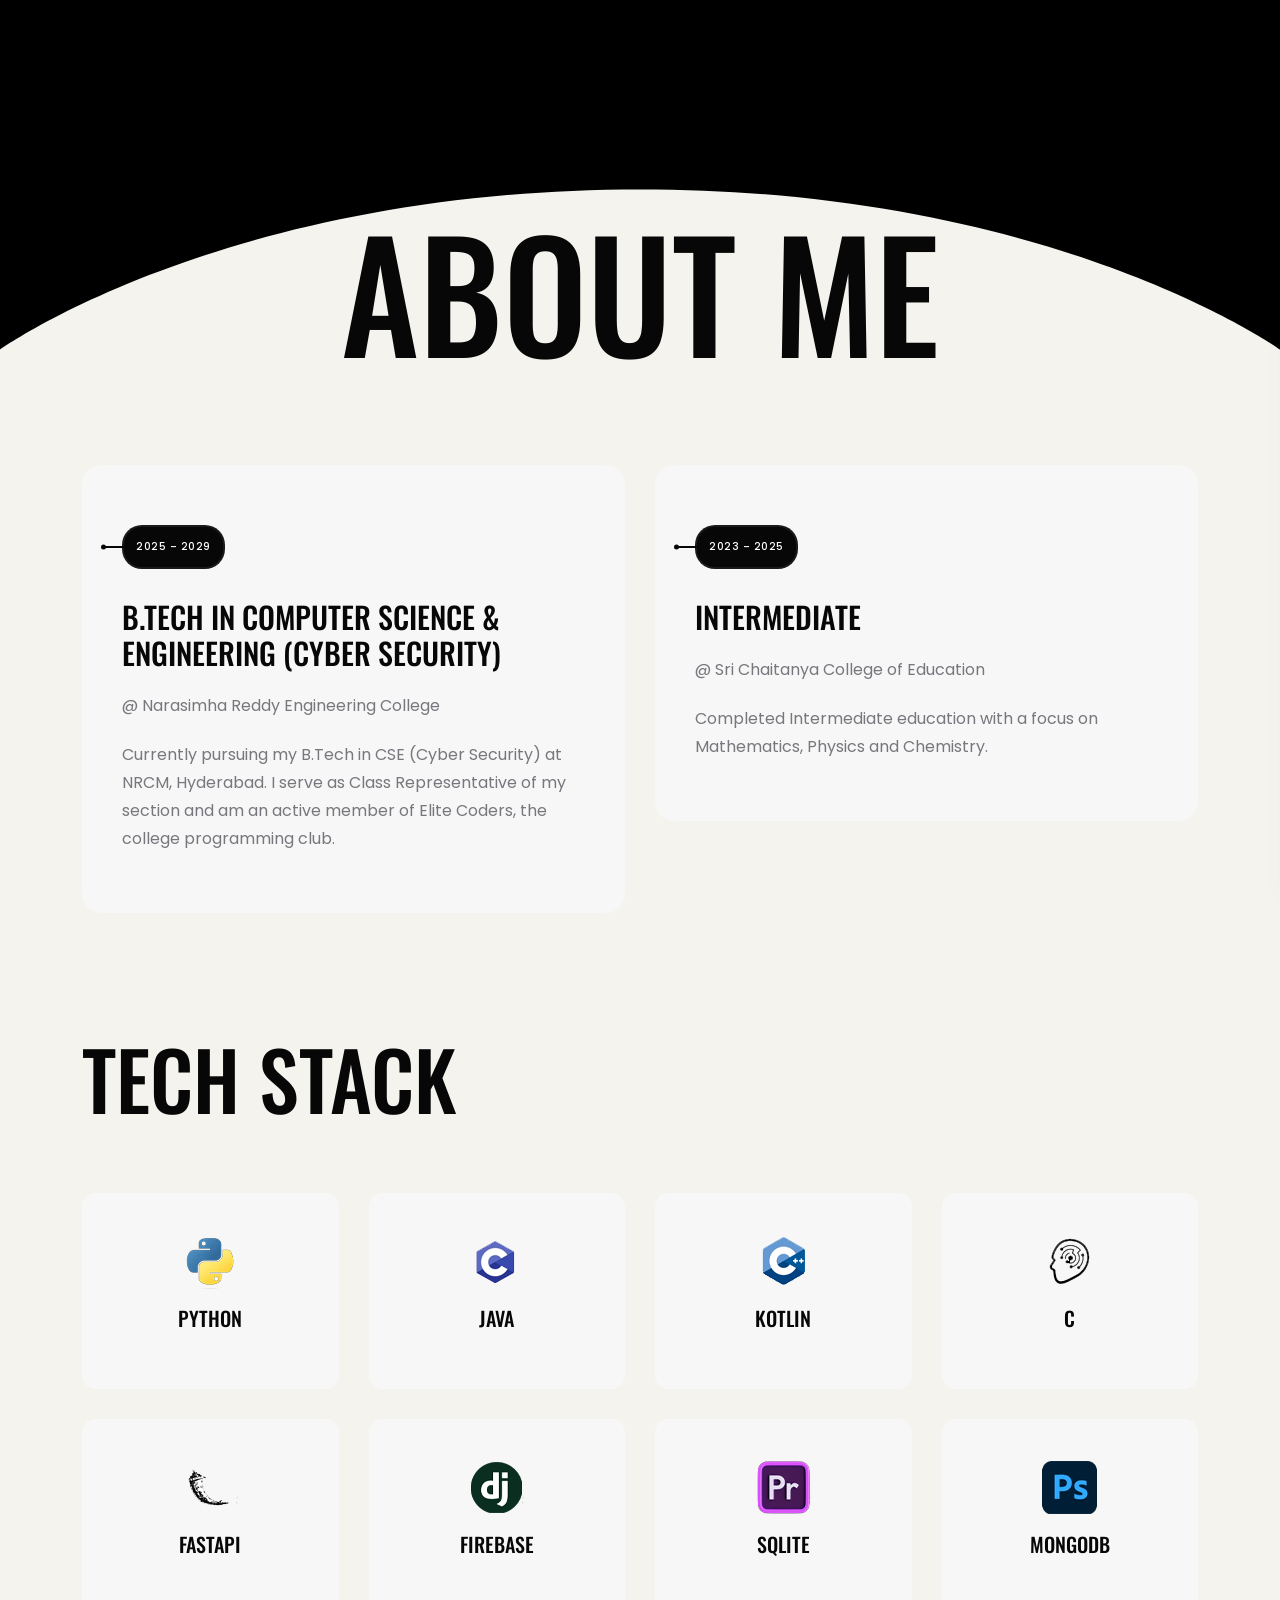
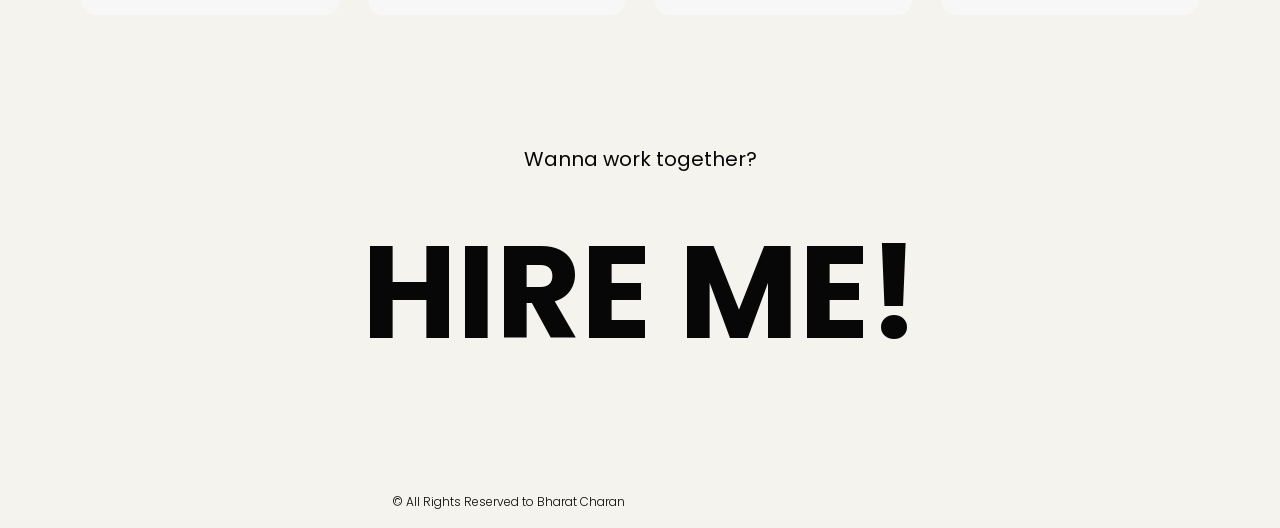
==== about.html @ 07a2f703 "feat: Initial commit for Bharat Charan Portfolio" ====
<!DOCTYPE html>
<html lang="en">

<head>
    <!-- META -->
    <meta charset="utf-8">
    <meta http-equiv="X-UA-Compatible" content="IE=edge">
    <meta name="viewport" content="width=device-width, initial-scale=1">
    <meta name="description" content="Bharat Charan, B.Tech Cyber Security student and hackathon builder">
    <meta name="keywords" content="">
    <meta name="author" content="Bharat Charan">
    <!-- PAGE TITLE -->
    <title>Bharat Charan</title>
    <link rel="icon" type="image/svg+xml" href="assets/images/favicon.svg">
    <!-- ALL GOOGLE FONTS -->
    <link rel="preconnect" href="https://fonts.googleapis.com">
    <link rel="preconnect" href="https://fonts.gstatic.com" crossorigin>
    <link href="https://fonts.googleapis.com/css2?family=Oswald:wght@200..700&family=Poppins:ital,wght@0,100;0,200;0,300;0,400;0,500;0,600;0,700;0,800;0,900;1,100;1,200;1,300;1,400;1,500;1,600;1,700;1,800;1,900&display=swap" rel="stylesheet">
    <!-- BOOTSTRAP CSS -->
    <link rel="stylesheet" href="assets/css/bootstrap.min.css" />
    <!-- FONT AWESOME CSS -->
    <link rel="stylesheet" href="assets/css/font-awesome-pro.css" />
    <!-- FONT AWESOME CSS -->
    <link rel="stylesheet" href="assets/fonts/remixicon.css" />
    <!-- MAGNIFIC CSS -->
    <link rel="stylesheet" href="assets/css/magnific-popup.css">
    <!-- NICE SELECT CSS -->
    <link rel="stylesheet" href="assets/css/nice-select.min.css" />
    <!-- ANIMATE CSS -->
    <link rel="stylesheet" href="assets/css/animate.min.css" />
    <!-- MOBILE MENU CSS -->
    <link rel="stylesheet" href="assets/css/mobilemenu.css" />
    <!-- SLICK CSS -->
    <link rel="stylesheet" href="assets/css/slick.min.css" />
    <!-- SPACING CSS -->
    <link rel="stylesheet" href="assets/css/spacing.css" />
    <!-- MAIN STYLE CSS -->
    <link rel="stylesheet" href="assets/css/style.css" />
    <!-- RESPONSIVE CSS -->
    <link rel="stylesheet" href="assets/css/responsive.css">
    <!-- CUSTOM OVERRIDES -->
    <link rel="stylesheet" href="assets/css/bharat-custom.css">
    <!-- HTML5 shim and Respond.js IE8 support of HTML5 elements and media queries -->
    <!-- WARNING: Respond.js doesn't work if you view the page via file:// -->
    <!--[if lt IE 9]>
      <script src="https://oss.maxcdn.com/html5shiv/3.7.2/html5shiv.min.js"></script>
      <script src="https://oss.maxcdn.com/respond/1.4.2/respond.min.js"></script>
    <![endif]-->
</head>

<body>
    <!-- START PRELOADER AREA-->
    <div class="preloader">
        <svg viewbox="0 0 1000 1000" preserveaspectratio="none">
            <path id="preloaderSvg" d="M0,1005S175,995,500,995s500,5,500,5V0H0Z"></path>
        </svg>
        <div class="preloader-heading">
            <div class="load-text">
                <span>L</span>
                <span>o</span>
                <span>a</span>
                <span>d</span>
                <span>i</span>
                <span>n</span>
                <span>g</span>
            </div>
        </div>
    </div>
    <!-- END PRELOADER AREA -->
    <!-- START SCROOL UP DESIGN AREA -->
    <div class="progress-wrap cursor-pointer">
        <i class="ri-arrow-up-s-line"></i>
        <svg class="progress-circle svg-content" width="100%" height="100%" viewBox="-1 -1 102 102">
            <path d="M50,1 a49,49 0 0,1 0,98 a49,49 0 0,1 0,-98" />
        </svg>
    </div>
    <!-- / END SCROOL UP DESIGN AREA -->
    <!-- START MAGIC CURSOR AND BALL AREA-->
    <div id="magic-cursor">
        <div id="ball"></div>
    </div>
    <!-- / END MAGIC CURSOR AND BALL AREA-->
    <!-- START MENU DESIGN AREA-->
    <header class="main-header">
        <div class="header-upper">
            <div class="container">
                <div class="header-inner">
                    <div class="row align-items-center">
                        <div class="col-xl-3 col-lg-3 col-md-6 col-6 col-sm-4">
                            <div class="logo-area">
                                <div class="logo">
                                    <a href="index.html"><img src="assets/images/logo.png" alt="Bharat" style="height: 35px; width: auto; max-width: 100%; display: block;"></a>
                                </div>
                            </div>
                        </div>
                        <div class="col-xl-9 col-lg-9 col-md-6 col-6 col-sm-8">
                            <div class="main-menu">
                                <nav id="mobile-menu">
                                    <ul>
                                        <li style="color: black;">Learn fast. Build faster.</li>
                                        <li><a href="index.html" class="linkstyle">Home</a></li>
                                    </ul>
                                </nav>
                            </div>
                            <div class="side-menu-icon d-lg-none text-end">
                                <a href="javascript:void(0)" class="info-toggle-btn f-right sidebar-toggle-btn"><i class="fal fa-bars"></i></a>
                            </div>
                        </div>
                    </div>
                </div>
            </div>
        </div>
    </header>
    <!-- // END MENU DESIGN AREA-->
    <!-- START MOBILE MENU DESIGN AREA-->
    <div class="sidebar__area">
        <div class="sidebar__wrapper">
            <div class="sidebar__close">
                <button class="sidebar__close-btn" id="sidebar__close-btn">
                    <i class="fal fa-times"></i>
                </button>
            </div>
            <div class="sidebar__content mt-50 mb-20">
                <div class="mobile-menu fix"></div>
            </div>
        </div>
    </div>
    <div class="body-overlay"></div>
    <!-- // END MOBILE MENU DESIGN AREA-->
    <!-- START SINGLE PAGE DESIGN AREA -->
    <section class="single-page-hero-area">
        <div class="container">
            <div class="row align-items-center">
                <div class="col-lg-12">
                    <h2>About Me</h2>
                </div>
            </div>
        </div>
    </section>
    <!-- // END SINGLE PAGE DESIGN AREA -->
    <!-- START RESUME EXPERIENCE DESIGN AREA -->
    <div class="resume-area no-padding" id="resume">
        <div class="container">
            <div class="row">
                <div class="col-xl-6 col-md-6">
                    <div class="resume-wrapper wow fadeInUp delay-0-2s">
                        <!-- START SINGLE EXPERIENCE DESIGN AREA -->
                        <div class="resume-box">
                            <span class="resume-date">2025 &ndash; 2029</span>
                            <h2>B.Tech in Computer Science &amp; Engineering (Cyber Security)</h2>
                            <span>@ Narasimha Reddy Engineering College</span>
                            <p>Currently pursuing my B.Tech in CSE (Cyber Security) at NRCM, Hyderabad. I serve as Class Representative of my section and am an active member of Elite Coders, the college programming club.</p>
                        </div>
                        <!-- / END SINGLE EXPERIENCE DESIGN AREA -->
                    </div>
                </div>
                <div class="col-xl-6 col-md-6">
                    <div class="resume-wrapper wow fadeInUp delay-0-4s">
                        <!-- START SINGLE EDUCATION DESIGN AREA -->
                        <div class="resume-box">
                            <span class="resume-date">2023 &ndash; 2025</span>
                            <h2>Intermediate</h2>
                            <span>@ Sri Chaitanya College of Education</span>
                            <p>Completed Intermediate education with a focus on Mathematics, Physics and Chemistry.</p>
                        </div>
                        <!-- / END SINGLE EDUCATION DESIGN AREA -->
                    </div>
                </div>
            </div>
        </div>
    </div>
    <!-- / END RESUME EXPERIENCE DESIGN AREA -->
    <!-- START SKILL DESIGN AREA -->
    <section id="skills" class="skill-area">
        <div class="container">
            <div class="container-inner">
                <div class="row">
                    <div class="col-xl-12 col-lg-12">
                        <div class="section-title section-black-title mb-40 wow fadeInUp delay-0-2s">
                            <h2>Tech Stack</h2>
                        </div>
                    </div>
                </div>
                <div class="row">
                    <div class="col-lg-12">
                        <div class="skill-items-wrap">
                            <div class="row">
                                <div class="col-xl-3 col-lg-4 col-md-3 col-sm-4 col-6">
                                    <div class="skill-item wow fadeInUp delay-0-2s">
                                        <img src="assets/images/skills/skill1.png" alt="Python" />
                                        <h5>Python</h5>
                                    </div>
                                </div>
                                <div class="col-xl-3 col-lg-4 col-md-3 col-sm-4 col-6">
                                    <div class="skill-item wow fadeInUp delay-0-3s">
                                        <!-- TODO: Replace skill icon with Java icon -->
                                        <img src="assets/images/skills/skill2.png" alt="Java" />
                                        <h5>Java</h5>
                                    </div>
                                </div>
                                <div class="col-xl-3 col-lg-4 col-md-3 col-sm-4 col-6">
                                    <div class="skill-item wow fadeInUp delay-0-4s">
                                        <!-- TODO: Replace skill icon with Kotlin icon -->
                                        <img src="assets/images/skills/skill3.png" alt="Kotlin" />
                                        <h5>Kotlin</h5>
                                    </div>
                                </div>
                                <div class="col-xl-3 col-lg-4 col-md-3 col-sm-4 col-6">
                                    <div class="skill-item wow fadeInUp delay-0-5s">
                                        <!-- skill2.png is the C icon from original -->
                                        <img src="assets/images/skills/skill4.png" alt="C" />
                                        <h5>C</h5>
                                    </div>
                                </div>
                                <div class="col-xl-3 col-lg-4 col-md-3 col-sm-4 col-6">
                                    <div class="skill-item wow fadeInUp delay-0-2s">
                                        <!-- TODO: Replace skill icon with FastAPI icon -->
                                        <img src="assets/images/skills/skill5.png" alt="FastAPI" />
                                        <h5>FastAPI</h5>
                                    </div>
                                </div>
                                <div class="col-xl-3 col-lg-4 col-md-3 col-sm-4 col-6">
                                    <div class="skill-item wow fadeInUp delay-0-3s">
                                        <!-- TODO: Replace skill icon with Firebase icon -->
                                        <img src="assets/images/skills/skill6.png" alt="Firebase" />
                                        <h5>Firebase</h5>
                                    </div>
                                </div>
                                <div class="col-xl-3 col-lg-4 col-md-3 col-sm-4 col-6">
                                    <div class="skill-item wow fadeInUp delay-0-4s">
                                        <!-- TODO: Replace skill icon with SQLite icon -->
                                        <img src="assets/images/skills/skill7.png" alt="SQLite" />
                                        <h5>SQLite</h5>
                                    </div>
                                </div>
                                <div class="col-xl-3 col-lg-4 col-md-3 col-sm-4 col-6">
                                    <div class="skill-item wow fadeInUp delay-0-5s">
                                        <!-- TODO: Replace skill icon with MongoDB icon -->
                                        <img src="assets/images/skills/skill8.png" alt="MongoDB" />
                                        <h5>MongoDB</h5>
                                    </div>
                                </div>
                            </div>
                        </div>
                    </div>
                </div>
            </div>
        </div>
    </section>
    <!-- / END SKILL DESIGN AREA -->
    <!-- START FOOTER DESIGN AREA -->
    <footer class="main-footer">
        <div class="container">
            <div class="row">
                <div class="col-lg-12">
                    <div class="footer-top">
                        <p> Wanna work together?</p>
                        <h2><a href="mailto:bharat24082007@gmail.com">Hire ME!</a></h2>
                    </div>
                </div>
            </div>
            <div class="row">
                <div class="col-lg-6 col-sm-6">
                    <p class="copy-right-text">&copy; All Rights Reserved to Bharat Charan</p>
                </div>
            </div>
        </div>
    </footer>
    <!-- / END FOOTER DESIGN AREA -->
    <!-- JQUERY JS -->
    <script src="assets/js/jquery-3.6.0.min.js"></script>
    <!-- BOOTSTRAP JS-->
    <script src="assets/js/bootstrap.min.js"></script>
    <!-- APPEAR JS -->
    <script src="assets/js/appear.min.js"></script>
    <!-- MAGNIFICANT JS -->
    <script src="assets/js/jquery.magnific-popup.min.js"></script>
    <!-- MOBILE MENU JS-->
    <script src="assets/js/mobilemenu.js"></script>
    <!-- GSAP AND LOCOMOTIV JS-->
    <script src="assets/js/gsap.min.js"></script>
    <script src="assets/js/ScrollTrigger.min.js"></script>
    <script src="assets/js/lenis.js"></script>
    <!-- SLICK JS-->
    <script src="assets/js/slick.min.js"></script>
    <!-- NICE SELECT JS-->
    <script src="assets/js/jquery.nice-select.min.js"></script>
    <!-- IMAGE LOADER JS-->
    <script src="assets/js/imagesloaded.pkgd.min.js"></script>
    <!-- ISOTOPE JS-->
    <script src="assets/js/isotope.pkgd.min.js"></script>
    <!--  WOW ANIMATION JS-->
    <script src="assets/js/wow.min.js"></script>
    <!-- SCRIPT JS-->
    <script src="assets/js/script.js"></script>
</body>

</html>
---- assets/css/mobilemenu.css ----
/*! #######################################################################

	MeanMenu 2.0.7
	--------

	To be used with jquery.meanmenu.js by Chris Wharton (http://www.meanthemes.com/plugins/meanmenu/)

####################################################################### */

/* hide the link until viewport size is reached */
a.meanmenu-reveal {
	display: none;
}

/* when under viewport size, .mean-container is added to body */
.mean-container .mean-bar {
	float: left;
	width: 100%;
	position: relative;
	background: #070337;
	padding: 4px 0;
	min-height: 42px;
	z-index: 999999;
}

.mean-container a.meanmenu-reveal {
	width: 22px;
	height: 22px;
	padding: 13px 13px 11px 13px;
	position: absolute;
	top: 0;
	right: 0;
	cursor: pointer;
	color: #fff;
	text-decoration: none;
	font-size: 16px;
	text-indent: -9999em;
	line-height: 22px;
	font-size: 1px;
	display: block;
	font-family: Arial, Helvetica, sans-serif;
	font-weight: 700;
}

.mean-container a.meanmenu-reveal span {
	display: block;
	background: #fff;
	height: 3px;
	margin-top: 3px;
}

.mean-container .mean-nav {
	float: left;
	width: 100%;
	background: #070337;
	margin-top: 44px;
}

.mean-container .mean-nav ul {
	padding: 0;
	margin: 0;
	width: 100%;
	list-style-type: none;
}

.mean-container .mean-nav ul li {
	position: relative;
	float: left;
	width: 100%;
}

.mean-container .mean-nav ul li a {
	display: block;
	float: left;
	width: 90%;
	padding: 10px 5%;
	margin: 0;
	text-align: left;
	color: #fff;
	border-top: 1px solid #e0e3ed;
	text-decoration: none;
	text-transform: uppercase;
}

.mean-container .mean-nav ul li li a {
	width: 80%;
	padding: 10px 10%;
	text-shadow: none !important;
	visibility: visible;
}

.mean-container .mean-nav ul li.mean-last a {
	border-bottom: none;
	margin-bottom: 0;
}

.mean-container .mean-nav ul li li li a {
	width: 70%;
	padding: 10px 15%;
}

.mean-container .mean-nav ul li li li li a {
	width: 60%;
	padding: 10px 20%;
}

.mean-container .mean-nav ul li li li li li a {
	width: 50%;
	padding: 10px 25%;
}


.mean-container .mean-nav ul li a.mean-expand {
	margin-top: 1px;
	width: 26px;
	height: 32px;
	text-align: center;
	position: absolute;
	right: 0;
	top: 0;
	z-index: 2;
	font-weight: 700;
	background: transparent;
	border: none !important;
	font-size: 14px;
}




.mean-container .mean-push {
	float: left;
	width: 100%;
	padding: 0;
	margin: 0;
	clear: both;
}

.mean-nav .wrapper {
	width: 100%;
	padding: 0;
	margin: 0;
}

/* Fix for box sizing on Foundation Framework etc. */
.mean-container .mean-bar, .mean-container .mean-bar * {
	-webkit-box-sizing: content-box;
	-moz-box-sizing: content-box;
	box-sizing: content-box;
}


.mean-remove {
	display: none !important;
}
---- assets/css/spacing.css ----
/*
* ----------------------------------------------------------------------------------------
Author       : Tanvir Hossain
Template Name: Nino - Premium Portfolio Template
Version      : 1.0                                          
* ----------------------------------------------------------------------------------------
*/
/*
* ----------------------------------------------------------------------------------------
*PADDING MARGIN
* ----------------------------------------------------------------------------------------
*/
.p-5 {
    padding: 5px !important;
}

.p-10 {
    padding: 10px;
}

.p-15 {
    padding: 15px;
}

.p-20 {
    padding: 20px;
}

.p-25 {
    padding: 25px;
}

.p-30 {
    padding: 30px;
}

.p-35 {
    padding: 35px;
}

.p-40 {
    padding: 40px;
}

.p-45 {
    padding: 45px;
}

.p-50 {
    padding: 50px;
}

.p-55 {
    padding: 55px;
}

.p-60 {
    padding: 60px;
}

.p-65 {
    padding: 65px;
}

.p-70 {
    padding: 70px;
}

.p-75 {
    padding: 75px;
}

.p-80 {
    padding: 80px;
}

.p-85 {
    padding: 85px;
}

.p-90 {
    padding: 90px;
}

.p-95 {
    padding: 95px;
}

.p-100 {
    padding: 100px;
}

.p-105 {
    padding: 105px;
}

.p-110 {
    padding: 110px;
}

.p-115 {
    padding: 115px;
}

.p-120 {
    padding: 120px;
}

.p-125 {
    padding: 125px;
}

.p-130 {
    padding: 130px;
}

.p-135 {
    padding: 135px;
}

.p-140 {
    padding: 140px;
}

.p-145 {
    padding: 145px;
}

.p-150 {
    padding: 150px;
}

.p-155 {
    padding: 155px;
}

.p-160 {
    padding: 160px;
}

.p-165 {
    padding: 165px;
}

.p-170 {
    padding: 170px;
}

.p-175 {
    padding: 175px;
}

.p-180 {
    padding: 180px;
}

.p-185 {
    padding: 185px;
}

.p-190 {
    padding: 190px;
}

.p-195 {
    padding: 195px;
}

.p-200 {
    padding: 200px;
}

.p-205 {
    padding: 205px;
}

.p-210 {
    padding: 210px;
}

.p-215 {
    padding: 215px;
}

.p-220 {
    padding: 220px;
}

.p-225 {
    padding: 225px;
}

.p-230 {
    padding: 230px;
}

.p-235 {
    padding: 235px;
}

.p-240 {
    padding: 240px;
}

.p-245 {
    padding: 245px;
}

.p-250 {
    padding: 250px;
}

/* Padding Top */
.pt-5,
.py-5 {
    padding-top: 5px !important;
}

.pt-10,
.py-10 {
    padding-top: 10px;
}

.pt-15,
.py-15 {
    padding-top: 15px;
}

.pt-20,
.py-20 {
    padding-top: 20px;
}

.pt-25,
.py-25 {
    padding-top: 25px;
}

.pt-30,
.py-30 {
    padding-top: 30px;
}

.pt-35,
.py-35 {
    padding-top: 35px;
}

.pt-40,
.py-40 {
    padding-top: 40px;
}

.pt-45,
.py-45 {
    padding-top: 45px;
}

.pt-50,
.py-50 {
    padding-top: 50px;
}

.pt-55,
.py-55 {
    padding-top: 55px;
}

.pt-60,
.py-60 {
    padding-top: 60px;
}

.pt-65,
.py-65 {
    padding-top: 65px;
}

.pt-70,
.py-70 {
    padding-top: 70px;
}

.pt-75,
.py-75 {
    padding-top: 75px;
}

.pt-80,
.py-80 {
    padding-top: 80px;
}

.pt-85,
.py-85 {
    padding-top: 85px;
}

.pt-90,
.py-90 {
    padding-top: 90px;
}

.pt-95,
.py-95 {
    padding-top: 95px;
}

.pt-100,
.py-100 {
    padding-top: 100px;
}

.pt-105,
.py-105 {
    padding-top: 105px;
}

.pt-110,
.py-110 {
    padding-top: 110px;
}

.pt-115,
.py-115 {
    padding-top: 115px;
}

.pt-120,
.py-120 {
    padding-top: 120px;
}

.pt-125,
.py-125 {
    padding-top: 125px;
}

.pt-130,
.py-130 {
    padding-top: 130px;
}

.pt-135,
.py-135 {
    padding-top: 135px;
}

.pt-140,
.py-140 {
    padding-top: 140px;
}

.pt-145,
.py-145 {
    padding-top: 145px;
}

.pt-150,
.py-150 {
    padding-top: 150px;
}

.pt-155,
.py-155 {
    padding-top: 155px;
}

.pt-160,
.py-160 {
    padding-top: 160px;
}

.pt-165,
.py-165 {
    padding-top: 165px;
}

.pt-170,
.py-170 {
    padding-top: 170px;
}

.pt-175,
.py-175 {
    padding-top: 175px;
}

.pt-180,
.py-180 {
    padding-top: 180px;
}

.pt-185,
.py-185 {
    padding-top: 185px;
}

.pt-190,
.py-190 {
    padding-top: 190px;
}

.pt-195,
.py-195 {
    padding-top: 195px;
}

.pt-200,
.py-200 {
    padding-top: 200px;
}

.pt-205,
.py-205 {
    padding-top: 205px;
}

.pt-210,
.py-210 {
    padding-top: 210px;
}

.pt-215,
.py-215 {
    padding-top: 215px;
}

.pt-220,
.py-220 {
    padding-top: 220px;
}

.pt-225,
.py-225 {
    padding-top: 225px;
}

.pt-230,
.py-230 {
    padding-top: 230px;
}

.pt-235,
.py-235 {
    padding-top: 235px;
}

.pt-240,
.py-240 {
    padding-top: 240px;
}

.pt-245,
.py-245 {
    padding-top: 245px;
}

.pt-250,
.py-250 {
    padding-top: 250px;
}

/* Padding Bottom */
.pb-5,
.py-5 {
    padding-bottom: 5px !important;
}

.pb-10,
.py-10 {
    padding-bottom: 10px;
}

.pb-15,
.py-15 {
    padding-bottom: 15px;
}

.pb-20,
.py-20 {
    padding-bottom: 20px;
}

.pb-25,
.py-25 {
    padding-bottom: 25px;
}

.pb-30,
.py-30 {
    padding-bottom: 30px;
}

.pb-35,
.py-35 {
    padding-bottom: 35px;
}

.pb-40,
.py-40 {
    padding-bottom: 40px;
}

.pb-45,
.py-45 {
    padding-bottom: 45px;
}

.pb-50,
.py-50 {
    padding-bottom: 50px;
}

.pb-55,
.py-55 {
    padding-bottom: 55px;
}

.pb-60,
.py-60 {
    padding-bottom: 60px;
}

.pb-65,
.py-65 {
    padding-bottom: 65px;
}

.pb-70,
.py-70 {
    padding-bottom: 70px;
}

.pb-75,
.py-75 {
    padding-bottom: 75px;
}

.pb-80,
.py-80 {
    padding-bottom: 80px;
}

.pb-85,
.py-85 {
    padding-bottom: 85px;
}

.pb-90,
.py-90 {
    padding-bottom: 90px;
}

.pb-95,
.py-95 {
    padding-bottom: 95px;
}

.pb-100,
.py-100 {
    padding-bottom: 100px;
}

.pb-105,
.py-105 {
    padding-bottom: 105px;
}

.pb-110,
.py-110 {
    padding-bottom: 110px;
}

.pb-115,
.py-115 {
    padding-bottom: 115px;
}

.pb-120,
.py-120 {
    padding-bottom: 120px;
}

.pb-125,
.py-125 {
    padding-bottom: 125px;
}

.pb-130,
.py-130 {
    padding-bottom: 130px;
}

.pb-135,
.py-135 {
    padding-bottom: 135px;
}

.pb-140,
.py-140 {
    padding-bottom: 140px;
}

.pb-145,
.py-145 {
    padding-bottom: 145px;
}

.pb-150,
.py-150 {
    padding-bottom: 150px;
}

.pb-155,
.py-155 {
    padding-bottom: 155px;
}

.pb-160,
.py-160 {
    padding-bottom: 160px;
}

.pb-165,
.py-165 {
    padding-bottom: 165px;
}

.pb-170,
.py-170 {
    padding-bottom: 170px;
}

.pb-175,
.py-175 {
    padding-bottom: 175px;
}

.pb-180,
.py-180 {
    padding-bottom: 180px;
}

.pb-185,
.py-185 {
    padding-bottom: 185px;
}

.pb-190,
.py-190 {
    padding-bottom: 190px;
}

.pb-195,
.py-195 {
    padding-bottom: 195px;
}

.pb-200,
.py-200 {
    padding-bottom: 200px;
}

.pb-205,
.py-205 {
    padding-bottom: 205px;
}

.pb-210,
.py-210 {
    padding-bottom: 210px;
}

.pb-215,
.py-215 {
    padding-bottom: 215px;
}

.pb-220,
.py-220 {
    padding-bottom: 220px;
}

.pb-225,
.py-225 {
    padding-bottom: 225px;
}

.pb-230,
.py-230 {
    padding-bottom: 230px;
}

.pb-235,
.py-235 {
    padding-bottom: 235px;
}

.pb-240,
.py-240 {
    padding-bottom: 240px;
}

.pb-245,
.py-245 {
    padding-bottom: 245px;
}

.pb-250,
.py-250 {
    padding-bottom: 250px;
}

/* Margin Around */
.m-5 {
    margin: 5px !important;
}

.m-10 {
    margin: 10px;
}

.m-15 {
    margin: 15px;
}

.m-20 {
    margin: 20px;
}

.m-25 {
    margin: 25px;
}

.m-30 {
    margin: 30px;
}

.m-35 {
    margin: 35px;
}

.m-40 {
    margin: 40px;
}

.m-45 {
    margin: 45px;
}

.m-50 {
    margin: 50px;
}

.m-55 {
    margin: 55px;
}

.m-60 {
    margin: 60px;
}

.m-65 {
    margin: 65px;
}

.m-70 {
    margin: 70px;
}

.m-75 {
    margin: 75px;
}

.m-80 {
    margin: 80px;
}

.m-85 {
    margin: 85px;
}

.m-90 {
    margin: 90px;
}

.m-95 {
    margin: 95px;
}

.m-100 {
    margin: 100px;
}

.m-105 {
    margin: 105px;
}

.m-110 {
    margin: 110px;
}

.m-115 {
    margin: 115px;
}

.m-120 {
    margin: 120px;
}

.m-125 {
    margin: 125px;
}

.m-130 {
    margin: 130px;
}

.m-135 {
    margin: 135px;
}

.m-140 {
    margin: 140px;
}

.m-145 {
    margin: 145px;
}

.m-150 {
    margin: 150px;
}

.m-155 {
    margin: 155px;
}

.m-160 {
    margin: 160px;
}

.m-165 {
    margin: 165px;
}

.m-170 {
    margin: 170px;
}

.m-175 {
    margin: 175px;
}

.m-180 {
    margin: 180px;
}

.m-185 {
    margin: 185px;
}

.m-190 {
    margin: 190px;
}

.m-195 {
    margin: 195px;
}

.m-200 {
    margin: 200px;
}

.m-205 {
    margin: 205px;
}

.m-210 {
    margin: 210px;
}

.m-215 {
    margin: 215px;
}

.m-220 {
    margin: 220px;
}

.m-225 {
    margin: 225px;
}

.m-230 {
    margin: 230px;
}

.m-235 {
    margin: 235px;
}

.m-240 {
    margin: 240px;
}

.m-245 {
    margin: 245px;
}

.m-250 {
    margin: 250px;
}

/* Margin Top */
.mt-5,
.my-5 {
    margin-top: 5px !important;
}

.mt-10,
.my-10 {
    margin-top: 10px;
}

.mt-15,
.my-15 {
    margin-top: 15px;
}

.mt-20,
.my-20 {
    margin-top: 20px;
}

.mt-25,
.my-25 {
    margin-top: 25px;
}

.mt-30,
.my-30 {
    margin-top: 30px;
}

.mt-35,
.my-35 {
    margin-top: 35px;
}

.mt-40,
.my-40 {
    margin-top: 40px;
}

.mt-45,
.my-45 {
    margin-top: 45px;
}

.mt-50,
.my-50 {
    margin-top: 50px;
}

.mt-55,
.my-55 {
    margin-top: 55px;
}

.mt-60,
.my-60 {
    margin-top: 60px;
}

.mt-65,
.my-65 {
    margin-top: 65px;
}

.mt-70,
.my-70 {
    margin-top: 70px;
}

.mt-75,
.my-75 {
    margin-top: 75px;
}

.mt-80,
.my-80 {
    margin-top: 80px;
}

.mt-85,
.my-85 {
    margin-top: 85px;
}

.mt-90,
.my-90 {
    margin-top: 90px;
}

.mt-95,
.my-95 {
    margin-top: 95px;
}

.mt-100,
.my-100 {
    margin-top: 100px;
}

.mt-105,
.my-105 {
    margin-top: 105px;
}

.mt-110,
.my-110 {
    margin-top: 110px;
}

.mt-115,
.my-115 {
    margin-top: 115px;
}

.mt-120,
.my-120 {
    margin-top: 120px;
}

.mt-125,
.my-125 {
    margin-top: 125px;
}

.mt-130,
.my-130 {
    margin-top: 130px;
}

.mt-135,
.my-135 {
    margin-top: 135px;
}

.mt-140,
.my-140 {
    margin-top: 140px;
}

.mt-145,
.my-145 {
    margin-top: 145px;
}

.mt-150,
.my-150 {
    margin-top: 150px;
}

.mt-155,
.my-155 {
    margin-top: 155px;
}

.mt-160,
.my-160 {
    margin-top: 160px;
}

.mt-165,
.my-165 {
    margin-top: 165px;
}

.mt-170,
.my-170 {
    margin-top: 170px;
}

.mt-175,
.my-175 {
    margin-top: 175px;
}

.mt-180,
.my-180 {
    margin-top: 180px;
}

.mt-185,
.my-185 {
    margin-top: 185px;
}

.mt-190,
.my-190 {
    margin-top: 190px;
}

.mt-195,
.my-195 {
    margin-top: 195px;
}

.mt-200,
.my-200 {
    margin-top: 200px;
}

.mt-205,
.my-205 {
    margin-top: 205px;
}

.mt-210,
.my-210 {
    margin-top: 210px;
}

.mt-215,
.my-215 {
    margin-top: 215px;
}

.mt-220,
.my-220 {
    margin-top: 220px;
}

.mt-225,
.my-225 {
    margin-top: 225px;
}

.mt-230,
.my-230 {
    margin-top: 230px;
}

.mt-235,
.my-235 {
    margin-top: 235px;
}

.mt-240,
.my-240 {
    margin-top: 240px;
}

.mt-245,
.my-245 {
    margin-top: 245px;
}

.mt-250,
.my-250 {
    margin-top: 250px;
}

/* Margin Bottom */
.mb-5,
.my-5 {
    margin-bottom: 5px !important;
}

.mb-10,
.my-10 {
    margin-bottom: 10px;
}

.mb-15,
.my-15 {
    margin-bottom: 15px;
}

.mb-20,
.my-20 {
    margin-bottom: 20px;
}

.mb-25,
.my-25 {
    margin-bottom: 25px;
}

.mb-30,
.my-30 {
    margin-bottom: 30px;
}

.mb-35,
.my-35 {
    margin-bottom: 35px;
}

.mb-40,
.my-40 {
    margin-bottom: 40px;
}

.mb-45,
.my-45 {
    margin-bottom: 45px;
}

.mb-50,
.my-50 {
    margin-bottom: 50px;
}

.mb-55,
.my-55 {
    margin-bottom: 55px;
}

.mb-60,
.my-60 {
    margin-bottom: 60px;
}

.mb-65,
.my-65 {
    margin-bottom: 65px;
}

.mb-70,
.my-70 {
    margin-bottom: 70px;
}

.mb-75,
.my-75 {
    margin-bottom: 75px;
}

.mb-80,
.my-80 {
    margin-bottom: 80px;
}

.mb-85,
.my-85 {
    margin-bottom: 85px;
}

.mb-90,
.my-90 {
    margin-bottom: 90px;
}

.mb-95,
.my-95 {
    margin-bottom: 95px;
}

.mb-100,
.my-100 {
    margin-bottom: 100px;
}

.mb-105,
.my-105 {
    margin-bottom: 105px;
}

.mb-110,
.my-110 {
    margin-bottom: 110px;
}

.mb-115,
.my-115 {
    margin-bottom: 115px;
}

.mb-120,
.my-120 {
    margin-bottom: 120px;
}

.mb-125,
.my-125 {
    margin-bottom: 125px;
}

.mb-130,
.my-130 {
    margin-bottom: 130px;
}

.mb-135,
.my-135 {
    margin-bottom: 135px;
}

.mb-140,
.my-140 {
    margin-bottom: 140px;
}

.mb-145,
.my-145 {
    margin-bottom: 145px;
}

.mb-150,
.my-150 {
    margin-bottom: 150px;
}

.mb-155,
.my-155 {
    margin-bottom: 155px;
}

.mb-160,
.my-160 {
    margin-bottom: 160px;
}

.mb-165,
.my-165 {
    margin-bottom: 165px;
}

.mb-170,
.my-170 {
    margin-bottom: 170px;
}

.mb-175,
.my-175 {
    margin-bottom: 175px;
}

.mb-180,
.my-180 {
    margin-bottom: 180px;
}

.mb-185,
.my-185 {
    margin-bottom: 185px;
}

.mb-190,
.my-190 {
    margin-bottom: 190px;
}

.mb-195,
.my-195 {
    margin-bottom: 195px;
}

.mb-200,
.my-200 {
    margin-bottom: 200px;
}

.mb-205,
.my-205 {
    margin-bottom: 205px;
}

.mb-210,
.my-210 {
    margin-bottom: 210px;
}

.mb-215,
.my-215 {
    margin-bottom: 215px;
}

.mb-220,
.my-220 {
    margin-bottom: 220px;
}

.mb-225,
.my-225 {
    margin-bottom: 225px;
}

.mb-230,
.my-230 {
    margin-bottom: 230px;
}

.mb-235,
.my-235 {
    margin-bottom: 235px;
}

.mb-240,
.my-240 {
    margin-bottom: 240px;
}

.mb-245,
.my-245 {
    margin-bottom: 245px;
}

.mb-250,
.my-250 {
    margin-bottom: 250px;
}

/* Responsive Padding Margin */
@media only screen and (max-width: 991px) {

    /* Padding Around */
    .rp-0 {
        padding: 0px !important;
    }

    .rp-5 {
        padding: 5px !important;
    }

    .rp-10 {
        padding: 10px;
    }

    .rp-15 {
        padding: 15px;
    }

    .rp-20 {
        padding: 20px;
    }

    .rp-25 {
        padding: 25px;
    }

    .rp-30 {
        padding: 30px;
    }

    .rp-35 {
        padding: 35px;
    }

    .rp-40 {
        padding: 40px;
    }

    .rp-45 {
        padding: 45px;
    }

    .rp-50 {
        padding: 50px;
    }

    .rp-55 {
        padding: 55px;
    }

    .rp-60 {
        padding: 60px;
    }

    .rp-65 {
        padding: 65px;
    }

    .rp-70 {
        padding: 70px;
    }

    .rp-75 {
        padding: 75px;
    }

    .rp-80 {
        padding: 80px;
    }

    .rp-85 {
        padding: 85px;
    }

    .rp-90 {
        padding: 90px;
    }

    .rp-95 {
        padding: 95px;
    }

    .rp-100 {
        padding: 100px;
    }

    .rp-105 {
        padding: 105px;
    }

    .rp-110 {
        padding: 110px;
    }

    .rp-115 {
        padding: 115px;
    }

    .rp-120 {
        padding: 120px;
    }

    .rp-125 {
        padding: 125px;
    }

    .rp-130 {
        padding: 130px;
    }

    .rp-135 {
        padding: 135px;
    }

    .rp-140 {
        padding: 140px;
    }

    .rp-145 {
        padding: 145px;
    }

    .rp-150 {
        padding: 150px;
    }

    /* Padding Top */
    .rpt-0,
    .rpy-0 {
        padding-top: 0px !important;
    }

    .rpt-5,
    .rpy-5 {
        padding-top: 5px !important;
    }

    .rpt-10,
    .rpy-10 {
        padding-top: 10px;
    }

    .rpt-15,
    .rpy-15 {
        padding-top: 15px;
    }

    .rpt-20,
    .rpy-20 {
        padding-top: 20px;
    }

    .rpt-25,
    .rpy-25 {
        padding-top: 25px;
    }

    .rpt-30,
    .rpy-30 {
        padding-top: 30px;
    }

    .rpt-35,
    .rpy-35 {
        padding-top: 35px;
    }

    .rpt-40,
    .rpy-40 {
        padding-top: 40px;
    }

    .rpt-45,
    .rpy-45 {
        padding-top: 45px;
    }

    .rpt-50,
    .rpy-50 {
        padding-top: 50px;
    }

    .rpt-55,
    .rpy-55 {
        padding-top: 55px;
    }

    .rpt-60,
    .rpy-60 {
        padding-top: 60px;
    }

    .rpt-65,
    .rpy-65 {
        padding-top: 65px;
    }

    .rpt-70,
    .rpy-70 {
        padding-top: 70px;
    }

    .rpt-75,
    .rpy-75 {
        padding-top: 75px;
    }

    .rpt-80,
    .rpy-80 {
        padding-top: 80px;
    }

    .rpt-85,
    .rpy-85 {
        padding-top: 85px;
    }

    .rpt-90,
    .rpy-90 {
        padding-top: 90px;
    }

    .rpt-95,
    .rpy-95 {
        padding-top: 95px;
    }

    .rpt-100,
    .rpy-100 {
        padding-top: 100px;
    }

    .rpt-105,
    .rpy-105 {
        padding-top: 105px;
    }

    .rpt-110,
    .rpy-110 {
        padding-top: 110px;
    }

    .rpt-115,
    .rpy-115 {
        padding-top: 115px;
    }

    .rpt-120,
    .rpy-120 {
        padding-top: 120px;
    }

    .rpt-125,
    .rpy-125 {
        padding-top: 125px;
    }

    .rpt-130,
    .rpy-130 {
        padding-top: 130px;
    }

    .rpt-135,
    .rpy-135 {
        padding-top: 135px;
    }

    .rpt-140,
    .rpy-140 {
        padding-top: 140px;
    }

    .rpt-145,
    .rpy-145 {
        padding-top: 145px;
    }

    .rpt-150,
    .rpy-150 {
        padding-top: 150px;
    }

    /* Padding Bottom */
    .rpb-0,
    .rpy-0 {
        padding-bottom: 0px !important;
    }

    .rpb-5,
    .rpy-5 {
        padding-bottom: 5px !important;
    }

    .rpb-10,
    .rpy-10 {
        padding-bottom: 10px;
    }

    .rpb-15,
    .rpy-15 {
        padding-bottom: 15px;
    }

    .rpb-20,
    .rpy-20 {
        padding-bottom: 20px;
    }

    .rpb-25,
    .rpy-25 {
        padding-bottom: 25px;
    }

    .rpb-30,
    .rpy-30 {
        padding-bottom: 30px;
    }

    .rpb-35,
    .rpy-35 {
        padding-bottom: 35px;
    }

    .rpb-40,
    .rpy-40 {
        padding-bottom: 40px;
    }

    .rpb-45,
    .rpy-45 {
        padding-bottom: 45px;
    }

    .rpb-50,
    .rpy-50 {
        padding-bottom: 50px;
    }

    .rpb-55,
    .rpy-55 {
        padding-bottom: 55px;
    }

    .rpb-60,
    .rpy-60 {
        padding-bottom: 60px;
    }

    .rpb-65,
    .rpy-65 {
        padding-bottom: 65px;
    }

    .rpb-70,
    .rpy-70 {
        padding-bottom: 70px;
    }

    .rpb-75,
    .rpy-75 {
        padding-bottom: 75px;
    }

    .rpb-80,
    .rpy-80 {
        padding-bottom: 80px;
    }

    .rpb-85,
    .rpy-85 {
        padding-bottom: 85px;
    }

    .rpb-90,
    .rpy-90 {
        padding-bottom: 90px;
    }

    .rpb-95,
    .rpy-95 {
        padding-bottom: 95px;
    }

    .rpb-100,
    .rpy-100 {
        padding-bottom: 100px;
    }

    .rpb-105,
    .rpy-105 {
        padding-bottom: 105px;
    }

    .rpb-110,
    .rpy-110 {
        padding-bottom: 110px;
    }

    .rpb-115,
    .rpy-115 {
        padding-bottom: 115px;
    }

    .rpb-120,
    .rpy-120 {
        padding-bottom: 120px;
    }

    .rpb-125,
    .rpy-125 {
        padding-bottom: 125px;
    }

    .rpb-130,
    .rpy-130 {
        padding-bottom: 130px;
    }

    .rpb-135,
    .rpy-135 {
        padding-bottom: 135px;
    }

    .rpb-140,
    .rpy-140 {
        padding-bottom: 140px;
    }

    .rpb-145,
    .rpy-145 {
        padding-bottom: 145px;
    }

    .rpb-150,
    .rpy-150 {
        padding-bottom: 150px;
    }

    /* Margin Around */
    .rm-0 {
        margin: 0px !important;
    }

    .rm-5 {
        margin: 5px !important;
    }

    .rm-10 {
        margin: 10px;
    }

    .rm-15 {
        margin: 15px;
    }

    .rm-20 {
        margin: 20px;
    }

    .rm-25 {
        margin: 25px;
    }

    .rm-30 {
        margin: 30px;
    }

    .rm-35 {
        margin: 35px;
    }

    .rm-40 {
        margin: 40px;
    }

    .rm-45 {
        margin: 45px;
    }

    .rm-50 {
        margin: 50px;
    }

    .rm-55 {
        margin: 55px;
    }

    .rm-60 {
        margin: 60px;
    }

    .rm-65 {
        margin: 65px;
    }

    .rm-70 {
        margin: 70px;
    }

    .rm-75 {
        margin: 75px;
    }

    .rm-80 {
        margin: 80px;
    }

    .rm-85 {
        margin: 85px;
    }

    .rm-90 {
        margin: 90px;
    }

    .rm-95 {
        margin: 95px;
    }

    .rm-100 {
        margin: 100px;
    }

    .rm-105 {
        margin: 105px;
    }

    .rm-110 {
        margin: 110px;
    }

    .rm-115 {
        margin: 115px;
    }

    .rm-120 {
        margin: 120px;
    }

    .rm-125 {
        margin: 125px;
    }

    .rm-130 {
        margin: 130px;
    }

    .rm-135 {
        margin: 135px;
    }

    .rm-140 {
        margin: 140px;
    }

    .rm-145 {
        margin: 145px;
    }

    .rm-150 {
        margin: 150px;
    }

    /* Margin Top */
    .rmt-0,
    .rmy-0 {
        margin-top: 0px !important;
    }

    .rmt-5,
    .rmy-5 {
        margin-top: 5px !important;
    }

    .rmt-10,
    .rmy-10 {
        margin-top: 10px;
    }

    .rmt-15,
    .rmy-15 {
        margin-top: 15px;
    }

    .rmt-20,
    .rmy-20 {
        margin-top: 20px;
    }

    .rmt-25,
    .rmy-25 {
        margin-top: 25px;
    }

    .rmt-30,
    .rmy-30 {
        margin-top: 30px;
    }

    .rmt-35,
    .rmy-35 {
        margin-top: 35px;
    }

    .rmt-40,
    .rmy-40 {
        margin-top: 40px;
    }

    .rmt-45,
    .rmy-45 {
        margin-top: 45px;
    }

    .rmt-50,
    .rmy-50 {
        margin-top: 50px;
    }

    .rmt-55,
    .rmy-55 {
        margin-top: 55px;
    }

    .rmt-60,
    .rmy-60 {
        margin-top: 60px;
    }

    .rmt-65,
    .rmy-65 {
        margin-top: 65px;
    }

    .rmt-70,
    .rmy-70 {
        margin-top: 70px;
    }

    .rmt-75,
    .rmy-75 {
        margin-top: 75px;
    }

    .rmt-80,
    .rmy-80 {
        margin-top: 80px;
    }

    .rmt-85,
    .rmy-85 {
        margin-top: 85px;
    }

    .rmt-90,
    .rmy-90 {
        margin-top: 90px;
    }

    .rmt-95,
    .rmy-95 {
        margin-top: 95px;
    }

    .rmt-100,
    .rmy-100 {
        margin-top: 100px;
    }

    .rmt-105,
    .rmy-105 {
        margin-top: 105px;
    }

    .rmt-110,
    .rmy-110 {
        margin-top: 110px;
    }

    .rmt-115,
    .rmy-115 {
        margin-top: 115px;
    }

    .rmt-120,
    .rmy-120 {
        margin-top: 120px;
    }

    .rmt-125,
    .rmy-125 {
        margin-top: 125px;
    }

    .rmt-130,
    .rmy-130 {
        margin-top: 130px;
    }

    .rmt-135,
    .rmy-135 {
        margin-top: 135px;
    }

    .rmt-140,
    .rmy-140 {
        margin-top: 140px;
    }

    .rmt-145,
    .rmy-145 {
        margin-top: 145px;
    }

    .rmt-150,
    .rmy-150 {
        margin-top: 150px;
    }

    /* Margin Bottom */
    .rmb-0,
    .rmy-0 {
        margin-bottom: 0px !important;
    }

    .rmb-5,
    .rmy-5 {
        margin-bottom: 5px !important;
    }

    .rmb-10,
    .rmy-10 {
        margin-bottom: 10px;
    }

    .rmb-15,
    .rmy-15 {
        margin-bottom: 15px;
    }

    .rmb-20,
    .rmy-20 {
        margin-bottom: 20px;
    }

    .rmb-25,
    .rmy-25 {
        margin-bottom: 25px;
    }

    .rmb-30,
    .rmy-30 {
        margin-bottom: 30px;
    }

    .rmb-35,
    .rmy-35 {
        margin-bottom: 35px;
    }

    .rmb-40,
    .rmy-40 {
        margin-bottom: 40px;
    }

    .rmb-45,
    .rmy-45 {
        margin-bottom: 45px;
    }

    .rmb-50,
    .rmy-50 {
        margin-bottom: 50px;
    }

    .rmb-55,
    .rmy-55 {
        margin-bottom: 55px;
    }

    .rmb-60,
    .rmy-60 {
        margin-bottom: 60px;
    }

    .rmb-65,
    .rmy-65 {
        margin-bottom: 65px;
    }

    .rmb-70,
    .rmy-70 {
        margin-bottom: 70px;
    }

    .rmb-75,
    .rmy-75 {
        margin-bottom: 75px;
    }

    .rmb-80,
    .rmy-80 {
        margin-bottom: 80px;
    }

    .rmb-85,
    .rmy-85 {
        margin-bottom: 85px;
    }

    .rmb-90,
    .rmy-90 {
        margin-bottom: 90px;
    }

    .rmb-95,
    .rmy-95 {
        margin-bottom: 95px;
    }

    .rmb-100,
    .rmy-100 {
        margin-bottom: 100px;
    }

    .rmb-105,
    .rmy-105 {
        margin-bottom: 105px;
    }

    .rmb-110,
    .rmy-110 {
        margin-bottom: 110px;
    }

    .rmb-115,
    .rmy-115 {
        margin-bottom: 115px;
    }

    .rmb-120,
    .rmy-120 {
        margin-bottom: 120px;
    }

    .rmb-125,
    .rmy-125 {
        margin-bottom: 125px;
    }

    .rmb-130,
    .rmy-130 {
        margin-bottom: 130px;
    }

    .rmb-135,
    .rmy-135 {
        margin-bottom: 135px;
    }

    .rmb-140,
    .rmy-140 {
        margin-bottom: 140px;
    }

    .rmb-145,
    .rmy-145 {
        margin-bottom: 145px;
    }

    .rmb-150,
    .rmy-150 {
        margin-bottom: 150px;
    }
}

/*******************************************************/
/***************** ## Custom Animation ****************/
/*******************************************************/
/* Animation Delay */
.delay-1-0s {
    -webkit-animation-delay: 1s;
    animation-delay: 1s;
}

.delay-2-0s {
    -webkit-animation-delay: 2s;
    animation-delay: 2s;
}

.delay-0-1s {
    -webkit-animation-delay: 0.1s;
    animation-delay: 0.1s;
}

.delay-0-2s {
    -webkit-animation-delay: 0.2s;
    animation-delay: 0.2s;
}

.delay-0-3s {
    -webkit-animation-delay: 0.3s;
    animation-delay: 0.3s;
}

.delay-0-4s {
    -webkit-animation-delay: 0.4s;
    animation-delay: 0.4s;
}

.delay-0-5s {
    -webkit-animation-delay: 0.5s;
    animation-delay: 0.5s;
}

.delay-0-6s {
    -webkit-animation-delay: 0.6s;
    animation-delay: 0.6s;
}

.delay-0-7s {
    -webkit-animation-delay: 0.7s;
    animation-delay: 0.7s;
}

.delay-0-8s {
    -webkit-animation-delay: 0.8s;
    animation-delay: 0.8s;
}

.delay-0-9s {
    -webkit-animation-delay: 0.9s;
    animation-delay: 0.9s;
}

.delay-1-1s {
    -webkit-animation-delay: 1.1s;
    animation-delay: 1.1s;
}

.delay-1-2s {
    -webkit-animation-delay: 1.2s;
    animation-delay: 1.2s;
}

.delay-1-3s {
    -webkit-animation-delay: 1.3s;
    animation-delay: 1.3s;
}

.delay-1-4s {
    -webkit-animation-delay: 1.4s;
    animation-delay: 1.4s;
}

.delay-1-5s {
    -webkit-animation-delay: 1.5s;
    animation-delay: 1.5s;
}

.delay-1-6s {
    -webkit-animation-delay: 1.6s;
    animation-delay: 1.6s;
}

.delay-1-7s {
    -webkit-animation-delay: 1.7s;
    animation-delay: 1.7s;
}

.delay-1-8s {
    -webkit-animation-delay: 1.8s;
    animation-delay: 1.8s;
}

.delay-1-9s {
    -webkit-animation-delay: 1.9s;
    animation-delay: 1.9s;
}

/* Border Radius */
.br-5 {
    border-radius: 5px;
}

.br-10 {
    border-radius: 10px;
}

.br-15 {
    border-radius: 15px;
}

.br-20 {
    border-radius: 20px;
}

.br-25 {
    border-radius: 25px;
}

.br-30 {
    border-radius: 30px;
}



/* Menu Sticky */
@-webkit-keyframes sticky {
    0% {
        top: -100px;
    }

    100% {
        top: 0;
    }
}

@keyframes sticky {
    0% {
        top: -100px;
    }

    100% {
        top: 0;
    }
}

/* Hero Circle */
@-webkit-keyframes rotated_circle {
    0% {
        -webkit-transform: rotate(0deg);
        transform: rotate(0deg);
    }

    100% {
        -webkit-transform: rotate(360deg);
        transform: rotate(360deg);
    }
}

@keyframes rotated_circle {
    0% {
        -webkit-transform: rotate(0deg);
        transform: rotate(0deg);
    }

    100% {
        -webkit-transform: rotate(360deg);
        transform: rotate(360deg);
    }
}

/* Feedback Rotated */
@-webkit-keyframes semi_rotated {

    0%,
    100% {
        -webkit-transform: rotate(20deg);
        transform: rotate(20deg);
    }

    50% {
        -webkit-transform: rotate(-20deg);
        transform: rotate(-20deg);
    }
}

@keyframes semi_rotated {

    0%,
    100% {
        -webkit-transform: rotate(20deg);
        transform: rotate(20deg);
    }

    50% {
        -webkit-transform: rotate(-20deg);
        transform: rotate(-20deg);
    }
}

/* Image BG Rotated */
@-webkit-keyframes semi_rotated_two {

    0%,
    100% {
        -webkit-transform: rotate(-11deg);
        transform: rotate(-11deg);
    }

    50% {
        -webkit-transform: rotate(11deg);
        transform: rotate(11deg);
    }
}

@keyframes semi_rotated_two {

    0%,
    100% {
        -webkit-transform: rotate(-11deg);
        transform: rotate(-11deg);
    }

    50% {
        -webkit-transform: rotate(11deg);
        transform: rotate(11deg);
    }
}

@-webkit-keyframes move_arround {
    0% {
        top: 20px;
        left: 20px;
    }

    25% {
        top: 20px;
        left: -20px;
    }

    50% {
        top: -20px;
        left: -20px;
    }

    75% {
        top: -20px;
        left: 20px;
    }

    100% {
        top: 20px;
        left: 20px;
    }
}

@keyframes move_arround {
    0% {
        top: 20px;
        left: 20px;
    }

    25% {
        top: 20px;
        left: -20px;
    }

    50% {
        top: -20px;
        left: -20px;
    }

    75% {
        top: -20px;
        left: 20px;
    }

    100% {
        top: 20px;
        left: 20px;
    }
}

/* Hero Circle */
@-webkit-keyframes upDownLeft {

    0%,
    100% {
        -webkit-transform: translate(0px, 0px);
        transform: translate(0px, 0px);
    }

    25%,
    75% {
        -webkit-transform: translate(0px, 50px);
        transform: translate(0px, 50px);
    }

    50% {
        -webkit-transform: translate(-50px, 50px);
        transform: translate(-50px, 50px);
    }
}

@keyframes upDownLeft {

    0%,
    100% {
        -webkit-transform: translate(0px, 0px);
        transform: translate(0px, 0px);
    }

    25%,
    75% {
        -webkit-transform: translate(0px, 50px);
        transform: translate(0px, 50px);
    }

    50% {
        -webkit-transform: translate(-50px, 50px);
        transform: translate(-50px, 50px);
    }
}

@-webkit-keyframes shapeAnimationOne {
    0% {
        -webkit-transform: translate(0px, 0px) rotate(0deg);
        transform: translate(0px, 0px) rotate(0deg);
    }

    25% {
        -webkit-transform: translate(0px, 150px) rotate(90deg);
        transform: translate(0px, 150px) rotate(90deg);
    }

    50% {
        -webkit-transform: translate(150px, 150px) rotate(180deg);
        transform: translate(150px, 150px) rotate(180deg);
    }

    75% {
        -webkit-transform: translate(150px, 0px) rotate(270deg);
        transform: translate(150px, 0px) rotate(270deg);
    }

    100% {
        -webkit-transform: translate(0px, 0px) rotate(360deg);
        transform: translate(0px, 0px) rotate(360deg);
    }
}

@keyframes shapeAnimationOne {
    0% {
        -webkit-transform: translate(0px, 0px) rotate(0deg);
        transform: translate(0px, 0px) rotate(0deg);
    }

    25% {
        -webkit-transform: translate(0px, 150px) rotate(90deg);
        transform: translate(0px, 150px) rotate(90deg);
    }

    50% {
        -webkit-transform: translate(150px, 150px) rotate(180deg);
        transform: translate(150px, 150px) rotate(180deg);
    }

    75% {
        -webkit-transform: translate(150px, 0px) rotate(270deg);
        transform: translate(150px, 0px) rotate(270deg);
    }

    100% {
        -webkit-transform: translate(0px, 0px) rotate(360deg);
        transform: translate(0px, 0px) rotate(360deg);
    }
}

@-webkit-keyframes shapeAnimationTwo {
    0% {
        -webkit-transform: translate(0px, 0px) rotate(0deg);
        transform: translate(0px, 0px) rotate(0deg);
    }

    25% {
        -webkit-transform: translate(-150px, 0px) rotate(270deg);
        transform: translate(-150px, 0px) rotate(270deg);
    }

    50% {
        -webkit-transform: translate(-150px, 150px) rotate(180deg);
        transform: translate(-150px, 150px) rotate(180deg);
    }

    75% {
        -webkit-transform: translate(0px, 150px) rotate(90deg);
        transform: translate(0px, 150px) rotate(90deg);
    }

    100% {
        -webkit-transform: translate(0px, 0px) rotate(360deg);
        transform: translate(0px, 0px) rotate(360deg);
    }
}

@keyframes shapeAnimationTwo {
    0% {
        -webkit-transform: translate(0px, 0px) rotate(0deg);
        transform: translate(0px, 0px) rotate(0deg);
    }

    25% {
        -webkit-transform: translate(-150px, 0px) rotate(270deg);
        transform: translate(-150px, 0px) rotate(270deg);
    }

    50% {
        -webkit-transform: translate(-150px, 150px) rotate(180deg);
        transform: translate(-150px, 150px) rotate(180deg);
    }

    75% {
        -webkit-transform: translate(0px, 150px) rotate(90deg);
        transform: translate(0px, 150px) rotate(90deg);
    }

    100% {
        -webkit-transform: translate(0px, 0px) rotate(360deg);
        transform: translate(0px, 0px) rotate(360deg);
    }
}

@-webkit-keyframes shapeAnimationThree {
    0% {
        -webkit-transform: translate(0px, 0px) rotate(0deg);
        transform: translate(0px, 0px) rotate(0deg);
    }

    25% {
        -webkit-transform: translate(50px, 150px) rotate(90deg);
        transform: translate(50px, 150px) rotate(90deg);
    }

    50% {
        -webkit-transform: translate(150px, 150px) rotate(180deg);
        transform: translate(150px, 150px) rotate(180deg);
    }

    75% {
        -webkit-transform: translate(150px, 50px) rotate(270deg);
        transform: translate(150px, 50px) rotate(270deg);
    }

    100% {
        -webkit-transform: translate(0px, 0px) rotate(360deg);
        transform: translate(0px, 0px) rotate(360deg);
    }
}

@keyframes shapeAnimationThree {
    0% {
        -webkit-transform: translate(0px, 0px) rotate(0deg);
        transform: translate(0px, 0px) rotate(0deg);
    }

    25% {
        -webkit-transform: translate(50px, 150px) rotate(90deg);
        transform: translate(50px, 150px) rotate(90deg);
    }

    50% {
        -webkit-transform: translate(150px, 150px) rotate(180deg);
        transform: translate(150px, 150px) rotate(180deg);
    }

    75% {
        -webkit-transform: translate(150px, 50px) rotate(270deg);
        transform: translate(150px, 50px) rotate(270deg);
    }

    100% {
        -webkit-transform: translate(0px, 0px) rotate(360deg);
        transform: translate(0px, 0px) rotate(360deg);
    }
}

@-webkit-keyframes shapeAnimationFour {
    0% {
        -webkit-transform: translate(0px, 0px) rotate(0deg);
        transform: translate(0px, 0px) rotate(0deg);
    }

    25% {
        -webkit-transform: translate(-150px -50px) rotate(90deg);
        transform: translate(-150px -50px) rotate(90deg);
    }

    50% {
        -webkit-transform: translate(-150px, -150px) rotate(180deg);
        transform: translate(-150px, -150px) rotate(180deg);
    }

    75% {
        -webkit-transform: translate(-50px, -150px) rotate(270deg);
        transform: translate(-50px, -150px) rotate(270deg);
    }

    100% {
        -webkit-transform: translate(0px, 0px) rotate(360deg);
        transform: translate(0px, 0px) rotate(360deg);
    }
}

@keyframes shapeAnimationFour {
    0% {
        -webkit-transform: translate(0px, 0px) rotate(0deg);
        transform: translate(0px, 0px) rotate(0deg);
    }

    25% {
        -webkit-transform: translate(-150px -50px) rotate(90deg);
        transform: translate(-150px -50px) rotate(90deg);
    }

    50% {
        -webkit-transform: translate(-150px, -150px) rotate(180deg);
        transform: translate(-150px, -150px) rotate(180deg);
    }

    75% {
        -webkit-transform: translate(-50px, -150px) rotate(270deg);
        transform: translate(-50px, -150px) rotate(270deg);
    }

    100% {
        -webkit-transform: translate(0px, 0px) rotate(360deg);
        transform: translate(0px, 0px) rotate(360deg);
    }
}

@-webkit-keyframes shapeAnimationFive {
    0% {
        -webkit-transform: translate(0px, 0px) rotate(0deg);
        transform: translate(0px, 0px) rotate(0deg);
    }

    25% {
        -webkit-transform: translate(-100px -100px) rotate(90deg);
        transform: translate(-100px -100px) rotate(90deg);
    }

    50% {
        -webkit-transform: translate(100px, 50px) rotate(180deg);
        transform: translate(100px, 50px) rotate(180deg);
    }

    75% {
        -webkit-transform: translate(-100px, 150px) rotate(270deg);
        transform: translate(-100px, 150px) rotate(270deg);
    }

    100% {
        -webkit-transform: translate(0px, 0px) rotate(360deg);
        transform: translate(0px, 0px) rotate(360deg);
    }
}

@keyframes shapeAnimationFive {
    0% {
        -webkit-transform: translate(0px, 0px) rotate(0deg);
        transform: translate(0px, 0px) rotate(0deg);
    }

    25% {
        -webkit-transform: translate(-100px -100px) rotate(90deg);
        transform: translate(-100px -100px) rotate(90deg);
    }

    50% {
        -webkit-transform: translate(100px, 50px) rotate(180deg);
        transform: translate(100px, 50px) rotate(180deg);
    }

    75% {
        -webkit-transform: translate(-100px, 150px) rotate(270deg);
        transform: translate(-100px, 150px) rotate(270deg);
    }

    100% {
        -webkit-transform: translate(0px, 0px) rotate(360deg);
        transform: translate(0px, 0px) rotate(360deg);
    }
}

@-webkit-keyframes down-up-one {
    0% {
        -webkit-transform: rotateX(0deg) translateY(0px);
        transform: rotateX(0deg) translateY(0px);
    }

    50% {
        -webkit-transform: rotateX(0deg) translateY(25px);
        transform: rotateX(0deg) translateY(25px);
    }

    100% {
        -webkit-transform: rotateX(0deg) translateY(0px);
        transform: rotateX(0deg) translateY(0px);
    }
}

@keyframes down-up-one {
    0% {
        -webkit-transform: rotateX(0deg) translateY(0px);
        transform: rotateX(0deg) translateY(0px);
    }

    50% {
        -webkit-transform: rotateX(0deg) translateY(25px);
        transform: rotateX(0deg) translateY(25px);
    }

    100% {
        -webkit-transform: rotateX(0deg) translateY(0px);
        transform: rotateX(0deg) translateY(0px);
    }
}

@-webkit-keyframes down-up-two {
    0% {
        -webkit-transform: rotateX(0deg) translate(0px);
        transform: rotateX(0deg) translate(0px);
    }

    50% {
        -webkit-transform: rotateX(0deg) translate(25px, -25px);
        transform: rotateX(0deg) translate(25px, -25px);
    }

    100% {
        -webkit-transform: rotateX(0deg) translate(0px);
        transform: rotateX(0deg) translate(0px);
    }
}

@keyframes down-up-two {
    0% {
        -webkit-transform: rotateX(0deg) translate(0px);
        transform: rotateX(0deg) translate(0px);
    }

    50% {
        -webkit-transform: rotateX(0deg) translate(25px, -25px);
        transform: rotateX(0deg) translate(25px, -25px);
    }

    100% {
        -webkit-transform: rotateX(0deg) translate(0px);
        transform: rotateX(0deg) translate(0px);
    }
}

@-webkit-keyframes leftRightOne {

    0%,
    100% {
        -webkit-transform: translateX(0);
        transform: translateX(0);
    }

    50% {
        -webkit-transform: translateX(-100px);
        transform: translateX(-100px);
    }
}

@keyframes leftRightOne {

    0%,
    100% {
        -webkit-transform: translateX(0);
        transform: translateX(0);
    }

    50% {
        -webkit-transform: translateX(-100px);
        transform: translateX(-100px);
    }
}

@-webkit-keyframes leftRightTwo {

    0%,
    100% {
        -webkit-transform: translateX(0);
        transform: translateX(0);
    }

    50% {
        -webkit-transform: translateX(100px);
        transform: translateX(100px);
    }
}

@keyframes leftRightTwo {

    0%,
    100% {
        -webkit-transform: translateX(0);
        transform: translateX(0);
    }

    50% {
        -webkit-transform: translateX(100px);
        transform: translateX(100px);
    }
}

@-webkit-keyframes zoomInOut {

    0%,
    100% {
        -webkit-transform: scale(1);
        transform: scale(1);
    }

    50% {
        -webkit-transform: scale(0.5);
        transform: scale(0.5);
    }
}

@keyframes zoomInOut {

    0%,
    100% {
        -webkit-transform: scale(1);
        transform: scale(1);
    }

    50% {
        -webkit-transform: scale(0.5);
        transform: scale(0.5);
    }
}

@-webkit-keyframes border {
    0% {
        width: 0;
        height: 0;
    }

    50% {
        width: 0;
        height: 100%;
    }

    100% {
        width: 100%;
        height: 100%;
    }
}

@keyframes border {
    0% {
        width: 0;
        height: 0;
    }

    50% {
        width: 0;
        height: 100%;
    }

    100% {
        width: 100%;
        height: 100%;
    }
}
---- assets/css/style.css ----
/*
* ----------------------------------------------------------------------------------------
Author       : Tanvir Hossain
Template Name: Nino - Premium Portfolio Template
Version      : 1.0                                          
* ----------------------------------------------------------------------------------------
*/

/*
* ----------------------------------------------------------------------------------------
* 01.GLOBAL CSS STYLE
* 02.COMMON CSS STYLE
* 03.MENU CSS STYLE
* 04.HEADER CSS STYLE
* 05.ABOUT CSS STYLE
* 06.SERVICE CSS STYLE
* 07.SKILL CSS STYLE
* 08.RESUME CSS STYLE
* 09.PORTFOLIO CSS STYLE
* 10.TESTIMONIALS CSS STYLE
* 11.PRICING CSS STYLE
* 12.CLIENTS CSS STYLE
* 13.CONTACT CSS STYLE
* 14.FOOTER CSS STYLE
* 15.PRELOADER & BOUNCE CCS STYLE
* 16.BLOG CSS STYLE
* ----------------------------------------------------------------------------------------
*/


/*
* ----------------------------------------------------------------------------------------
* 01.GLOBAL STYLE
* ----------------------------------------------------------------------------------------
*/
:root {
    --main-color: #070707;
    --heading-color: #fff;
    --primary-color: #F4F3ED;
    --lighter-color: #f7f7f7;
    --subtitle-color: #f7f7f7;
    --black-color: #070707;
    --border-color: rgba(255, 255, 255, 0.0784313725);
    --button-border: rgba(119, 119, 125, .2);
    --body-background: #000;
    --grey-bg: #E6EAEE;
    --text-font: "Poppins", sans-serif;
    --title-font: "Oswald", sans-serif;
}

* {
    margin: 0;
    padding: 0;
    border: none;
    outline: none;
    box-shadow: none;
}

body {
    color: #E6EAEE;
    background: var(--body-background);
    font-weight: 400;
    line-height: 30px;
    font-size: 16px;
    font-family: "Poppins", sans-serif;
    overflow-x: hidden;

}


h1,
.h1,
h2,
.h2,
h3,
.h3,
h4,
.h4,
h5,
.h5,
h6,
.h6,
.accordion-item .accordion-button {
    color: var(--heading-color);
    font-family: "Oswald", sans-serif;
}

h1,
.h1 {
    font-size: 58px;
}

h2,
.h2 {
    font-size: 22px;
}

h3,
.h3 {
    line-height: 1.3;
    font-size: 30px;
}

h4,
.h4 {
    line-height: 1.1;
    font-size: 24px;
}

h5,
.h5 {
    line-height: 1.4;
    font-size: 20px;
}

h6,
.h6 {
    font-size: 16px;
}


p {
    line-height: 28px;
}

ul,
li {
    margin: 0;
    padding: 0;
}

fieldset {
    border: 0 none;
    margin: 0 auto;
    padding: 0;
}

.no-padding {
    padding: 0 !important;
}

a {
    color: var(--main-color);
    cursor: pointer;
    outline: none;
    -webkit-transition: 0.5s;
    transition: 0.5s;
    text-decoration: none;
    font-family: "Poppins", sans-serif;

}

a:hover,
a:focus,
a:visited {
    text-decoration: none;
    outline: none;

}

a:hover {
    color: #000;
}



ul,
li {
    list-style: none;
    padding: 0;
    margin: 0;
}

img {
    max-width: 100%;
    display: inline-block;
}

mark {
    color: var(--primary-color);
    background: transparent;
    text-decoration: underline;
}



input,
select,
textarea,
.nice-select,
.form-control {
    width: 100%;
    height: auto;
    border: none;
    font-size: 20px;
    border-radius: 0;
    padding: 20px 0;
    background-color: #fff;
    border-bottom: 2px solid rgba(41, 41, 41, 0.1);
}

input::-webkit-input-placeholder,
select::-webkit-input-placeholder,
textarea::-webkit-input-placeholder,
.nice-select::-webkit-input-placeholder,
.form-control::-webkit-input-placeholder {
    color: var(--main-color);
    opacity: .4;
    -ms-filter: "progid:DXImageTransform.Microsoft.Alpha(Opacity=40)";
}

input:-ms-input-placeholder,
select:-ms-input-placeholder,
textarea:-ms-input-placeholder,
.nice-select:-ms-input-placeholder,
.form-control:-ms-input-placeholder {
    color: var(--main-color);
    opacity: .4;
    -ms-filter: "progid:DXImageTransform.Microsoft.Alpha(Opacity=40)";
}

input::-ms-input-placeholder,
select::-ms-input-placeholder,
textarea::-ms-input-placeholder,
.nice-select::-ms-input-placeholder,
.form-control::-ms-input-placeholder {
    color: var(--main-color);
    opacity: .4;
    -ms-filter: "progid:DXImageTransform.Microsoft.Alpha(Opacity=40)";
}

input::-webkit-input-placeholder,
select::-webkit-input-placeholder,
textarea::-webkit-input-placeholder,
.nice-select::-webkit-input-placeholder,
.form-control::-webkit-input-placeholder {
    color: var(--main-color);
    opacity: .4;
    -ms-filter: "progid:DXImageTransform.Microsoft.Alpha(Opacity=40)";
}

input::-moz-placeholder,
select::-moz-placeholder,
textarea::-moz-placeholder,
.nice-select::-moz-placeholder,
.form-control::-moz-placeholder {
    color: var(--main-color);
    opacity: .4;
    -ms-filter: "progid:DXImageTransform.Microsoft.Alpha(Opacity=40)";
}

input:-ms-input-placeholder,
select:-ms-input-placeholder,
textarea:-ms-input-placeholder,
.nice-select:-ms-input-placeholder,
.form-control:-ms-input-placeholder {
    color: var(--main-color);
    opacity: .4;
    -ms-filter: "progid:DXImageTransform.Microsoft.Alpha(Opacity=40)";
}

input::placeholder,
select::placeholder,
textarea::placeholder,
.nice-select::placeholder,
.form-control::placeholder {
    color: var(--main-color);
    opacity: .4;
    -ms-filter: "progid:DXImageTransform.Microsoft.Alpha(Opacity=40)";
}

input:focus,
select:focus,
textarea:focus,
.nice-select:focus,
.form-control:focus {
    border-bottom: 2px solid rgba(41, 41, 41, 0.1);
}

.nice-select {
    font-size: 20px;
    line-height: 1.3;
}

.nice-select:after {
    width: 8px;
    height: 8px;
    right: 8px;
    border-color: var(--heading-color);
}

.nice-select .current {
    font-weight: 500;
    color: var(--heading-color);
}

.nice-select .list {
    min-width: 100%;
    border-radius: 0;
}

textarea {
    display: inherit;
    padding-top: 20px;
}

label {
    cursor: pointer;
    font-weight: 500;
    margin-bottom: 5px;
    color: var(--main-color);
}

.form-group {
    position: relative;
    margin-bottom: 15px;
}

input:focus,
button:focus,
.form-control:focus {
    outline: none;
    box-shadow: none;
    border-color: #cfdbf1;
}

input[type=search]::-ms-clear {
    display: none;
    width: 0;
    height: 0;
}

input[type=search]::-ms-reveal {
    display: none;
    width: 0;
    height: 0;
}

input[type=search]::-webkit-search-decoration,
input[type=search]::-webkit-search-cancel-button,
input[type=search]::-webkit-search-results-button,
input[type=search]::-webkit-search-results-decoration {
    display: none;
}

input[type=checkbox],
input[type=radio] {
    height: auto;
    width: auto;
}

html {
    scroll-behavior: unset !important;
}


/*
* ----------------------------------------------------------------------------------------
* 02.COMMON CSS STYLE
* ----------------------------------------------------------------------------------------
*/

.no-gap {
    margin-left: 0;
    margin-right: 0;
}

.no-gap>div {
    padding-left: 0;
    padding-right: 0;
}

.section-title {
    margin-bottom: 50px;
}

.has-border {
    border-bottom: 1px solid #454545;
}

.section-title .sub-title {
    font-weight: 500;
    display: block;
    color: rgba(255, 255, 255, 0.65);
}

.section-black-title h2 {
    color: var(--main-color);
}

.section-title h2 {
    margin-bottom: 15px;
    font-size: 60px;
    line-height: 70px;
    text-transform: uppercase;
    padding-bottom: 20px;
}

.section-title p {
    font-size: 16px;
    text-transform: uppercase;
}

.section-title h2 span {
    color: var(--main-color);
}


.section-title h6 {
    font-size: 18px;
}

.section-title h6 span {
    color: var(--primary-color);
}

.theme-btn {
    background: var(--main-color);
    color: var(--white-color);
    cursor: pointer;
    display: inline-block;
    border: 1px solid var(--button-border);
    font-size: 14px;
    font-weight: 500;
    line-height: 20px;
    margin: 0 5px 10px 0;
    overflow: visible;
    border-radius: 2px;
    padding: 20px 34px;
    text-align: center;
    text-transform: none;
    -webkit-transition: .3s;
    transition: .3s
}

.theme-btn-two {
    background: var(--primary-color);
    color: var(--black-color);

}

.theme-btn:focus {
    text-decoration: none;
    -webkit-transition: .3s;
    transition: .3s
}

.theme-btn i {
    margin-left: 4px;
}

.theme-btn:hover {
    border: 1px solid var(--button-border);
    text-decoration: none;
    color: var(--main-color);
    -webkit-transition: .3s;
    transition: .3s;
    background: transparent;
}
.theme-btn-two:hover {
    border: 1px solid var(--border-color);
    text-decoration: none;
    color: var(--heading-color);
}

.theme-btn:active {
    box-shadow: rgba(0, 0, 0, .125) 0 3px 5px inset;
    outline: 0;
}


.details-btn {
    width: 50px;
    height: 50px;
    background: #131313;
    line-height: 50px;
    border-radius: 50%;
    text-align: center;
    display: inline-block;
    -webkit-transform: rotate(-45deg);
    transform: rotate(-45deg);
    border: 1px solid var(--border-color);
}

.details-btn:hover {
    color: var(--black-color);
    background: var(--primary-color);
}

.read-more {
    color: white;
    font-size: 14px;
    -webkit-box-align: center;
    -ms-flex-align: center;
    align-items: center;
    display: -webkit-inline-box;
    display: -ms-inline-flexbox;
    display: inline-flex;
    text-transform: capitalize;
}

.read-more i {
    float: right;
    margin-top: 2px;
    margin-left: 7px;
    -webkit-transition: 0.5s;
    transition: 0.5s;
}

.read-more:hover {
    color: var(--primary-color);
}

.read-more:hover i {
    margin-left: 10px;
}

.list-style-one li {
    color: white;
    display: -webkit-box;
    display: -ms-flexbox;
    display: flex;
    font-weight: 500;
    -webkit-box-align: center;
    -ms-flex-align: center;
    align-items: center;
}


.list-style-one li:not(:last-child) {
    margin-bottom: 10px;
}

.list-style-one.two-column {
    display: -webkit-box;
    display: -ms-flexbox;
    display: flex;
    -ms-flex-wrap: wrap;
    flex-wrap: wrap;
    margin-top: 30px;
}

.list-style-one.two-column li {
    width: 48%;
    color: rgb(119, 119, 125);
    font-size: 16px;
}


.list-style-one.two-column li i {
    padding-right: 10px;
}

.list-style-two li {
    display: -webkit-box;
    display: -ms-flexbox;
    display: flex;
    -webkit-box-align: center;
    -ms-flex-align: center;
    align-items: center;
}



.list-style-two li:before {
    content: "\f00c";
    line-height: 1;
    font-size: 16px;
    margin-right: 20px;
    color: var(--lighter-color);
    width: 30px;
    height: 30px;
    background: var(--primary-color);
    line-height: 30px;
    border-radius: 50%;
    text-align: center;
    font-family: "Font Awesome 5 Pro";
}

.list-style-two li:not(:last-child) {
    margin-bottom: 25px;
}

.social-style-one {
    -ms-flex-wrap: wrap;
    flex-wrap: wrap;
    display: -webkit-inline-box;
    display: -ms-inline-flexbox;
    display: inline-flex;
    margin-left: -5px;
    margin-right: -5px;
}

.social-style-one a {
    color: #B0AFAF;
    font-size: 14px;
    margin-left: 5px;
    margin-right: 5px;
    width: 35px;
    height: 35px;
    background: #0C0B0B;
    line-height: 35px;
    border-radius: 50%;
    text-align: center;
}

.social-style-one a:hover {
    color: var(--black-color);
    background: var(--primary-color);
}

.social-style-two {
    -ms-flex-wrap: wrap;
    flex-wrap: wrap;
    display: -webkit-inline-box;
    display: -ms-inline-flexbox;
    display: inline-flex;
    margin-left: -12px;
    margin-right: -12px;
}

.social-style-two a {
    color: rgba(255, 255, 255, 0.35);
    margin-left: 12px;
    margin-right: 12px;
}

.social-style-two a:hover {
    color: var(--primary-color);
}


.pagination {
    -webkit-box-align: center;
    -ms-flex-align: center;
    -ms-grid-row-align: center;
    align-items: center;
    margin-left: -15px;
    margin-right: -15px;
}

.pagination li {
    margin: 10px 15px 0;
}

.pagination li a,
.pagination li .page-link {
    padding: 0;
    border: none;
    font-size: 24px;
    box-shadow: none;
    font-weight: 600;
    color: var(--main-color);
    background: transparent;
}

.pagination li.active .page-link,
.pagination li:hover:not(.disabled) .page-link {
    background: transparent;
    color: var(--primary-color);
}

.ratting {
    line-height: 1;
    -webkit-box-align: center;
    -ms-flex-align: center;
    align-items: center;
    display: -webkit-inline-box;
    display: -ms-inline-flexbox;
    display: inline-flex;
    margin-left: -5px;
    margin-right: -5px;
}

.ratting i {
    margin: 5px;
    color: #AB6034;
}

.slick-arrow {
    width: 40px;
    height: 40px;
    color: var(--black-color);
    -webkit-transition: 0.5s;
    transition: 0.5s;
    line-height: 40px;
    border-radius: 50%;
    background: var(--main-color);
    border: 1px solid var(--button-border);
}

.slick-arrow:focus,
.slick-arrow:hover {
    color: var(--white-color);
    background: transparent;
    border-color: var(--main-color);
}

.slider-arrows button:first-child {
    margin-right: 5px;
}

.slider-arrows button:last-child {}

/*** Slick Dots ***/
.slick-dots {
    display: -webkit-box;
    display: -ms-flexbox;
    display: flex;
    -webkit-box-align: center;
    -ms-flex-align: center;
    align-items: center;
    -webkit-box-pack: center;
    -ms-flex-pack: center;
    justify-content: center;
}

.slick-dots li {
    position: relative;
    cursor: pointer;
    margin: 8px;
    width: 6px;
    height: 6px;
    opacity: 0.3;
    -ms-filter: "progid:DXImageTransform.Microsoft.Alpha(Opacity=30)";
    -webkit-transition: 0.5s;
    transition: 0.5s;
    border-radius: 50%;
    background: #1D1B1A;
}

.slick-dots li button {
    opacity: 0;
    -ms-filter: "progid:DXImageTransform.Microsoft.Alpha(Opacity=0)";
    height: 0;
}

.slick-dots li:before {
    content: '';
    width: 0;
    height: 0;
    left: 50%;
    top: 50%;
    -webkit-transition: 0.5s;
    transition: 0.5s;
    border-radius: 50%;
    position: absolute;
    border: 1px solid var(--primary-color);
    -webkit-transform: translate(-50%, -50%);
    transform: translate(-50%, -50%);
}

.slick-dots li.slick-active {
    background: var(--primary-color);
    opacity: 1;
    -ms-filter: "progid:DXImageTransform.Microsoft.Alpha(Opacity=100)";
}

.slick-dots li.slick-active:before {
    width: 21px;
    height: 21px;
}




.single-page-hero-area {
    padding-top: 200px;
    padding-bottom: 50px;
    background: var(--primary-color);
}

.single-page-hero-area h2 {
    margin-bottom: 15px;
    font-size: 150px;
    text-transform: uppercase;
    padding-bottom: 20px;
    text-align: center;
    color: var(--main-color);
}

.single-page-hero-area p {
    padding: 0px 200px;
    font-size: 16px;
    line-height: 24px;
    text-align: center;
    color: var(--main-color);
}


/*
* ----------------------------------------------------------------------------------------
* 03.MENU CSS STYLE
* ----------------------------------------------------------------------------------------
*/

.header-area {
    position: relative;
    left: 0px;
    top: 0px;
    z-index: 999;
    width: 100%;
    -webkit-transition: all 500ms ease;
    transition: all 500ms ease;
}

.fixed-header .header-upper {
    -webkit-transition: all 500ms ease;
    transition: all 500ms ease;
    border-bottom: 1px solid rgba(119, 119, 125, .2);
    background: var(--primary-color);
}

.fixed-header .header-inner {
    padding: 15px 0px;
    -webkit-transition: all 500ms ease;
    transition: all 500ms ease;
}

.header-inner {
    padding: 30px 0px;
    -webkit-transition: all 500ms ease;
    transition: all 500ms ease;
}

.main-header .header-upper {
    z-index: 5;
    width: 100%;
    position: fixed;
    -webkit-transition: all 500ms ease;
    transition: all 500ms ease;
}

.logo img {
    width: 70px;
}

.main-menu {
    text-align: right;
}

.main-menu ul li {
    display: inline-block;
    margin-left: 30px;
    position: relative;
}

.main-menu ul li:last-child {
    margin-right: 0;
}

.main-menu ul li.has-dropdown>a {
    padding-right: 14px;
}

.main-menu ul li.has-dropdown>a:after {
    position: absolute;
    content: "\f107";
    right: -4px;
    top: 10px;
    font-size: 16px;
    color: var(--main-color);
    font-family: "Font Awesome 6 Pro";
    -webkit-transition: 0.3s;
    transition: 0.3s;
}

.main-menu ul li .sub-menu li.has-dropdown>a:after {
    right: 15px;
    top: 6px;
}

.main-menu ul li a {
    font-size: 15px;
    line-height: 20px;
    font-weight: 500;
    padding: 10px 0px;
    display: inline-block;
    -webkit-transition: 0.3s;
    transition: 0.3s;
    text-transform: uppercase;
    color: var(--main-color);
}

.main-menu ul li .active {
    color: var(--primary-color);
}

.main-menu ul li:hover>a {
    color: var(--main-color);
}

.main-menu ul li:hover>a:after {
    color: var(--main-color);
}

.main-menu ul li:hover .sub-menu {
    visibility: visible;
    opacity: 1;
    -ms-filter: "progid:DXImageTransform.Microsoft.Alpha(Opacity=100)";
    top: 100%;
}

.main-menu ul li .sub-menu {
    margin-top: 10px;
    position: absolute;
    right: 0;
    top: 110%;
    min-width: 180px;
    background-color: var(--black-color);
    opacity: 0;
    -ms-filter: "progid:DXImageTransform.Microsoft.Alpha(Opacity=0)";
    visibility: hidden;
    z-index: 99;
    box-shadow: 0 2px 6px 0 rgba(0, 0, 0, 0.16);
    padding: 20px 0px 15px;
    -webkit-transition: 0.3s;
    transition: 0.3s;
    border-top: 2px solid #000;
}

.main-menu ul li .sub-menu li {
    margin: 0;
    padding: 0;
    display: inline;
    position: relative;
    width: 100%;
    display: block;
}

.main-menu ul li .sub-menu li a {

    display: block;
    padding: 5px 25px;
    -webkit-transition: 0.3s;
    transition: 0.3s;
    text-align: left;
    font-size: 13px;
    line-height: 20px;
    font-weight: 400;
    transition: 0.3s;
    text-transform: uppercase;
    color: var(--heading-color);
}

.main-menu ul li .sub-menu li .active {
    color: var(--primary-color);
}

.main-menu ul li .sub-menu li:hover>a {
    color: var(--primary-color);
}

.main-menu ul li .sub-menu li>.sub-menu {
    right: 120%;
    top: 0;
    visibility: hidden;
    opacity: 0;
    -ms-filter: "progid:DXImageTransform.Microsoft.Alpha(Opacity=0)";
}

.main-menu ul li .sub-menu li:hover>.sub-menu {
    right: 100%;
    left: auto;
    visibility: visible;
    opacity: 1;
    -ms-filter: "progid:DXImageTransform.Microsoft.Alpha(Opacity=100)";
}

.side-menu-icon i {
    color: var(--main-color);
    font-size: 32px;
    cursor: pointer;
    position: relative;
    top: 5px;
}

.linkstyle {
    cursor: pointer;
    font-size: 18px;
    position: relative;
    white-space: nowrap;
}

.linkstyle:before {
    content: '';
    position: absolute;
    width: 100%;
    height: 1px;
    background: var(--main-color);
    top: 100%;
    left: 0;
    pointer-events: none;
    -webkit-transform-origin: 100% 50%;
    transform-origin: 100% 50%;
    -webkit-transform: scale3d(0, 1, 1);
    transform: scale3d(0, 1, 1);
    -webkit-transition: -webkit-transform 0.3s;
    transition: -webkit-transform 0.3s;
    transition: transform 0.3s;
    transition: transform 0.3s, -webkit-transform 0.3s;
}


.linkstyle:hover:before {
    -webkit-transform-origin: 0% 50%;
    transform-origin: 0% 50%;
    -webkit-transform: scale3d(1, 1, 1);
    transform: scale3d(1, 1, 1);
}

/*----------------------------------------*/
/*  MEAN MENU CSS START
/*----------------------------------------*/
/* mean menu customize */
.mean-container a.meanmenu-reveal {
    display: none;
}

.mean-container .mean-nav {
    background: none;
    margin-top: 0;
}

.mean-container .mean-bar {
    padding: 0;
    min-height: auto;
    background: none;
}

.mean-container .mean-nav>ul {
    padding: 0;
    margin: 0;
    width: 100%;
    list-style-type: none;
    display: block !important;
}

.mean-container a.meanmenu-reveal {
    display: none !important;
}

.mean-container .mean-nav ul li a {
    width: 100%;
    padding: 10px 0;
    color: var(--primary-color);
    border-top: 1px solid #353535;
    font-size: 14px;
    line-height: 1.5;
    font-weight: 500;
}

.mean-container .mean-nav ul li a:hover {
    color: var(--primary-color);
}

.mean-container .mean-nav ul li a.mean-expand {
    margin-top: 5px;
    padding: 0 !important;
    line-height: 14px;
    border: 1px solid #353535 !important;
    height: 30px;
    width: 30px;
    line-height: 30px;
    color: var(--primary-color);
    line-height: 30px;
    top: 0;
    font-weight: 400;
}

.mean-container .mean-nav ul li a.mean-expand:hover {
    background: var(--tp-theme-1);
    color: var(--tp-common-white);
    border-color: #353535;
}

.mean-container .mean-nav ul li>a>i {
    display: none;
}

.mean-container .mean-nav ul li>a.mean-expand i {
    display: inline-block;
}

.mean-container .mean-nav>ul>li:first-child>a {
    border-top: 0;
}

.mean-container .mean-nav ul li a.mean-expand.mean-clicked {
    color: var(--tp-common-white);
}

.mean-container .mean-nav ul li a.mean-expand.mean-clicked i {
    transform: rotate(45deg);
    -webkit-transform: rotate(45deg);
    -moz-transform: rotate(45deg);
    -ms-transform: rotate(45deg);
    -o-transform: rotate(45deg);
    color: var(--tp-heading-primary);
}

/*----------------------------------------*/
/*  Sidebar CSS START
/*----------------------------------------*/
.sidebar__area {
    position: fixed;
    right: -485px;
    top: 0;
    width: 465px;
    height: 100%;
    background: var(--black-color) none repeat scroll 0 0;
    overflow-y: scroll;
    -ms-box-shadow: -5px 0 20px -5px rgba(0, 0, 0, 0.5);
    -o-box-shadow: -5px 0 20px -5px rgba(0, 0, 0, 0.5);
    box-shadow: -5px 0 20px -5px rgba(0, 0, 0, 0.5);
    -webkit-transition: all 0.3s cubic-bezier(0.785, 0.135, 0.15, 0.86);
    transition: all 0.3s cubic-bezier(0.785, 0.135, 0.15, 0.86);
    z-index: 9999;
}

@media (max-width: 575px) {
    .sidebar__area {
        width: 290px;
    }
}

.sidebar__area.sidebar-opened {
    right: 0px;
}

.sidebar__area-2 {
    left: -485px;
}

.sidebar__area-2.sidebar-opened {
    left: 0px;
}

.sidebar__wrapper {
    position: relative;
    padding: 45px;
    background: var(--black-color);
}

@media (max-width: 575px) {
    .sidebar__wrapper {
        padding: 20px;
    }
}

.sidebar__close {
    position: absolute;
    top: 35px;
    right: 45px;
}

@media (max-width: 575px) {
    .sidebar__close {
        top: 12px;
        right: 20px;
    }
}

.sidebar__close-btn {
    display: inline-block;
    font-size: 16px;
    height: 45px;
    width: 45px;
    line-height: 49px;
    background: #000;
    color: #fff;
    border-radius: 50%;
}

.sidebar__close-btn:hover {
    background: #000;
}

.sidebar__close-btn-3 {
    background: #666;
}

.sidebar__close-btn-3:hover {
    background: #666;
}


.body-overlay {
    background-color: rgba(0, 0, 0, 0.7);
    height: 100%;
    width: 100%;
    position: fixed;
    top: 0;
    z-index: 999;
    left: 0;
    opacity: 0;
    -ms-filter: "progid:DXImageTransform.Microsoft.Alpha(Opacity=0)";
    visibility: hidden;
    -webkit-transition: all 0.3s ease-out 0s;
    transition: all 0.3s ease-out 0s;
}

.body-overlay:hover {
    cursor: pointer;
}

.body-overlay.opened {
    opacity: 1;
    -ms-filter: "progid:DXImageTransform.Microsoft.Alpha(Opacity=100)";
    visibility: visible;
}

/*
* ----------------------------------------------------------------------------------------
* 04.HEADER CSS STYLE
* ----------------------------------------------------------------------------------------
*/
.main-hero-area {
    padding-top: 115px;
    background: var(--primary-color);
}



.hero-content h2 {
    font-weight: 500;
    font-size: 230px;
    text-transform: uppercase;
    text-align: center;
    color: var(--main-color);
}

.hero-content p {
    color: var(--main-color);
}

.hero-btns {
    margin-top: 30px;
}

.hero-content .hero-btns .read-more {
    margin-top: 15px;
    text-decoration: underline;
}

.author-image-part {
    z-index: 1;
    overflow: hidden;
    max-width: 575px;
    margin-left: auto;
    margin-right: auto;
    position: relative;
    text-align: center;
    border-radius: 0 0 580px 565px;
}

.author-image-part .bg-circle {
    z-index: -2;
    width: 425px;
    height: 425px;
    position: absolute;
    left: 5%;
    top: 4%;
    border-radius: 50%;
    background: var(--black-color);
}


.author-image-part .progress-shape {
    position: absolute;
    right: 0;
    bottom: 0;
    z-index: -1;
    width: 100%;
    text-align: center;
}

.hero-counter-area {
    margin-top: 60px;
}


.counter-item {
    text-align: center;
}

.counter-title {
    color: var(--primary-color);
}

.hero-counter-area .count-text {
    line-height: 1;
    font-weight: 700;
    color: var(--primary-color);
    text-align: center;
    font-size: 50px;

}

.hero-counter-area .count-text.plus:after {
    content: '+';
}

.hero-counter-area .count-text.k-plus:after {
    content: 'k+';
}

.hero-counter-area .count-text.percent:after {
    content: '%+';
}

.hero-counter-area .counter-title {
    display: block;
}

.hero-image {
    text-align: center;
    position: relative;
}

.hero-image img {
    width: 400px;
    text-align: center;
    border-radius: 20px;
    border: 3px solid #fff;
    margin-top: -100px;
    rotate: 10deg;
    -webkit-transition: 0.4s;
    transition: 0.4s;
}

.hero-image img:hover {
    rotate: 0deg;
    -webkit-transition: 0.4s;
    transition: 0.4s;
}

/*Clienti Reviews*/
.clienti-reviews .clienti-profile {
    list-style-type: none;
    display: flex;
    padding: 0;
    margin: 0;
}

.clienti-reviews .clienti-profile li {
    flex: 0 0 60px;
    height: 60px;
    width: 60px;
    margin-left: -15px;
    border-radius: 100%;
}

.clienti-reviews .clienti-profile li img {
    border-radius: 100%;
}

.clienti-reviews .clienti-profile li:first-child {
    margin-left: 0px;
}

.clienti-reviews .reviews {
    font-size: 20px;
    font-weight: 500;
    color: var(--main-color);
    display: block;
    margin-top: 20px;
}

.clienti-reviews .reviews span {
    color: #969696;
}

.clienti-reviews .reviews p {
    margin-top: 20px;
    font-size: 16px;
}


/*
* ----------------------------------------------------------------------------------------
* 05.ABOUT CSS STYLE
* ----------------------------------------------------------------------------------------
*/
.about-area {
    padding-top: 100px;
    padding-bottom: 100px;
}

.hero-content .job {
    display: inline-block;
    background-color: #f5f5f5;
    padding: 15px 40px;
    margin-top: 10px;
}

.hero-content .job span {
    position: relative;
    display: inline-block;
    padding-right: 15px;
    margin-right: 10px;
}

.hero-content .job span:last-child {
    margin: 0px;
    padding: 0px;
}

.hero-content .job span:last-child:after {
    display: none;
}

.hero-content .job span:after {
    position: absolute;
    content: "";
    width: 6px;
    height: 6px;
    background-color: rgba(0, 0, 0, .15);
    right: 0px;
    top: 50%;
    -webkit-transform: translateY(-50%);
    transform: translateY(-50%);
    border-radius: 100%;
}

.about-content-part p {
    font-size: 30px;
    line-height: 1.4em;
}

.about-image-part {
    text-align: center;
    padding: 40px;
    border: 1px solid rgba(0, 0, 0, 0.05);
    border-radius: 10px;
}

.about-image-area img {
    width: 50%;
    text-align: center;
}

.about-image-part img {
    border-radius: 10px;
}

.about-image-part h2 {
    margin-top: 30px;
    font-size: 30px;
}

.about-content-part h2 {
    font-size: 55px;
    line-height: 72px;
    margin-bottom: 20px;
}


.about-content-part h2 span {
    padding: 0 20px;
    border: 1px solid rgba(0, 0, 0, 0.1);
}



.about-social {
    margin-top: 30px;
}

.about-social ul {
    list-style: none;
}

.about-social ul li {
    display: inline-block;
    margin-right: 15px;

}

.about-social ul li a {
    font-size: 20px;
    border: 1px solid rgba(0, 0, 0, 0.05);
    padding: 10px 14px;
    border-radius: 3pz;
}

.about-image-part .dot-shape {
    position: absolute;
    left: -10%;
    top: 25%;
    -webkit-animation: rotated_circle linear 10s infinite;
    animation: rotated_circle linear 10s infinite;
}

.about-btn {
    display: -webkit-inline-box;
    display: -ms-inline-flexbox;
    display: inline-flex;
    color: #fff;
    border: 1px solid rgb(237, 237, 238);
    padding: 15px 20px 10px 20px;
    border-radius: 30px;
}

.about-btn img {
    border-radius: 50%;
    margin-right: 15px;
}

.about-btn h6 {
    font-weight: 400;
    color: rgb(119, 119, 125);
    margin-bottom: 0;
    margin-right: 15px;
    margin-top: -5px;

}


.about-btn i {
    -webkit-transform: rotate(-45deg);
    transform: rotate(-45deg);
}


.about-counter-part {
    text-align: center;
    background-color: var(--main-color);
    border-radius: 10px;
    padding: 50px;
    position: relative;
}

.about-counter-part:before {
    position: absolute;
    content: "";
    left: -22px;
    top: 50%;
    -webkit-transform: translateY(-50%);
    transform: translateY(-50%);
    height: 28px;
    width: 28px;
    background-color: var(--main-color);
    rotate: 48deg;
}

.about-counter-part h2 {
    font-size: 80px;
    font-weight: 500;
    line-height: 1;
    letter-spacing: -2.4px;
    color: var(--black-color);
    margin-bottom: 15px;
}

.about-counter-part p {
    color: var(--black-color);
    font-size: 12px;
    font-weight: 700;
    line-height: 1.5;
    letter-spacing: 2.4px;
    text-transform: uppercase;
}

h2.about-pre-title {
    font-size: 40px;
    font-family: var(--text-font);
    font-size: 22px;
    text-transform: capitalize;
    color: var(--primary-color);
}


.single-about-content-part span {
    color: var(--main-color);
}

/*
* ----------------------------------------------------------------------------------------
* 06.SERVICE CSS STYLE
* ----------------------------------------------------------------------------------------
*/
.services-area {
    padding-top: 100px;
    padding-bottom: 100px;
    background: var(--primary-color);

}

.service-item {
    position: relative;
    padding: 60px 40px;
    border-radius: 20px;
    border: 1px solid var(--border-color);
    background: var(--lighter-color);
    margin-bottom: 30px;
    -webkit-transition: 0.5s;
    transition: 0.5s;
}


.service-item:hover.service-item h5 {
    color: var(--primary-color);
    background: var(--main-color);
    -webkit-transition: 0.5s;
    transition: 0.5s;
}


.service-item h5 {
    margin-bottom: 60px;
    color: rgb(119, 119, 125);
    font-family: var(--text-font);
    border: 1px solid;
    display: inline-block;
    padding: 4px 10px;
    font-size: 14px;
    border-radius: 6px;
    -webkit-transition: 0.5s;
    transition: 0.5s;
}

.service-item p {
    margin-bottom: 0;
    color: rgb(119, 119, 125);
}

.service-item h4 {
    color: var(--main-color);
    font-size: 30px;
    text-transform: uppercase;
    margin-top: 20px;
    margin-bottom: 20px;
}

.service-item i {
    position: absolute;
    font-size: 60px;
    color: var(--main-color);
    -webkit-transition: 0.5s;
    transition: 0.5s;
    top: 18%;
    right: 4%;
    font-size: 30px;
}

.service-item:hover {
    border-color: var(--primary-color);
    -webkit-transition: 0.5s;
    transition: 0.5s;
}

.service-item:hover.service-item i {
    rotate: 45deg;
}

.service-item:hover .details-btn {
    color: var(--black-color);
    background: var(--primary-color);
}


/*
* ----------------------------------------------------------------------------------------
* 07.SKILL CSS STYLE
* ----------------------------------------------------------------------------------------
*/
.skill-area {
    padding-top: 20px;
}

.skill-item {
    -webkit-transition: 0.5s;
    transition: 0.5s;
    text-align: center;
    margin-bottom: 30px;
    border-radius: 14px;
    padding: 25px;
    border: 1px solid var(--border-color);
}

.skill-item h5 {
    margin-top: 20px;
    color: var(--subtitle-color);
    font-size: 16px;
    line-height: 19px;
}

.skill-item .percent {
    padding: 10px;
    display: block;
    font-size: 20px;
    font-weight: 600;

    color: var(--black-color);
}

.skill-item:hover {
    border-color: var(--primary-color);
}

.skill-item:hover .percent {
    color: var(--heading-color);
    background: var(--black-color);
}

.extra-skills {}

.extra-skills ul {
    margin-top: 30px;
}

ul.extra-skills li {
    border: 1px solid var(--border-color);
    display: inline-block;
    border-radius: 12px;
    padding: 3px 10px;
    margin-bottom: 10px;
    margin-right: 20px;
}

ul.extra-skills li i {
    padding-right: 10px;
}

/*
* ----------------------------------------------------------------------------------------
* 08.RESUME CSS STYLE
* ----------------------------------------------------------------------------------------
*/
.resume-area {
    padding-top: 100px;
    padding-bottom: 100px;
    background: var(--primary-color);
}

.resume-wrapper {
    position: relative;
}

.resume-wrapper:before {
    content: '';
    position: absolute;
    top: 0;
    left: 0;
    height: 100%;
}

.resume-wrapper i {
    color: var(--primary-color);
    font-size: 40px;
    margin-bottom: 30px;
    display: block;
}

.resume-wrapper .resume-box {
    margin-bottom: 20px;
    background: var(--lighter-color);
    padding: 60px 40px;
    border-radius: 20px;
}

.resume-box h2 {
    color: var(--main-color);
    font-size: 30px;
    text-transform: uppercase;
    margin-top: 20px;
    margin-bottom: 20px;
}

.resume-wrapper .resume-box:last-child {
    margin-bottom: 0
}

.resume-wrapper .resume-box .resume-date {
    background: var(--main-color);
    position: relative;
    display: inline-block;
    border: 2px solid var(--border-color);
    border-radius: 2em;
    margin-bottom: 1em;
    padding: 5px 12px;
    font-weight: 400;
    color: #fff;
    font-size: 10px;
    text-transform: uppercase;
    letter-spacing: 0.5px;
    font-weight: 500;
    -webkit-transition: linear 0.1s;
    transition: linear 0.1s
}

.resume-wrapper .resume-box .resume-date:before {
    content: '';
    position: absolute;
    top: 50%;
    left: -20px;
    -webkit-transform: translateY(-50%);
    transform: translateY(-50%);
    width: 20px;
    height: 1px;
    border-top: 2px solid var(--main-color);
}

.resume-wrapper .resume-box .resume-date:after {
    content: '';
    position: absolute;
    top: 50%;
    left: -23px;
    -webkit-transform: translateY(-50%);
    transform: translateY(-50%);
    background: var(--main-color);
    width: 5px;
    height: 5px;
    border-radius: 50%
}

.resume-box p {
    margin-bottom: 0;
    margin-top: 20px;
    color: rgb(119, 119, 125);
}



.resume-box span {
    color: rgb(119, 119, 125);
}




.skill-area {
    padding-top: 120px;
    background: var(--primary-color);
}

.skill-item {
    -webkit-transition: 0.5s;
    transition: 0.5s;
    text-align: center;
    margin-bottom: 30px;
    border-radius: 14px;
    padding: 40px 30px;
    background: var(--lighter-color);
}

.skill-item h5 {
    color: var(--main-color);
    font-size: 20px;
    text-transform: uppercase;
    margin-top: 20px;
    margin-bottom: 20px;
}

.skill-item .percent {
    padding: 10px;
    display: block;
    font-size: 20px;
    font-weight: 600;
    color: var(--black-color);
}

.skill-item:hover {
    border-color: var(--primary-color);
}

.skill-item:hover .percent {
    color: var(--heading-color);
    background: var(--black-color);
}

.extra-skills {}

.extra-skills ul {
    margin-top: 30px;
}

ul.extra-skills li {
    border: 2px solid var(--border-color);
    display: inline-block;
    border-radius: 12px;
    padding: 3px 10px;
    margin-bottom: 10px;
    margin-right: 20px;
}

ul.extra-skills li i {
    padding-right: 10px;
}










/*
* ----------------------------------------------------------------------------------------
* 09.PORTFOLIO CSS STYLE
* ----------------------------------------------------------------------------------------
*/
.projects-area {
    padding-top: 100px;
    padding-bottom: 100px;
}


.filter ul {
    margin: 0;
    padding: 0
}

.filter ul li {
    position: relative;
    display: inline-block;
    border: 1px dashed black;
    border-radius: 2em;
    margin: 0 7px 10px 0;
    padding: 0.5em 1em;
    font-size: 0.9em;
    font-family: "Roboto Mono", monospace;
    color: black;
    cursor: pointer;
    -webkit-transition: linear 0.1s;
    transition: linear 0.1s
}

.filter ul li:hover,
.filter ul li.mixitup-control-active {
    background: black;
    color: white
}

.theme-dark .filter ul li {
    border-color: white;
    color: white
}

.theme-dark .filter ul li:hover,
.theme-dark .filter ul li.mixitup-control-active {
    background: white;
    color: black
}

.portfolio-box {
    position: relative;
    -webkit-transform: translate3d(0, 0, 0);
    transform: translate3d(0, 0, 0);
    overflow: hidden;
    border-radius: 0.5em
}

.portfolio-box:after {
    content: '';
    position: absolute;
    top: 0;
    left: 0;
    opacity: 0;
    -ms-filter: "progid:DXImageTransform.Microsoft.Alpha(Opacity=0)";
    background-image: -webkit-linear-gradient(bottom, rgba(0, 0, 0, 0.3), transparent);
    background-image: linear-gradient(to top, rgba(0, 0, 0, 0.3), transparent);
    width: 100%;
    height: 100%;
    -webkit-transition: ease-out 0.16s;
    transition: ease-out 0.16s
}

.portfolio-box img {
    -webkit-transform: scale(1);
    transform: scale(1);
    width: 100%;
    -webkit-transition: transform 0.4s cubic-bezier(0.165, 0.84, 0.44, 1);
    -webkit-transition: -webkit-transform 0.4s cubic-bezier(0.165, 0.84, 0.44, 1);
    transition: -webkit-transform 0.4s cubic-bezier(0.165, 0.84, 0.44, 1);
    transition: transform 0.4s cubic-bezier(0.165, 0.84, 0.44, 1);
    transition: transform 0.4s cubic-bezier(0.165, 0.84, 0.44, 1), -webkit-transform 0.4s cubic-bezier(0.165, 0.84, 0.44, 1)
}

.portfolio-box .portfolio-category {
    position: absolute;
    top: 16px;
    right: 16px;
    display: inline-block;
    background: rgba(0, 0, 0, 0.2);
    -webkit-backdrop-filter: blur(5px);
    backdrop-filter: blur(5px);
    border-radius: 2em;
    padding: 0.5em 1em;
    color: white;
    font-weight: 400;
    font-size: 0.9em;
    text-transform: uppercase;
    letter-spacing: 0.5px
}

.portfolio-box .portfolio-caption {
    z-index: 1;
    position: absolute;
    right: 0;
    bottom: 0;
    left: 0;
    visibility: hidden;
    opacity: 0;
    -ms-filter: "progid:DXImageTransform.Microsoft.Alpha(Opacity=0)";
    margin-bottom: -6px;
    padding: 0 30px 24px;
    -webkit-transition: ease-out 0.5s;
    transition: ease-out 0.5s
}

.portfolio-box .portfolio-caption * {
    margin: 0;
    color: white;
    font-size: 30px;
    font-weight: 500;
    text-transform: uppercase;
    letter-spacing: 0.5px;
    -webkit-transition: linear 0.06s;
    transition: linear 0.06s
}

.portfolio-box .portfolio-caption *:hover {
    text-shadow: 0 0 white
}

.portfolio-box:hover:after {
    opacity: 1;
    -ms-filter: "progid:DXImageTransform.Microsoft.Alpha(Opacity=100)"
}

.portfolio-box:hover img {
    -webkit-transform: scale(1.04);
    transform: scale(1.04);
    -webkit-filter: blur(1.5px);
    filter: url('data:image/svg+xml;charset=utf-8,<svg xmlns="http://www.w3.org/2000/svg"><filter id="filter"><feGaussianBlur stdDeviation="1.5" /></filter></svg>#filter');
    filter: blur(1.5px)
}

.portfolio-box:hover .portfolio-caption {
    visibility: visible;
    opacity: 1;
    -ms-filter: "progid:DXImageTransform.Microsoft.Alpha(Opacity=100)";
    margin-bottom: 0
}




.single-project-page-right,
.single-project-page-left {
    border: 1px solid rgba(0, 0, 0, 0.05);
}

.single-project-page-design {
    padding-top: 30px;
}

.single-project-image img {
    width: 100%;
}

.single-info h3 {
    font-size: 20px;
}

.single-image {
    margin-bottom: 30px;
}

.single-info {
    padding-bottom: 30px;
}

.single-info:last-child {
    padding-bottom: 0px;
}

.single-info p {
    margin-bottom: 0;
}

.project-image {
    margin-bottom: 45px;
}

.single-project-item {
    padding: 30px;
    border: 1px solid var(--border-color);
}





/*
* ----------------------------------------------------------------------------------------
* 10.TESTIMONIALS CSS STYLE
* ----------------------------------------------------------------------------------------
*/
.testimonials-area {
    padding-top: 100px;
    padding-bottom: 100px;
    background: var(--primary-color);
}

.testimonial-item {
    -webkit-transition: 0.5s;
    transition: 0.5s;
    padding: 20px 20px;
    border-radius: 16px;
    background: var(--lighter-color);
    border: 1px solid var(--border-color);
    margin-bottom: 30px;
}


.testimonial-item .author {
    margin-bottom: 25px;
    display: inline-block;
}

.testimonial-item .author img {
    display: inline-block;
    border-radius: 50%;
    height: 60px;
    width: 60px;
}


.testimonial-item .text {
    margin-bottom: 30px;
    color: rgb(119, 119, 125);
}

.testimonial-item .testi-des h5 {
    margin-bottom: 0;
    color: var(--main-color);
    font-size: 30px;
    text-transform: uppercase;
    margin-top: 20px;
}


.testimonial-item .testi-des span {
    margin-bottom: 0;
    color: rgb(119, 119, 125);
    font-size: 14px;
    line-height: 22px;
}

.testimonial-item:hover {
    border: 1px solid var(--main-color);
}

.testimonial-item:hover .author:before {
    color: var(--black-color);
    background: var(--primary-color);
}

.testimonials-wrap {
    margin-left: -15px;
    margin-right: -15px;
}

.testimonials-wrap .testimonial-item {
    margin-left: 15px;
    margin-right: 15px;
}






/*
* ----------------------------------------------------------------------------------------
* 11.PRICING CSS STYLE
* ----------------------------------------------------------------------------------------
*/
.pricing-area {
    padding-top: 100px;
    padding-bottom: 100px;
}

.pricing-item {
    padding: 10px;
    border-radius: 16px;
    margin-bottom: 30px;
    border: 1px solid var(--border-color);
}

.pricing-item .pricing-header {
    padding: 20px 20px;
    border-radius: 16px;
    border: 1px solid var(--border-color);
}

.pricing-header h4.title {
    margin: 12px 0px;
    color: var(--subtitle-color);
    font-size: 40px;
    line-height: 49px;
    padding-bottom: 20px;
    text-transform: uppercase;
}

.pricing-item .pricing-header .save-percent {
    margin-bottom: 20px;
    color: rgb(119, 119, 125);
    font-size: 20px;
    line-height: 27px;
}

.pricing-item .pricing-header .save-percent span {
    color: var(--primary-color);
}

.pricing-item .pricing-header .price {
    font-size: 38px;
    font-weight: 500;
    color: var(--primary-color);
}



.pricing-item .pricing-header .price:before {
    content: '$';
}

.pricing-item .pricing-header .price:after {
    font-size: 16px;
    font-weight: 400;
    color: var(--main-color);
    content: '/Hour';
}

.pricing-item .pricing-details {
    padding: 20px 20px;
}



.pricing-item .pricing-details p {
    margin-bottom: 35px;
}

.pricing-item .pricing-details ul {
    padding-bottom: 12px;
}

.pricing-item .pricing-details ul li {
    margin-bottom: 10px;
}

.pricing-item .pricing-details ul li i {
    padding-right: 10px;
}


.pricing-item .pricing-details ul li.unable {
    color: rgb(119, 119, 125);
    -ms-filter: "progid:DXImageTransform.Microsoft.Alpha(Opacity=35)";
}

.pricing-item .pricing-details ul li.unable:before {
    color: white;
}






/*
* ----------------------------------------------------------------------------------------
* 12.CLIENTS CSS STYLE
* ----------------------------------------------------------------------------------------
*/
.client-logo-area {
    padding-top: 20px;
}

.client-logo-wrap {
    display: -webkit-box;
    display: -ms-flexbox;
    display: flex;
    -webkit-box-align: center;
    -ms-flex-align: center;
    align-items: center;
    -webkit-box-pack: justify;
    -ms-flex-pack: justify;
    justify-content: space-between;
    -ms-flex-wrap: wrap;
    flex-wrap: wrap;
    margin-left: -30px;
    margin-right: -30px;
}



.client-logo-wrap .client-logo-item {
    width: calc(20% - 60px);
    margin: 0 30px 10px;
}


/*
* ----------------------------------------------------------------------------------------
* 13.CONTACT CSS STYLE
* ----------------------------------------------------------------------------------------
*/
.contact-area {
    padding-top: 100px;
    padding-bottom: 100px;
    background: var(--primary-color);
}
.contact-form-area {
    padding: 50px 30px 20px 40px;
    border-radius: 10px;
    border: 1px solid var(--border-color);
        background: var(--lighter-color);
}
.contact-form-area .form-group {
    margin-bottom: 32px;
}

.contact-form-area .form-group .for-icon {
    right: 26px;
    font-size: 16px;
    margin-bottom: 0;
    position: absolute;
    margin-top: -45px;
    color: var(--main-color);
}

.contact-form-area .form-group .form-control {
    font-size: 16px;
    color: var(--main-color);
    font-weight: 400;
    line-height: 1.3;
    padding: 19px 20px 19px 20px;
    background: transparent;
    border: 1px solid var(--black-color);
    border-radius: 10px;
    font-family: var(--text-font);
}

.contact-form-area .form-group input[type=text]{
    color: var(--main-color);
}

.contact-form-area .form-group .form-control:focus {
    box-shadow: none;
    background: transparent;
    border-color: var(--main-color);
}


.contact-form-area .form-group label {
    font-size: 16px;
    color: var(--main-color);
    font-weight: 400;
    margin-bottom: 18px;
    text-transform: uppercase;
}

.contact-form-area .form-group .nice-select .current {
    font-weight: 400;
    color: rgba(255, 255, 255, 0.2);
}

.contact-form-area .form-group .nice-select:focus .current {
    color: white;
}

.contact-form-area .form-group .nice-select:focus:after {
    border-color: white;
}

.contact-form-area .form-group .nice-select .list {
    background: var(--black-color);
}

.contact-form-area .form-group .nice-select .option.focus,
.contact-form-area .form-group .nice-select .option.selected.focus,
.contact-form-area .form-group .nice-select .option:hover {
    background-color: var(--heading-color);
}

.contact-form-area .form-group .nice-select:after {
    right: 26px;
    margin-top: -6px;
    border-color: rgba(255, 255, 255, 0.2);
}

.contact-icon {
    padding-bottom: 1px;
}

.circle-btn i {
    font-size: 30px;
    color: var(--black-color);
}

.single-contact {
    padding-bottom: 20px;
}

.single-contact p{
     color: rgb(119, 119, 125);
}


.single-contact h2 {
    margin-top: 15px;
    margin-bottom: 5px;
    text-transform: capitalize;
    font-weight: 400;
    -webkit-transition: .3s;
    transition: .3s;
    text-transform: uppercase;
    color: var(--main-color);
    font-size: 20px;
}

.contact-content-part {
    padding: 50px 30px 20px 40px;
    border-radius: 10px;
    border: 1px solid var(--border-color);
        background: var(--lighter-color);
}

.contact-page-content h6 {
    font-size: 18px;
    margin-bottom: 22px;
    color: rgb(119, 119, 125);
}

.contact-page-content .social-style-one a {
    width: 40px;
    height: 40px;
    line-height: 40px;
    color: var(--lighter-color);
}

.contact-page-content .social-style-one a:not(:hover) {
    background: white;
}

.contact-page-form {
    padding: 45px 50px 50px;
    border-radius: 14px;
    background: var(--lighter-color);
    border: 1px solid var(--border-color);
}



.contact-page-form .form-group .nice-select,
.contact-page-form .form-group .form-control {
    background: rgba(255, 255, 255, 0.07);
}

.our-location iframe {
    height: 600px;
}

.input-success,
.input-error {
    margin-bottom: 0;
    margin-top: 10px;
    border-radius: 4px;
    display: none;
}

.input-success {
    border: 1px solid #01B500;
}

.input-error {
    border: 1px solid #ff0000;
}

.has-error .help-block.with-errors {
    margin-top: 5px;
    color: red;
}

#msgSubmit.h4 {
    font-size: 20px;
    margin-bottom: 0;
    margin-top: 10px;
}




/*
* ----------------------------------------------------------------------------------------
* 14.FOOTER CSS STYLE
* ----------------------------------------------------------------------------------------
*/
.main-footer {
    background: var(--primary-color);
}

.footer-bottom {}

p.copy-left-text {
    color: var(--main-color);
    font-size: 12px;
    line-height: 20px;
    font-weight: 300;
    -moz-text-align-last: left;
    text-align-last: left;
}

p.copy-right-text {
    color: var(--main-color);
    font-size: 12px;
    line-height: 20px;
    font-weight: 300;
    -moz-text-align-last: right;
    text-align-last: right;
}

.footer-top h2 {
    color: var(--main-color);
    font-size: 180px;
    line-height: 1em;
    font-weight: 700;
    text-transform: uppercase;
    text-align: center;
}

.footer-top{
padding-top: 100px;
 padding-bottom: 100px;
}
.footer-top p{

    color: var(--main-color);
    font-size: 20px;
    text-align: center;
}

/*
* ----------------------------------------------------------------------------------------
* 15.PRELOADER & BOUNCE CCS STYLE
* ----------------------------------------------------------------------------------------
*/
html.lenis,
html.lenis body {
    height: auto;
}

.lenis.lenis-smooth {
    scroll-behavior: auto !important;
}

.lenis.lenis-smooth [data-lenis-prevent] {
    overscroll-behavior: contain;
}

.lenis.lenis-stopped {
    overflow: hidden;
}

.lenis.lenis-smooth iframe {
    pointer-events: none;
}

body.loaded {
    overflow: hidden !important;
    height: 100% !important;
}

.preloader {
    position: fixed;
    z-index: 10;
    height: 100vh;
    width: 100%;
    left: 0;
    top: 0;
    display: -webkit-box;
    display: -ms-flexbox;
    display: flex;
    overflow: hidden;
    -webkit-box-align: center;
    -ms-flex-align: center;
    align-items: center;
    -webkit-box-pack: center;
    -ms-flex-pack: center;
    justify-content: center;
    background: transparent;
    z-index: 99999999999999;
}

.preloader svg {
    position: absolute;
    top: 0;
    width: 100vw;
    height: 110vh;
    fill: var(--body-background);
}

.preloader .preloader-heading .load-text {
    font-size: 20px;
    font-weight: 200;
    letter-spacing: 15px;
    text-transform: uppercase;
    z-index: 20;
}

.load-text span {
    -webkit-animation: loading 1s infinite alternate;
    animation: loading 1s infinite alternate;
}

.load-text span:nth-child(1) {
    -webkit-animation-delay: 0s;
    animation-delay: 0s;
}

.load-text span:nth-child(2) {
    -webkit-animation-delay: 0.1s;
    animation-delay: 0.1s;
}

.load-text span:nth-child(3) {
    -webkit-animation-delay: 0.2s;
    animation-delay: 0.2s;
}

.load-text span:nth-child(4) {
    -webkit-animation-delay: 0.3s;
    animation-delay: 0.3s;
}

.load-text span:nth-child(5) {
    -webkit-animation-delay: 0.4s;
    animation-delay: 0.4s;
}

.load-text span:nth-child(6) {
    -webkit-animation-delay: 0.5s;
    animation-delay: 0.5s;
}

.load-text span:nth-child(7) {
    -webkit-animation-delay: 0.6s;
    animation-delay: 0.6s;
}

@-webkit-keyframes loading {
    0% {
        opacity: 1;
        -ms-filter: "progid:DXImageTransform.Microsoft.Alpha(Opacity=100)";
    }

    100% {
        opacity: 0;
        -ms-filter: "progid:DXImageTransform.Microsoft.Alpha(Opacity=0)";
    }
}

@keyframes loading {
    0% {
        opacity: 1;
        -ms-filter: "progid:DXImageTransform.Microsoft.Alpha(Opacity=100)";
    }

    100% {
        opacity: 0;
        -ms-filter: "progid:DXImageTransform.Microsoft.Alpha(Opacity=0)";
    }
}

.color-pulse {
    background: #00FF00;
}

.circle {
    width: 8px;
    height: 8px;
    border-radius: 50%;
    box-shadow: 0px 0px 1px 1px #0000001a;
}

.pulse {
    -webkit-animation: pulse-animation 2s infinite;
    animation: pulse-animation 2s infinite;
}

@-webkit-keyframes pulse-animation {
    0% {
        box-shadow: 0 0 0 0px rgba(0, 0, 0, 0.2);
    }

    100% {
        box-shadow: 0 0 0 20px rgba(0, 0, 0, 0);
    }
}

@keyframes pulse-animation {
    0% {
        box-shadow: 0 0 0 0px rgba(0, 0, 0, 0.2);
    }

    100% {
        box-shadow: 0 0 0 20px rgba(0, 0, 0, 0);
    }
}

.light-dark-version {
    position: fixed;
    top: 45px;
    right: 40px;
    z-index: 9999;
    cursor: pointer;
}

.progress-wrap {
    position: fixed;
    bottom: 30px;
    right: 30px;
    height: 44px;
    width: 44px;
    cursor: pointer;
    display: block;
    border-radius: 50px;
    z-index: 100;
    opacity: 0;
    -ms-filter: "progid:DXImageTransform.Microsoft.Alpha(Opacity=0)";
    visibility: hidden;
    -webkit-transform: translateY(20px);
    transform: translateY(20px);
    -webkit-transition: all 400ms linear;
    transition: all 400ms linear;
    mix-blend-mode: difference;
}

.progress-wrap.active-progress {
    opacity: 1;
    -ms-filter: "progid:DXImageTransform.Microsoft.Alpha(Opacity=100)";
    visibility: visible;
    -webkit-transform: translateY(0);
    transform: translateY(0);
}

.progress-wrap i {
    position: absolute;
    left: 10px;
    top: 8px;
    font-size: 25px;
    text-align: center;
}

.progress-wrap svg path {
    fill: none;
}

.progress-wrap svg.progress-circle path {
    stroke: #ddd;
    stroke-width: 4;
    box-sizing: border-box;
    -webkit-transition: all 400ms linear;
    transition: all 400ms linear;
}

.progress-wrap {
    right: 10px;
    bottom: 20px;
}


/* ===== # Magic Cursor ===== */
#magic-cursor {
    position: absolute;
    left: 0;
    top: 0;
    width: 30px;
    height: 30px;
    pointer-events: none;
    z-index: 10000;
    -webkit-transition: opacity 0.2s ease-in-out 0.5s;
    transition: opacity 0.2s ease-in-out 0.5s;
}

#ball {
    position: fixed;
    width: 40px;
    height: 40px;
    border: 2px solid #999999;
    border-radius: 50%;
    pointer-events: none;
    opacity: 0;
    -ms-filter: "progid:DXImageTransform.Microsoft.Alpha(Opacity=0)";
    box-sizing: border-box;
    /* -webkit-transform: scale(0.5);
    transform: scale(0.5); */
    display: -webkit-box;
    display: -ms-flexbox;
    display: flex;
    -webkit-box-orient: vertical;
    -webkit-box-direction: normal;
    -ms-flex-direction: column;
    flex-direction: column;
    -webkit-box-pack: center;
    -ms-flex-pack: center;
    justify-content: center;
    /* -webkit-transition: 0.2s;
    transition: 0.2s; */
    margin-left: -20px;
    margin-top: -20px;
}

.magic-cursor.cursor-hover {
    margin-left: -40px;
    margin-top: -40px;
    width: 80px;
    height: 80px;
    background-color: #cc0000;
    opacity: .3;
    -ms-filter: "progid:DXImageTransform.Microsoft.Alpha(Opacity=30)";
}

#ball.hovered {
    -webkit-transition: opacity .3s;
    transition: opacity .3s;
    opacity: 0 !important;
    -ms-filter: "progid:DXImageTransform.Microsoft.Alpha(Opacity=0)";
}



















/*
* ----------------------------------------------------------------------------------------
* 16.BLOG CSS STYLE
* ----------------------------------------------------------------------------------------
*/
.blog-area {
    padding: 100px 0px;
}

.blog-post-box {
    margin-bottom: 60px;
    border: 1px solid #242424;
    padding: 40px 20px;
}

.blog-post-box .blog-post-img {
    position: relative;
    overflow: hidden;
    -webkit-transform: translate3d(0, 0, 0);
    transform: translate3d(0, 0, 0);
    border-radius: 0.5em
}

.blog-post-box .blog-post-img img {
    -webkit-transform: scale(1);
    transform: scale(1);
    -webkit-transition: transform 0.4s cubic-bezier(0.165, 0.84, 0.44, 1);
    -webkit-transition: -webkit-transform 0.4s cubic-bezier(0.165, 0.84, 0.44, 1);
    transition: -webkit-transform 0.4s cubic-bezier(0.165, 0.84, 0.44, 1);
    transition: transform 0.4s cubic-bezier(0.165, 0.84, 0.44, 1);
    transition: transform 0.4s cubic-bezier(0.165, 0.84, 0.44, 1), -webkit-transform 0.4s cubic-bezier(0.165, 0.84, 0.44, 1)
}

.blog-post-box .blog-post-img .blog-post-category {
    position: absolute;
    top: 16px;
    left: 16px;
    background: rgba(0, 0, 0, 0.2);
    -webkit-backdrop-filter: blur(5px);
    backdrop-filter: blur(5px);
    border-radius: 2em;
    padding: 0.5em 1em;
    color: white;
    font-weight: 400;
    font-size: 0.9em;
    text-transform: uppercase;
    letter-spacing: 0.5px
}

.blog-post-box .blog-post-img .blog-post-category a {
    color: var(--primary-color);
    font-size: 12px;
}

.blog-post-box .blog-post-img .blog-post-category a:hover {
    color: white
}

.blog-post-box .blog-post-img:hover img {
    -webkit-transform: scale(1.04);
    transform: scale(1.04);
    -webkit-filter: blur(1.5px);
    filter: url('data:image/svg+xml;charset=utf-8,<svg xmlns="http://www.w3.org/2000/svg"><filter id="filter"><feGaussianBlur stdDeviation="1.5" /></filter></svg>#filter');
    filter: blur(1.5px)
}

.blog-post-caption {
    padding-left: 60px;
}

.blog-post-caption h2 a {
    display: block;
    padding: 10px 0px;
    color: var(--white-color);
    font-family: var(--title-font);
    font-size: 40px;
    font-weight: 500;
    line-height: 1.3;
    letter-spacing: -0.3px;
    text-transform: uppercase;
}

.blog-post-caption h3 {
    font-size: 13px;
    text-transform: uppercase;
    color: var(--primary-color);
    font-family: var(--text-font);
}


.blog-category {
    padding: 80px 0px;
}

.single-blog-post {
    margin-bottom: 50px;
}

.single-blog-post h2 {
    font-size: 22px;
}

.single-blog-post a.read-more {
    background: #000;
    color: #fff;
    padding: 6px 20px;
    border: 1px solid #000;
}

.single-blog-post a.read-more:hover {
    background: transparent;
    color: #000;
    border: 1px solid #000;
}

.post-date {
    margin-bottom: 10px;
    border-bottom: 1px solid var(--border-color);
    padding-bottom: 30px;
}

.post-date span {
    margin-right: 20px;
    color: var(--heading-color);
    background: var(--primary-color);
    padding: 10px 20px;
    border-radius: 10px;
    text-transform: uppercase;
}

.post-date span i {
    margin-right: 5px;
    color: var(--black-color);
}

.single-blog-post p {
    font-size: 16px;
    margin-bottom: 20px;
}

.blog-carosel-control {
    position: absolute;
    top: 50%;
    color: #000;
    font-size: 30px;
    margin-top: -50px;
    background: #333;
    height: 100px;
    width: 25px;
    text-align: center;
    line-height: 99px;
}

.blog-carosel-control.right {
    right: 0px;
    left: auto;
}

.pagination {
    margin: 0;
}

ul.blog_pagination li a {
    border: 1px solid #e8e8e9;
    border-radius: 0 !important;
    color: #353535;
    font-size: 16px;
    height: 35px;
    line-height: 20px;
    margin: 5px;
    width: 35px;
}

.black-icon {
    background: #333 none repeat scroll 0 0 !important;
    color: #fff !important;
}

.black-icon:hover {
    background: #333 !important;
}

.black-icon i {
    font-size: 14px;
}

ul.blog_pagination li a:hover {
    color: #fff;
    background: #333;
    border: 1px solid #333;
}

.single-side-bar {
    margin-bottom: 40px;
    overflow: hidden;
}

.single-side-bar h2 {
    margin-bottom: 15px;
    font-size: 22px;
    margin-top: 0;
    text-transform: capitalize;
}

.single-side-bar input {
    background: rgba(0, 0, 0, 0) none repeat scroll 0 0;
    border: 1px solid #333;
    border-radius: 0;
    box-shadow: none;
    color: #e3e8f0;
    height: 50px;
    float: left;
    padding-left: 10px;
}

.single-side-bar input:hover,
.single-side-bar input:focus {
    border: 1px solid #333;
    box-shadow: none;
    outline: 0 none;
}

.single-side-bar button {
    background: #333 none repeat scroll 0 0;
    border: 1px solid #333;
    color: #fff;
    height: 42px;
    padding: 0 32px;
    -webkit-transition: .3s;
    transition: .3s;
}

.single-side-bar button:hover {
    background: transparent;
    color: #fff;
    border: 1px solid #333;
    -webkit-transition: .3s;
    transition: .3s;
}

.single-side-bar ul {
    margin: 0;
    padding: 0;
    list-style: none;
}

.single-side-bar ul li a {
    color: #fff;
    display: block;
    font-size: 16px;
    padding: 5px 0;
    opacity: .7;
    -ms-filter: "progid:DXImageTransform.Microsoft.Alpha(Opacity=70)";
}

.single-side-bar ul li a span {
    float: right;
}

.single-side-bar ul li a:hover {
    color: var(--primary-color);
}

.single-blog-social-icon {
    overflow: hidden;
    float: left;
    width: 177px;
    margin-bottom: 10px;
}

.single-blog-social-icon i {
    border: 1px solid #333;
    border-radius: 50px;
    float: left;
    font-size: 22px;
    height: 50px;
    line-height: 50px;
    margin-right: 15px;
    text-align: center;
    width: 50px;
}

.single-blog-social-icon .facebook {
    border: 1px solid #5d82d1;
    color: #5d82d1;
}

.single-blog-social-icon .twitter {
    border: 1px solid #00BFF3;
    color: #00BFF3;
}

.single-blog-social-icon .youtube {
    border: 1px solid #CB1D1F;
    color: #CB1D1F;
}

.single-blog-social-icon .youtube-play {
    border: 1px solid #CB1D1F;
    color: #CB1D1F;
}

.single-blog-social-icon .behance {
    border: 1px solid #0068FF;
    color: #0068FF;
}

.single-blog-social-icon .dribbble {
    border: 1px solid #EA4C8A;
    color: #EA4C8A;
}

.tag {
    overflow: hidden;
}

.tag a {
    color: #fff;
    float: left;
    font-size: 14px;
    font-weight: 300;
    border-radius: 12px;
    margin: 5px 7px;
    -webkit-transition: all 0.3s ease 0s;
    transition: all 0.3s ease 0s;
    padding: 8px 20px;
    border: 1px solid var(--border-color);
}

.tag a:hover {
    color: #ccc;
    border: 1px solid #333;
    background: transparent;
}

.single-blog-post-details blockquote {
    font-size: 16px;
    line-height: 28px;
    padding-left: 40px;
    border-left: 1px solid #fff;
}

.single-blog-post-details img {
    width: 100%;
}

.single-blog-post-details h2 {
    padding: 20px 0px;
    font-size: 40px;
    color: var(--white-color);
}

.next-previews-button-design {
    margin-top: 40px;
    overflow: hidden;
}

.next-previews-button-design a {
    color: #000;
}

.post-comments-area {
    overflow: hidden;
    margin-top: 50px;
}

.post-comments-area h2 {
    margin-bottom: 20px;
}

.single-comment {
    overflow: hidden;
    margin-bottom: 60px;
}

.single-comment img {
    float: left;
    margin-right: 50px;
    margin-bottom: 80px;
    width: 100px;
    border-radius: 50%;
}

.single-comment h5 {
    font-weight: 700;
}

.single-comment p {}

.single-comment a {
    color: #fff;
    -webkit-transition: all 0.3s ease 0s;
    transition: all 0.3s ease 0s;
}

.single-comment a:hover {
    color: #333;
}

.single-comment a i {
    font-size: 10px;
    background: #767676 none repeat scroll 0 0;
    color: #fff;
    padding: 5px;
    margin-right: 5px;
    border-radius: 30px;
    -webkit-transition: all 0.3s ease 0s;
    transition: all 0.3s ease 0s;
}

.single-comment a:hover i {
    background: #333 none repeat scroll 0 0;
    border-radius: 30px;
    color: #fff;
    font-size: 10px;
    padding: 5px;
}

.comment-form-area {
    margin-left: 150px;
    background: #191919;
    padding: 50px 30px;
    border-radius: 12px;
}

.comment-form-area input {
    background: var(--white-color);
    border: 1px solid #e3e8f0;
    box-shadow: none;
    color: var(--black-color);
    height: 50px;
    border-radius: 0;
    padding-left: 10px;
}


.comment-form-area input:hover,
.comment-form-area input:focus {
    border: 1px solid var(--border-color);
    box-shadow: none;
    outline: 0 none;
}

.comment-form-area textarea {
    background: var(--white-color);
    border: 1px solid #e3e8f0;
    box-shadow: none;
    color: var(--black-color);
    height: 150px;
    border-radius: 0;
    padding-left: 10px;
}

.comment-form-area textarea:hover,
.comment-form-area textarea:focus {
    border: 1px solid var(--border-color);
    box-shadow: none;
    outline: 0 none;
}

.comment-form-area button {
    background: var(--primary-color) none repeat scroll 0 0;
    border: 1px solid #333;
    color: var(--black-color);
    font-size: 16px;
    padding: 8px 20px;
    display: inline-block;
    border-radius: 12px;
}

.owl-theme .owl-controls .owl-page span {
    display: block;
    width: 6px;
    height: 6px;
    margin: 5px 7px;
    filter: Alpha(Opacity=50);
    opacity: 0.5;
    -ms-filter: "progid:DXImageTransform.Microsoft.Alpha(Opacity=50)";
    border-radius: 20px;
    background: #000;
}

.single-blog {
    margin-right: 30px;
}

.single-blog h5 {
    font-weight: 300;
    font-size: 12px;
}

.single-blog h3 {
    color: #aeaeae;
    padding: 10px 15px;
    font-size: 10px;
    text-transform: uppercase;
    display: inline-block;
    letter-spacing: 3px;
}

.single-blog h2 {
    margin-top: 0;
}

.single-blog h2 a {
    font-size: 30px;
    margin-top: 0;
    margin-bottom: 20px;
    text-transform: capitalize;
    font-weight: 700;
    color: #000;
}

.single-blog p {
    padding-bottom: 30px;
}

.blog-description {
    padding: 20px 30px;
    border: 1px solid #f8f8f8;
    text-align: center;
}

.blog-area .owl-theme .owl-controls .owl-page span {
    display: block;
    width: 5px;
    height: 5px;
    margin: 5px 7px;
    border-radius: 20px;
    background: #000;
}

.single-blog-post-details,
.single-blog-sidebar-area,
.post-comments-area {
    padding-right: 60q;
}

.single-side-bar {}

.single-side-bar {
    -webkit-transition: 0.5s;
    transition: 0.5s;
    margin-bottom: 30px;
    border-radius: 14px;
    padding: 25px;
    border: 1px solid var(--border-color);
}
















.company-design-area {
    padding: 100px 0px;
}

.company-design-area h2 {
    text-transform: uppercase;
    font-size: 16px;
    text-align: center;
    color: #fff;
    margin-bottom: 30px;
    letter-spacing: 5px;
    font-weight: 500;
}

.scroller__inner {
    padding-block: 16px;
    padding-block: 1rem;
    display: -webkit-box;
    display: -ms-flexbox;
    display: flex;
    -ms-flex-wrap: wrap;
    flex-wrap: wrap;
    gap: 80px;
    gap: 5rem;
}

.scroller__inner img {
    margin-right: 30px;
}

.scroller[data-animated="true"] {
    overflow: hidden;
    -webkit-mask: -webkit-linear-gradient(left,
        transparent,
        white 20%,
        white 80%,
        transparent);
    mask: linear-gradient(90deg, transparent, white 20%, white 80%, transparent);
}

.scroller[data-animated="true"] .scroller__inner {
    width: -webkit-max-content;
    width: -moz-max-content;
    width: max-content;
    -ms-flex-wrap: nowrap;
    flex-wrap: nowrap;
    -webkit-animation: scroll var(--_animation-duration, 40s) var(--_animation-direction, forwards) linear infinite;
    animation: scroll var(--_animation-duration, 40s) var(--_animation-direction, forwards) linear infinite;
}

.scroller[data-direction="right"] {
    --_animation-direction: reverse;
}

.scroller[data-direction="left"] {
    --_animation-direction: forwards;
}

.scroller[data-speed="fast"] {
    --_animation-duration: 20s;
}

.scroller[data-speed="slow"] {
    --_animation-duration: 60s;
}

@-webkit-keyframes scroll {
    to {
        -webkit-transform: translate(calc(-50% - 0.5rem));
        transform: translate(calc(-50% - 0.5rem));
    }
}

@keyframes scroll {
    to {
        -webkit-transform: translate(calc(-50% - 0.5rem));
        transform: translate(calc(-50% - 0.5rem));
    }
}
---- assets/css/responsive.css ----
/*
* ----------------------------------------------------------------------------------------
Author       : Tanvir Hossain
Template Name: Nino - Premium Portfolio Template
Version      : 1.0                                          
* ----------------------------------------------------------------------------------------
*/


/* Medium Layout: 1280px. */

@media only screen and (min-width: 992px) and (max-width: 1280px) {
    .hero-content {
        padding: 0;
    }

    .hero-content h2 {
        font-size: 170px;
    }

    .section-title h2 {
        font-size: 80px;
        line-height: 90px;
    }

    .footer-top h2 {
        font-size: 130px;
        line-height: 1.4em;
    }

    .single-service-information-wrap .title {
        font-size: 30px;
        padding-bottom: 0px;
    }

    .project-item.style-two .project-content h3 {
        color: var(--white-color);
        font-size: 20px;
    }
}


/* Tablet Layout: 768px. */

@media only screen and (min-width: 767px) and (max-width: 991px) {
    .about-social {
        margin-bottom: 30px;
    }

    .about-content-part h2 {
        font-size: 40px;
        line-height: 54px;
    }

    .main-hero-area {
        padding-top: 130px;
    }


    .about-area {
        padding-top: 0px;
    }

    .resume-area {
        padding-top: 80px;
        padding-bottom: 80px;
    }

    .single-page-hero-area h2 {
        font-size: 70px;
        line-height: 81px;
    }

    .single-project-page-right {
        padding-left: 0;
        padding-top: 30px;
    }

    .skill-area {
        padding-top: 50px;
    }

    .services-area {
        padding-top: 80px;
        padding-bottom: 80px;
    }

    .projects-area {
        padding-top: 80px;
        padding-bottom: 80px;
    }

    .testimonials-area {
        padding-top: 80px;
        padding-bottom: 80px;
    }


    .client-logo-area {
        padding-top: 50px;
    }

    .pricing-area {
        padding-top: 50px;
        padding-bottom: 50px;
    }

    .contact-area {
        padding-top: 80px;
        padding-bottom: 80px;
    }

    .blog-area {
        padding-top: 80px;
        padding-bottom: 80px;
    }

    .hero-content {
        padding: 0;
    }

    .hero-content h2 {
        font-size: 120px;
    }

    .section-title {
        margin-bottom: 30px;
    }

    .main-menu .navbar-collapse li a:hover {
        color: #fff;
        text-decoration: none;
    }

    .section-title p {
        margin-bottom: 0;
    }

    .service-item {
        margin-bottom: 30px;
    }

    .section-title h2 {
        font-size: 60px;
        line-height: 70px;
    }

    .fixed-header .main-menu .navbar-collapse li a {
        color: #fff;
    }

    .fixed-header .main-menu .navbar-collapse li a:hover {
        color: #fff;
    }

    .blog-item {
        margin-bottom: 30px;
    }

    .main-footer {
        padding: 50px 0px;
    }

    .about-counter-part::before {
        left: 50%;
        top: 0;
    }

    .blog-post-caption {
        padding-left: 0;
        padding-top: 30px;
    }

    .contact-form-area {
        padding-top: 30px;
    }

    .footer-top h2 {
        font-size: 140px;
        line-height: 1em;
    }

    .footer-top h2 {
        margin-bottom: 60px;
    }

    .project-item.style-two .project-content h3 {
        font-size: 20px;
    }

    .single-service-information-wrap {
        margin-left: 0px;
    }

    .resume-item .content h4 {
        font-size: 20px;
        line-height: 1.3em;
    }

    .single-page-hero-area p {
        padding: 0px 100px;
    }

    .hero-image img {
        margin-top: 0;
    }

    .hero-content {
        padding: 0px 10px;
        text-align: center;
    }

    .clienti-reviews {
        text-align: center;
        margin-bottom: 40px;
    }

    .clienti-reviews .clienti-profile {
        justify-content: center;
    }

    .clienti-reviews .reviews p {
        margin-top: 0px;

    }

    .footer-top {
        padding-top: 10px;
        padding-bottom: 50px;
    }

    .single-page-hero-area h2 {
        font-size: 90px;
    }
}


/* Mobile Layout: 320px. */

@media only screen and (max-width: 767px) {
    body {
        overflow-x: hidden;

    }
.single-page-hero-area h2 {
        font-size: 90px;
    }
    .blog-post-caption {
        padding-left: 0;
        padding-top: 30px;
    }

    .main-footer {
        padding: 50px 0px;
    }

    .about-content-part {
        padding-left: 0px;
        padding-right: 0;
    }

    h2.about-pre-title {
        margin-bottom: 30px;
    }

    .about-counter-part::before {
        left: 50%;
        top: 0;
    }

    .contact-content-part {
        margin-bottom: 30px;
    }

    .single-page-hero-area p {
        padding: 0px 30px;
    }

    .section-title {
        margin-bottom: 30px;
    }

    p.copy-left-text {

        text-align-last: center;
        margin-top: 60px;
    }

    p.copy-right-text {
        text-align-last: center;
    }

    .footer-top h2 {
        font-size: 120px;
        line-height: 1.0em;
    }

    .main-menu .navbar-collapse li a:hover {
        color: #fff;
        text-decoration: none;
    }

    .section-title p {
        margin-bottom: 0;
    }

    .service-item {
        margin-bottom: 30px;
    }

    .container-inner {
        padding: 70px 25px;
    }

    .about-content-part h2 {
        font-size: 30px;
        line-height: 40px;
        margin-bottom: 20px;
        margin-top: 30px;
    }

    .section-title h2 {
        font-size: 50px;
        line-height: 60px;
    }

    .hero-content .job {
        display: inline-block;
        padding: 12px 30px;
        margin-top: 0px;
    }

    .header-inner {
        padding: 20px 0px;
    }

    .main-hero-area {
        padding-top: 110px;
    }


    .about-area {
        padding-top: 0px;
    }

    .about-content-part p {
        font-size: 24px;
        line-height: 1.4em;
    }

    .resume-area {
        padding-top: 50px;
    }

    .skill-area {
        padding-top: 50px;
    }

    .services-area {
        padding-top: 80px;
        padding-bottom: 80px;
    }

    .testimonials-area {
        padding-top: 80px;
        padding-bottom: 80px;
    }

    .projects-area {
        padding-top: 50px;
        padding-bottom: 80px;
    }

    .client-logo-area {
        padding-top: 50px;
    }

    .pricing-area {
        padding-top: 50px;
        padding-bottom: 50px;
    }

    .contact-area {
        padding-top: 80px;
        padding-bottom: 80px;
    }

    .blog-area {
        padding-top: 80px;
        padding-bottom: 80px;
    }

    .footer-top {
        padding-top: 10px;
        padding-bottom: 50px;
    }

    .resume-item .content h4 {
        font-size: 30px;
    }

    .about-image-part {
        padding-bottom: 30px;
    }

    .fixed-header .main-menu .navbar-collapse li a {
        color: #fff;
    }

    .fixed-header .main-menu .navbar-collapse li a:hover {
        color: #fff;
    }

    .hero-content {
        padding: 0px 10px;
        text-align: center;
    }

    .clienti-reviews {
        text-align: center;
        margin-bottom: 40px;
    }

    .clienti-reviews .clienti-profile {
        justify-content: center;
    }

    .clienti-reviews .reviews p {
        margin-top: 0px;

    }

    .hero-content h2 {

        font-size: 70px;
    }

    .hero-image img {
        margin-top: 0;
    }

    .hero-content .dot-shape {
        left: 3%;
        top: 15%;
    }

    .hero-content .dot-shape2 {
        right: 6%;
        top: 58%;
    }

    .hero-counter-area {
        width: 100%;
    }

    .hero-counter-area .count-text {
        font-size: 30px;
    }

    .hero-counter-area .counter-title {
        font-size: 14px;
    }

}


/* Wide Mobile vertical Layout: 480px. */

@media only screen and (min-width: 480px) and (max-width: 767px) {
    .hero-content {
        padding: 0;
    }
}




@media (max-width: 991.98px) {
    .resume-wrapper .resume-box {
        margin-bottom: 24px
    }

    .resume-wrapper .resume-box:last-child {
        margin-bottom: 0
    }
}



@media only screen and (min-width: 1400px) {
    .container-fluid.gap-wide {
        padding-left: 100px;
        padding-right: 100px;
    }
}

.row {
    --bs-gutter-x: 30px;
}

@media only screen and (min-width: 1200px) {
    .row-cols-xl-7>* {
        width: 14.2857%;
        -webkit-box-flex: 0;
        -ms-flex: 0 0 auto;
        flex: 0 0 auto;
    }
}

@media only screen and (min-width: 1400px) {
    .gap-10 {
        --bs-gutter-x: 10px;
    }
}

@media only screen and (min-width: 1400px) {
    .gap-20 {
        --bs-gutter-x: 20px;
    }
}

@media only screen and (min-width: 1400px) {
    .gap-30 {
        --bs-gutter-x: 30px;
    }
}

@media only screen and (min-width: 1400px) {
    .gap-40 {
        --bs-gutter-x: 40px;
    }
}

@media only screen and (min-width: 1400px) {
    .gap-50 {
        --bs-gutter-x: 50px;
    }
}

@media only screen and (min-width: 1400px) {
    .gap-60 {
        --bs-gutter-x: 60px;
    }
}

@media only screen and (min-width: 1400px) {
    .gap-70 {
        --bs-gutter-x: 70px;
    }
}

@media only screen and (min-width: 1400px) {
    .gap-80 {
        --bs-gutter-x: 80px;
    }
}

@media only screen and (min-width: 1400px) {
    .gap-90 {
        --bs-gutter-x: 90px;
    }
}

@media only screen and (min-width: 1400px) {
    .gap-100 {
        --bs-gutter-x: 100px;
    }
}

@media only screen and (min-width: 1400px) {
    .gap-110 {
        --bs-gutter-x: 110px;
    }
}

@media only screen and (min-width: 1400px) {
    .gap-120 {
        --bs-gutter-x: 120px;
    }
}

@media only screen and (min-width: 1400px) {
    .gap-130 {
        --bs-gutter-x: 130px;
    }
}

@media only screen and (min-width: 1400px) {
    .gap-140 {
        --bs-gutter-x: 140px;
    }
}

@media only screen and (min-width: 1400px) {
    .gap-150 {
        --bs-gutter-x: 150px;
    }
}

@media only screen and (max-width: 375px) {
    .col-small {
        -webkit-box-flex: 0;
        -ms-flex: 0 0 100%;
        flex: 0 0 100%;
        max-width: 100%;
    }
}


@media only screen and (min-width: 376px) {
    .list-style-one li {
        font-size: 20px;
    }
}

@media only screen and (max-width: 479px) {
    .list-style-one.two-column li {
        width: 100%;
    }
}



@media only screen and (max-width: 767px) {
    .menu-social {
        display: none;
    }
}

@media only screen and (max-width: 1399px) {
    .onepage-menu {
        padding-top: 20px;
        padding-bottom: 20px;
    }
}

@media only screen and (max-width: 1399px) {
    .onepage-menu li .menu-item {
        padding-top: 15px;
        padding-bottom: 15px;
    }
}

@media only screen and (max-width: 575px) {
    .onepage-menu li .menu-item {
        padding-top: 10px;
        padding-bottom: 10px;
    }
}



@media only screen and (max-width: 375px) {
    .about-image-part {
        padding-left: 50px;
    }
}



@media only screen and (min-width: 992px) and (max-width: 1199px) {
    .hero-counter-area {
        padding-left: 28px;
        padding-right: 28px;
    }
}

@media only screen and (max-width: 767px) {
    .hero-counter-area {
        padding-left: 25px;
        padding-right: 25px;
    }
}


@media only screen and (max-width: 479px) {
    .resume-item .content h4 {
        font-size: 20px;
        line-height: 1.3;
    }
}

@media only screen and (max-width: 1199px) {
    .resume-items-wrap {
        padding-left: 25px;
        padding-right: 25px;
    }
}

@media only screen and (max-width: 1199px) {
    .resume-items-wrap:before {
        left: 45%;
    }
}

@media only screen and (max-width: 767px) {
    .resume-items-wrap:before {
        display: none;
    }
}

@media only screen and (min-width: 992px) and (max-width: 1199px) {
    .blog-item {
        display: block;
    }
}

@media only screen and (max-width: 767px) {
    .blog-item {
        display: block;
    }
}

@media only screen and (min-width: 992px) and (max-width: 1199px) {
    .blog-item .image {
        max-width: none;
        margin-right: 0;
        margin-bottom: 15px;
    }
}

@media only screen and (max-width: 767px) {
    .blog-item .image {
        max-width: none;
        margin-right: 0;
        margin-bottom: 15px;
    }
}



@media only screen and (min-width: 992px) and (max-width: 1199px) {
    .blog-item.style-two .content {
        padding-left: 15px;
        padding-right: 15px;
    }
}

@media only screen and (max-width: 375px) {
    .blog-item.style-two .content {
        padding-left: 15px;
        padding-right: 15px;
    }
}

@media only screen and (max-width: 991px) {
    .blog-content {
        padding-left: 25px;
        padding-right: 25px;
    }
}

@media only screen and (max-width: 991px) {
    .blog-content h4 {
        font-size: 23px;
    }
}

@media only screen and (max-width: 375px) {
    .blog-content h4 {
        font-size: 20px;
    }
}

@media only screen and (max-width: 1199px) {
    .blog-details-wrap .content {
        padding-left: 15px;
        padding-right: 15px;
    }
}

@media only screen and (max-width: 479px) {
    .blog-details-wrap .content {
        padding-left: 0;
        padding-right: 0;
    }
}

.blog-details-wrap .content h4 {
    margin-bottom: 18px;
}

@media only screen and (min-width: 480px) {
    .blog-details-wrap .content h4 {
        font-size: 27px;
    }
}

@media only screen and (max-width: 991px) {
    .author-date-share .text {
        margin-right: 30px;
    }
}

@media only screen and (max-width: 479px) {
    .author-date-share .text {
        margin-right: 20px;
    }
}

@media only screen and (min-width: 576px) {
    .author-date-share .text h5 {
        font-size: 22px;
    }
}

@media only screen and (max-width: 375px) {
    .author-date-share .text h5 {
        font-size: 18px;
    }
}

@media only screen and (max-width: 767px) {
    blockquote {
        font-size: 22px;
        padding-left: 100px;
    }

    blockquote:before {
        left: 30px;
        font-size: 40px;
    }
}

@media only screen and (max-width: 479px) {
    blockquote {
        font-size: 20px;
        padding-left: 60px;
        padding-right: 25px;
    }

    blockquote:before {
        left: 15px;
        font-size: 25px;
    }
}

@media only screen and (max-width: 375px) {
    blockquote {
        font-size: 18px;
        padding-left: 25px;
    }

    blockquote:before {
        display: none;
    }
}

@media only screen and (min-width: 376px) {
    .next-prev-post .post-item h6 {
        font-size: 18px;
    }
}

@media only screen and (max-width: 767px) {
    .comments {
        padding-left: 40px;
        padding-right: 40px;
    }
}

@media only screen and (max-width: 375px) {
    .comments {
        padding-left: 25px;
        padding-right: 25px;
    }
}

@media only screen and (min-width: 376px) {
    .comment-body .content h6 {
        font-size: 18px;
    }
}

@media only screen and (max-width: 575px) {
    .comment-body.comment-child {
        margin-left: 30px;
    }
}

@media only screen and (max-width: 767px) {
    .admin-comment .comment-body {
        display: block;
        padding-left: 40px;
        padding-right: 40px;
    }
}

@media only screen and (max-width: 375px) {
    .admin-comment .comment-body {
        padding-left: 25px;
        padding-right: 25px;
    }
}

@media only screen and (min-width: 376px) {
    .admin-comment .comment-body .content h5 {
        font-size: 22px;
    }
}

@media only screen and (min-width: 768px) {
    .admin-comment .comment-body .author-thumb {
        margin-bottom: 0;
    }
}

@media only screen and (max-width: 375px) {
    .admin-comment .comment-body .author-thumb {
        max-width: 100px;
    }
}

@media only screen and (min-width: 1400px) {
    .error-content .section-title h1 {
        font-size: 85px;
    }
}

@media only screen and (min-width: 1400px) {
    .error-content .section-title h2 {
        font-size: 55px;
    }
}

@media only screen and (min-width: 992px) {
    .widget_newsletter form {
        margin-left: auto;
        margin-right: auto;
    }
}

@media only screen and (min-width: 376px) {
    .list-style-two li {
        font-size: 20px;
    }
}

@media only screen and (max-width: 991px) {
    .main-header .logo-outer {
        display: none;
    }
}

@media only screen and (max-width: 767px) {
    .onepage-menu li .menu-item span {
        display: none;
    }
}

@media only screen and (max-width: 1399px) {
    .onepage-menu .active a {
        border-radius: 5px;
    }
}

@media only screen and (max-width: 767px) {
    .hero-menu {
        display: none;
    }
}

@media only screen and (max-width: 991px) {
    .hero-menu li .menu-item span {
        display: none;
    }
}

@media only screen and (max-width: 991px) {
    .main-menu {
        width: 100%;
    }
}

@media only screen and (max-width: 575px) {
    .main-menu .mobile-logo {
        max-width: 150px;
    }
}

@media only screen and (max-width: 991px) {
    .main-menu .collapse {
        overflow: auto;
    }
}

@media only screen and (max-width: 991px) {
    .main-menu .navbar-collapse>ul {
        display: block;
        padding: 25px 0;
        overflow-x: hidden;
        background: #333;
        max-height: calc(100vh - 100px);
    }

    .main-menu .navbar-collapse>ul>li:last-child {
        border-bottom: 1px solid var(--border-color);
    }
}

@media only screen and (max-width: 991px) {
    .main-menu .navbar-collapse {
        left: 45%;
        width: 50%;
        position: absolute;
    }
}

@media only screen and (max-width: 991px) {
    .main-menu .navbar-collapse li.dropdown .dropdown-btn {
        position: absolute;
        right: 10px;
        top: 0;
        width: 50px;
        height: 43px;
        border-left: 1px solid var(--border-color);
        text-align: center;
        line-height: 43px;
    }
}

@media only screen and (max-width: 1399px) {
    .main-menu .navbar-collapse li {
        padding-left: 10px;
        padding-right: 10px;
    }
}

@media only screen and (max-width: 991px) {
    .main-menu .navbar-collapse li {
        display: block;
        padding: 0 15px;
        border-top: 1px solid var(--border-color);
    }
}

@media only screen and (max-width: 991px) {
    .main-menu .navbar-collapse li a {
        padding: 10px 10px;
        line-height: 22px;
        color: #fff;
        opacity: .7;
    }
}



@media only screen and (max-width: 991px) {
    .main-menu .navbar-collapse li .megamenu {
        position: relative;
        -webkit-box-shadow: none;
        box-shadow: none;
        width: 100%;
    }

    .main-menu .navbar-collapse li .megamenu .container {
        max-width: 100%;
    }

    .main-menu .navbar-collapse li .megamenu .row {
        margin: 0px;
    }
}

@media only screen and (max-width: 991px) {
    .main-menu .navbar-collapse li ul {
        position: relative;
        display: none;
        width: 100%;
        -webkit-box-shadow: none;
        box-shadow: none;
    }

    .main-menu .navbar-collapse li ul:after {
        display: block;
        clear: both;
        content: "";
    }
}

@media only screen and (max-width: 991px) and (max-width: 375px) {
    .main-menu .navbar-collapse li ul {
        min-width: auto;
    }
}

@media only screen and (max-width: 991px) {
    .main-menu .navbar-collapse li ul li ul {
        left: auto;
    }
}

@media only screen and (max-width: 991px) {
    .main-menu .navbar-header {
        display: -webkit-box;
        display: -ms-flexbox;
        display: flex;
        -webkit-box-align: center;
        -ms-flex-align: center;
        align-items: center;
        -webkit-box-pack: start;
        -ms-flex-pack: start;
        justify-content: start;
    }
}

@media only screen and (max-width: 991px) {
    .banner-inner h1 {
        font-size: 65px;
    }
}

@media only screen and (max-width: 767px) {
    .banner-inner h1 {
        font-size: 55px;
    }
}

@media only screen and (max-width: 575px) {
    .banner-inner h1 {
        font-size: 45px;
    }
}

@media only screen and (max-width: 375px) {
    .banner-inner h1 {
        font-size: 35px;
    }
}

@media only screen and (min-width: 768px) {
    .banner-inner h3 {
        font-size: 35px;
    }
}

@media only screen and (max-width: 375px) {
    .banner-inner h3 {
        font-size: 25px;
    }
}

@media only screen and (max-width: 375px) {
    .breadcrumb {
        font-size: 16px;
    }
}

@media only screen and (max-width: 1399px) {
    .author-image-part .bg-circle {
        left: 0;
        top: 15%;
        width: 300px;
        height: 300px;
    }
}

@media only screen and (max-width: 479px) {
    .about-btn h6 {
        font-size: 14px;
    }
}

@media only screen and (max-width: 991px) {
    .about-btn.btn-one {
        left: 5%;
    }
}

@media only screen and (max-width: 575px) {
    .service-item {
        padding-left: 25px;
        padding-right: 25px;
    }
}

@media only screen and (max-width: 479px) {
    .service-item {
        display: block;
    }
}


@media only screen and (max-width: 479px) {
    .service-item .content {
        margin-top: 25px;
        margin-bottom: 25px;
    }
}

@media only screen and (max-width: 479px) {
    .contact-page-form {
        padding-left: 20px;
        padding-right: 20px;
    }
}

@media only screen and (max-width: 1399px) {
    .our-location iframe {
        height: 500px;
    }
}

@media only screen and (max-width: 991px) {
    .our-location iframe {
        height: 400px;
    }
}

@media only screen and (max-width: 575px) {
    .our-location iframe {
        height: 350px;
    }
}

@media only screen and (min-width: 992px) and (max-width: 1199px) {
    .project-content {
        padding-left: 20px;
        padding-right: 20px;
    }
}

@media only screen and (max-width: 767px) {
    .project-content {
        padding-left: 40px;
        padding-right: 40px;
    }
}

@media only screen and (max-width: 479px) {
    .project-content {
        padding-left: 25px;
        padding-right: 25px;
    }
}

@media only screen and (max-width: 375px) {
    .project-content {
        padding-left: 0;
        padding-right: 0;
    }
}

@media only screen and (max-width: 767px) {
    .project-content h2 {
        font-size: 35px;
    }
}

@media only screen and (max-width: 479px) {
    .project-content h2 {
        font-size: 30px;
        line-height: 1.3;
    }
}

@media only screen and (max-width: 1199px) {
    .project-item.style-two .project-content {
        padding-left: 25px;
        padding-right: 25px;
    }
}

@media only screen and (max-width: 375px) {
    .project-item.style-two .project-content {
        padding-left: 0;
        padding-right: 0;
    }
}

@media only screen and (max-width: 479px) {
    .project-item.style-two .project-content h3 {
        font-size: 25px;
    }
}

@media only screen and (max-width: 375px) {
    .project-item.style-three .project-content {
        padding-left: 25px;
        padding-right: 25px;
    }
}

@media only screen and (min-width: 992px) and (max-width: 1199px) {
    .project-details-info {
        padding-left: 35px;
        padding-right: 35px;
    }
}

@media only screen and (max-width: 375px) {
    .project-details-info {
        padding-left: 35px;
        padding-right: 35px;
    }
}

@media only screen and (min-width: 376px) {
    .pd-info-item h5 {
        font-size: 22px;
    }
}

@media only screen and (max-width: 479px) {
    .tag-share {
        padding-left: 15px;
        padding-right: 15px;
    }
}

@media only screen and (max-width: 1199px) {
    .testimonial-item {
        padding-left: 25px;
        padding-right: 25px;
    }
}


@media only screen and (max-width: 1199px) {
    .pricing-item .pricing-header {
        padding-left: 25px;
        padding-right: 25px;
    }
}

@media only screen and (max-width: 1199px) {
    .pricing-item .pricing-header .price {
        font-size: 40px;
    }
}

@media only screen and (max-width: 375px) {
    .pricing-item .pricing-header .price {
        font-size: 35px;
    }
}

@media only screen and (max-width: 1199px) {
    .pricing-item .pricing-details {
        padding-left: 25px;
        padding-right: 25px;
    }
}

@media only screen and (max-width: 375px) {
    .pricing-item .pricing-details ul li {
        font-size: 18px;
    }
}

@media only screen and (max-width: 991px) {
    .client-logo-wrap .client-logo-item {
        width: calc(25% - 60px);
        margin-bottom: 40px;
    }
}

@media only screen and (max-width: 767px) {
    .client-logo-wrap .client-logo-item {
        width: calc(33.33% - 60px);
    }
}

@media only screen and (max-width: 375px) {
    .client-logo-wrap .client-logo-item {
        width: calc(50% - 60px);
    }
}

@media only screen and (max-width: 991px) {
    .client-logo-wrap {
        -webkit-box-pack: center;
        -ms-flex-pack: center;
        justify-content: center;
    }
}

@media only screen and (max-width: 375px) {
    .blog-item .content h5 {
        font-size: 20px;
    }
}

@media only screen and (min-width: 768px) {
    .comment-body {
        display: -webkit-box;
        display: -ms-flexbox;
        display: flex;
    }
}

@media only screen and (min-width: 992px) and (max-width: 1199px) {
    .main-sidebar {
        padding-left: 20px;
        padding-right: 20px;
    }
}

@media only screen and (max-width: 375px) {
    .main-sidebar {
        padding-left: 25px;
        padding-right: 25px;
    }
}

@media only screen and (max-width: 1199px) {
    .widget-recent-news ul li .image {
        margin-right: 20px;
    }
}

@media only screen and (max-width: 375px) {
    .widget-recent-news ul li h5 {
        font-size: 16px;
    }
}

@media only screen and (max-width: 375px) {
    .cta-widget {
        padding-left: 25px;
        padding-right: 25px;
    }
}

@media only screen and (min-width: 992px) {
    .widget_nav_menu {
        margin-left: auto;
        margin-right: auto;
        max-width: -webkit-max-content;
        max-width: -moz-max-content;
        max-width: max-content;
    }
}

@media only screen and (min-width: 1200px) {
    .main-header .container-fluid {
        padding-left: 55px;
        padding-right: 55px;
    }
}

@media only screen and (max-width: 991px) {
    .nav-outer {
        width: 100%;
    }
}

@media only screen and (max-width: 991px) {
    .main-menu .navbar-collapse li ul li {
        padding: 0 15px;
    }
}
---- assets/css/bharat-custom.css ----
/* ============================================================
   Bharat Charan – Custom Overrides
   Keep layout, class names and animations from the template;
   only add new styling for Bharat-specific sections.
   ============================================================ */

/* ------ Option 3: Mini Certificate Showcase (3D Floating Angle) ------ */
.cert-card {
    height: 100%;
    display: flex;
    flex-direction: column;
    justify-content: space-between;
    padding: 24px 22px;
    background: #12131c !important;
    border: 1px solid rgba(255, 255, 255, 0.08) !important;
    border-radius: 16px;
    transition: all 0.4s ease;
}
.cert-card:hover {
    border-color: rgba(255, 255, 255, 0.25) !important;
    box-shadow: 0 16px 36px rgba(0, 0, 0, 0.45);
}

.cert-thumb-wrap {
    perspective: 1000px;
    width: 100%;
    margin-bottom: 20px;
    padding: 12px 10px;
    display: flex;
    justify-content: center;
    align-items: center;
}

.cert-floating-doc {
    position: relative;
    width: 100%;
    max-width: 360px;
    aspect-ratio: 1.414 / 1;
    border-radius: 8px;
    overflow: hidden;
    background: #ffffff;
    border: 1px solid rgba(255, 255, 255, 0.2);
    box-shadow: -10px 14px 28px rgba(0, 0, 0, 0.45), 0 2px 6px rgba(0, 0, 0, 0.2);
    transform: rotateX(6deg) rotateY(-8deg) rotateZ(1deg);
    transition: transform 0.45s cubic-bezier(0.165, 0.84, 0.44, 1), box-shadow 0.45s ease;
    display: block;
}

.cert-floating-doc img {
    width: 100% !important;
    height: 100% !important;
    object-fit: contain !important;
    border-radius: 6px !important;
    display: block;
    transition: transform 0.4s ease;
}

/* Subtle glass glare line */
.cert-floating-doc::before {
    content: "";
    position: absolute;
    inset: 0;
    background: linear-gradient(135deg, rgba(255,255,255,0.12) 0%, rgba(255,255,255,0) 60%);
    pointer-events: none;
    z-index: 2;
}

/* View Certificate Hover Pill */
.cert-view-btn {
    position: absolute;
    bottom: 14px;
    left: 50%;
    transform: translateX(-50%) translateY(10px);
    background: rgba(18, 19, 28, 0.88);
    backdrop-filter: blur(8px);
    -webkit-backdrop-filter: blur(8px);
    color: #fff;
    font-size: 0.76rem;
    font-weight: 500;
    padding: 6px 14px;
    border-radius: 20px;
    border: 1px solid rgba(255, 255, 255, 0.2);
    opacity: 0;
    transition: all 0.3s ease;
    display: flex;
    align-items: center;
    gap: 6px;
    z-index: 3;
    pointer-events: none;
    white-space: nowrap;
}

/* On hover: straighten up and reveal view button */
.cert-card:hover .cert-floating-doc {
    transform: rotateX(0deg) rotateY(0deg) rotateZ(0deg) scale(1.04);
    box-shadow: 0 16px 36px rgba(0, 0, 0, 0.6), 0 0 20px rgba(100, 150, 255, 0.12);
}
.cert-card:hover .cert-view-btn {
    opacity: 1;
    transform: translateX(-50%) translateY(0);
}
.cert-card:hover .cert-floating-doc img {
    transform: scale(1.02);
}

/* Gold ribbon badge */
.gold-ribbon {
    position: absolute;
    top: 10px;
    right: 0;
    background: linear-gradient(135deg, #ffd700, #b8860b);
    color: #1a1a2e;
    font-size: 0.65rem;
    font-weight: 800;
    text-transform: uppercase;
    letter-spacing: 0.05em;
    padding: 3px 10px 3px 8px;
    border-radius: 4px 0 0 4px;
    box-shadow: 0 2px 8px rgba(0,0,0,0.4);
    z-index: 4;
}

/* Clean certificate typography */
.cert-card .testi-des h5 {
    font-size: 1.25rem !important;
    font-weight: 600 !important;
    text-transform: none !important;
    color: #fff !important;
    margin-top: 12px !important;
    line-height: 1.3 !important;
}
.cert-card .testi-des span {
    font-size: 0.85rem !important;
    color: #9da3af !important;
    display: block;
    margin-top: 4px;
}
.cert-card .text {
    margin-bottom: 14px !important;
    color: #7d8494 !important;
    font-size: 0.88rem !important;
    line-height: 1.5 !important;
}

@media (max-width: 767px) {
    .cert-floating-doc {
        transform: none !important;
        height: 170px;
    }
    .cert-view-btn {
        opacity: 1;
        transform: translateX(-50%) translateY(0);
        font-size: 0.72rem;
        padding: 4px 12px;
    }
}

/* ------ Certificate lightbox (vanilla) ------ */
.cert-lightbox-overlay {
    position: fixed;
    inset: 0;
    background: rgba(0,0,0,0.85);
    display: flex;
    align-items: center;
    justify-content: center;
    z-index: 99999;
    opacity: 0;
    pointer-events: none;
    transition: opacity 0.3s ease;
}
.cert-lightbox-overlay.active {
    opacity: 1;
    pointer-events: auto;
}
.cert-lightbox-overlay img {
    max-width: 90vw;
    max-height: 90vh;
    object-fit: contain;
    border-radius: 8px;
    box-shadow: 0 8px 40px rgba(0,0,0,0.5);
}
.cert-lightbox-close {
    position: absolute;
    top: 20px;
    right: 30px;
    font-size: 2.2rem;
    color: #fff;
    cursor: pointer;
    line-height: 1;
    z-index: 100000;
}

/* ------ Project tags ------ */
.project-tags {
    display: flex;
    flex-wrap: wrap;
    gap: 6px;
    margin: 10px 0 16px;
}
.project-tags .tag {
    display: inline-block;
    background: #1a1a2e;
    color: #fff;
    font-size: 0.72rem;
    padding: 3px 10px;
    border-radius: 20px;
    letter-spacing: 0.03em;
}

/* ------ Project context line ------ */
.project-context {
    font-size: 0.82rem;
    color: #666;
    font-style: italic;
    margin-bottom: 10px;
}

/* ------ Project gradient placeholder ------ */
.project-gradient-placeholder {
    width: 100%;
    min-height: 300px;
    border-radius: 12px;
    display: flex;
    align-items: center;
    justify-content: center;
    font-family: 'Poppins', sans-serif;
}

/* ------ Project card images ------ */
.blog-post-box .blog-post-img {
    background: #000000 !important;
    border-radius: 14px;
    overflow: hidden;
    display: flex;
    align-items: center;
    justify-content: center;
    min-height: 340px;
    border: 1px solid rgba(255, 255, 255, 0.08);
    position: relative;
}
.blog-post-box .blog-post-img a {
    display: flex;
    align-items: center;
    justify-content: center;
    width: 100%;
    height: 100%;
    background: #000000 !important;
}
.blog-post-box .blog-post-img img {
    width: 100% !important;
    height: auto !important;
    max-height: 420px !important;
    object-fit: contain !important;
    display: block;
    border-radius: 10px;
    transition: transform 0.4s ease;
}
.blog-post-box .blog-post-img:hover img {
    transform: scale(1.04);
}

/* ------ Events portfolio: show whole photo ------ */
.portfolio-box {
    background: #0e0f17;
    display: flex;
    align-items: center;
    justify-content: center;
    min-height: 340px;
}
.portfolio-box img {
    object-fit: contain !important;
    width: 100%;
    max-height: 420px;
    display: block;
}
.portfolio-box .portfolio-caption h1 {
    font-size: 1.4rem !important;
    font-weight: 600 !important;
    text-transform: uppercase !important;
    color: #fff !important;
    margin-bottom: 6px !important;
    line-height: 1.2 !important;
}
.portfolio-box .portfolio-caption p {
    font-size: 0.85rem !important;
    font-weight: 400 !important;
    text-transform: none !important;
    color: rgba(255, 255, 255, 0.9) !important;
    margin-top: 4px !important;
    letter-spacing: normal !important;
    line-height: 1.35 !important;
}
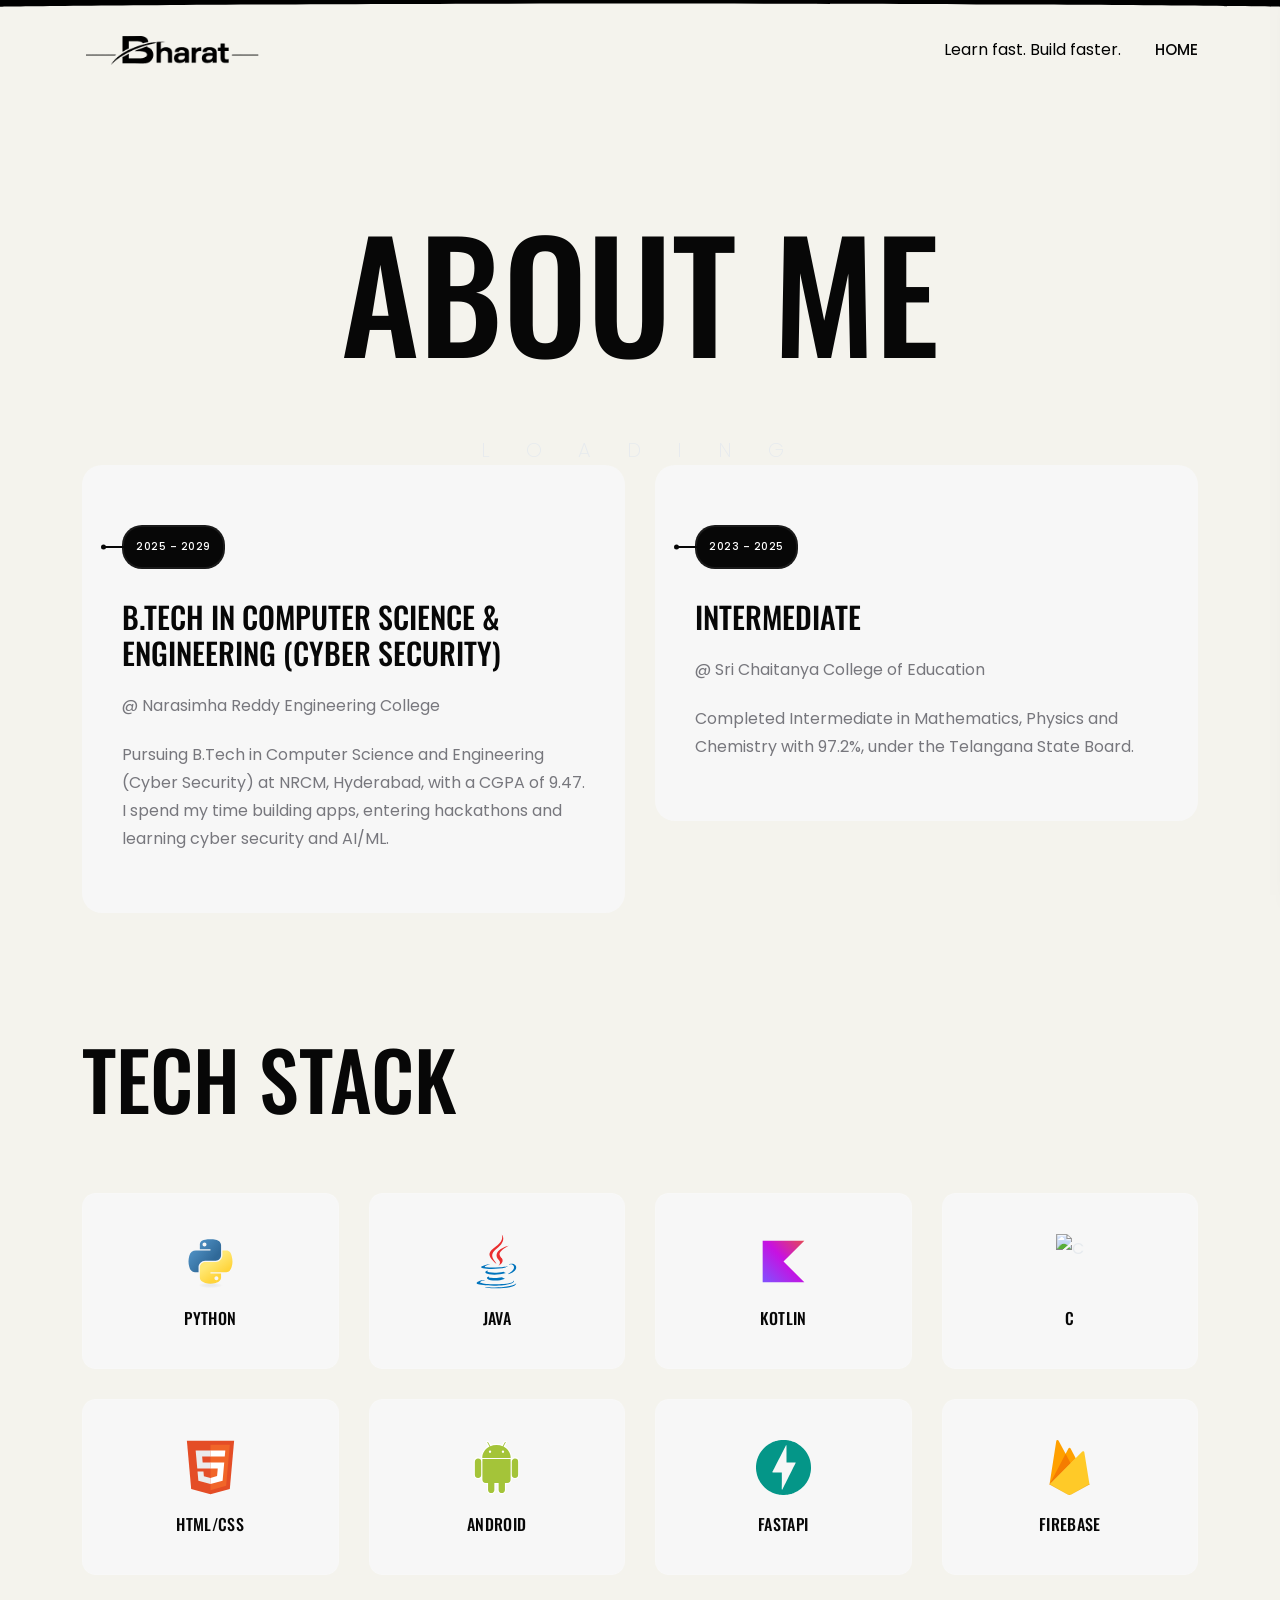
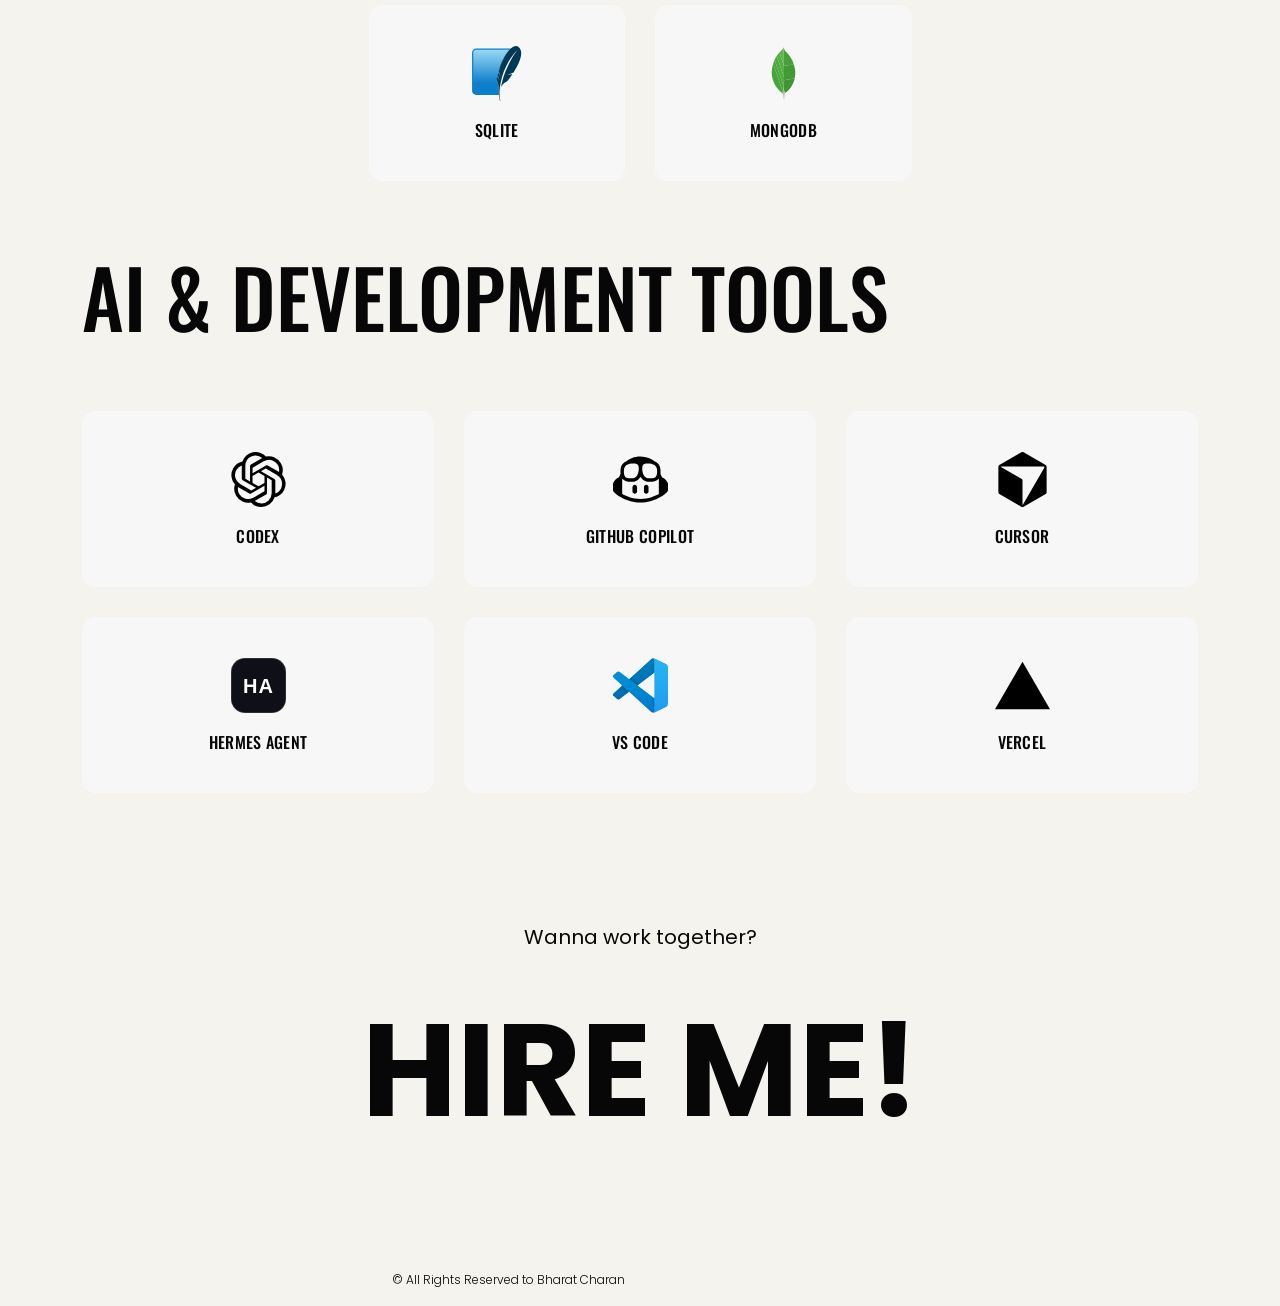
==== commit 9d40f9f3: "feat(about): update education cards, replace tech stack icons with official SVGs, and add AI & Devel" ====
--- a/about.html
+++ b/about.html
@@ -149,7 +149,7 @@
                             <span class="resume-date">2025 &ndash; 2029</span>
                             <h2>B.Tech in Computer Science &amp; Engineering (Cyber Security)</h2>
                             <span>@ Narasimha Reddy Engineering College</span>
-                            <p>Currently pursuing my B.Tech in CSE (Cyber Security) at NRCM, Hyderabad. I serve as Class Representative of my section and am an active member of Elite Coders, the college programming club.</p>
+                            <p>Pursuing B.Tech in Computer Science and Engineering (Cyber Security) at NRCM, Hyderabad, with a CGPA of 9.47. I spend my time building apps, entering hackathons and learning cyber security and AI/ML.</p>
                         </div>
                         <!-- / END SINGLE EXPERIENCE DESIGN AREA -->
                     </div>
@@ -161,7 +161,7 @@
                             <span class="resume-date">2023 &ndash; 2025</span>
                             <h2>Intermediate</h2>
                             <span>@ Sri Chaitanya College of Education</span>
-                            <p>Completed Intermediate education with a focus on Mathematics, Physics and Chemistry.</p>
+                            <p>Completed Intermediate in Mathematics, Physics and Chemistry with 97.2%, under the Telangana State Board.</p>
                         </div>
                         <!-- / END SINGLE EDUCATION DESIGN AREA -->
                     </div>
@@ -184,66 +184,125 @@
                 <div class="row">
                     <div class="col-lg-12">
                         <div class="skill-items-wrap">
+                            <div class="row justify-content-center">
+                                <div class="col-xl-3 col-lg-3 col-md-6 col-6">
+                                    <div class="skill-item wow fadeInUp delay-0-2s">
+                                        <img src="assets/images/skills/python.svg" alt="Python" />
+                                        <h5>Python</h5>
+                                    </div>
+                                </div>
+                                <div class="col-xl-3 col-lg-3 col-md-6 col-6">
+                                    <div class="skill-item wow fadeInUp delay-0-3s">
+                                        <img src="assets/images/skills/java.svg" alt="Java" />
+                                        <h5>Java</h5>
+                                    </div>
+                                </div>
+                                <div class="col-xl-3 col-lg-3 col-md-6 col-6">
+                                    <div class="skill-item wow fadeInUp delay-0-4s">
+                                        <img src="assets/images/skills/kotlin.svg" alt="Kotlin" />
+                                        <h5>Kotlin</h5>
+                                    </div>
+                                </div>
+                                <div class="col-xl-3 col-lg-3 col-md-6 col-6">
+                                    <div class="skill-item wow fadeInUp delay-0-5s">
+                                        <img src="assets/images/skills/c.svg" alt="C" />
+                                        <h5>C</h5>
+                                    </div>
+                                </div>
+                                <div class="col-xl-3 col-lg-3 col-md-6 col-6">
+                                    <div class="skill-item wow fadeInUp delay-0-2s">
+                                        <img src="assets/images/skills/html5.svg" alt="HTML/CSS" />
+                                        <h5>HTML/CSS</h5>
+                                    </div>
+                                </div>
+                                <div class="col-xl-3 col-lg-3 col-md-6 col-6">
+                                    <div class="skill-item wow fadeInUp delay-0-3s">
+                                        <img src="assets/images/skills/android.svg" alt="Android" />
+                                        <h5>Android</h5>
+                                    </div>
+                                </div>
+                                <div class="col-xl-3 col-lg-3 col-md-6 col-6">
+                                    <div class="skill-item wow fadeInUp delay-0-4s">
+                                        <img src="assets/images/skills/fastapi.svg" alt="FastAPI" />
+                                        <h5>FastAPI</h5>
+                                    </div>
+                                </div>
+                                <div class="col-xl-3 col-lg-3 col-md-6 col-6">
+                                    <div class="skill-item wow fadeInUp delay-0-5s">
+                                        <img src="assets/images/skills/firebase.svg" alt="Firebase" />
+                                        <h5>Firebase</h5>
+                                    </div>
+                                </div>
+                                <div class="col-xl-3 col-lg-3 col-md-6 col-6">
+                                    <div class="skill-item wow fadeInUp delay-0-2s">
+                                        <img src="assets/images/skills/sqlite.svg" alt="SQLite" />
+                                        <h5>SQLite</h5>
+                                    </div>
+                                </div>
+                                <div class="col-xl-3 col-lg-3 col-md-6 col-6">
+                                    <div class="skill-item wow fadeInUp delay-0-3s">
+                                        <img src="assets/images/skills/mongodb.svg" alt="MongoDB" />
+                                        <h5>MongoDB</h5>
+                                    </div>
+                                </div>
+                            </div>
+                        </div>
+                    </div>
+                </div>
+
+                <!-- START AI & DEVELOPMENT TOOLS DESIGN AREA -->
+                <div class="row pt-40">
+                    <div class="col-xl-12 col-lg-12">
+                        <div class="section-title section-black-title mb-40 wow fadeInUp delay-0-2s">
+                            <h2>AI &amp; Development Tools</h2>
+                        </div>
+                    </div>
+                </div>
+                <div class="row">
+                    <div class="col-lg-12">
+                        <div class="skill-items-wrap">
                             <div class="row">
-                                <div class="col-xl-3 col-lg-4 col-md-3 col-sm-4 col-6">
-                                    <div class="skill-item wow fadeInUp delay-0-2s">
-                                        <img src="assets/images/skills/skill1.png" alt="Python" />
-                                        <h5>Python</h5>
-                                    </div>
-                                </div>
-                                <div class="col-xl-3 col-lg-4 col-md-3 col-sm-4 col-6">
-                                    <div class="skill-item wow fadeInUp delay-0-3s">
-                                        <!-- TODO: Replace skill icon with Java icon -->
-                                        <img src="assets/images/skills/skill2.png" alt="Java" />
-                                        <h5>Java</h5>
-                                    </div>
-                                </div>
-                                <div class="col-xl-3 col-lg-4 col-md-3 col-sm-4 col-6">
+                                <div class="col-xl-4 col-lg-4 col-md-6 col-6">
+                                    <div class="skill-item wow fadeInUp delay-0-2s">
+                                        <img src="assets/images/skills/openai.svg" alt="Codex" />
+                                        <h5>Codex</h5>
+                                    </div>
+                                </div>
+                                <div class="col-xl-4 col-lg-4 col-md-6 col-6">
+                                    <div class="skill-item wow fadeInUp delay-0-3s">
+                                        <img src="assets/images/skills/copilot.svg" alt="GitHub Copilot" />
+                                        <h5>GitHub Copilot</h5>
+                                    </div>
+                                </div>
+                                <div class="col-xl-4 col-lg-4 col-md-6 col-6">
                                     <div class="skill-item wow fadeInUp delay-0-4s">
-                                        <!-- TODO: Replace skill icon with Kotlin icon -->
-                                        <img src="assets/images/skills/skill3.png" alt="Kotlin" />
-                                        <h5>Kotlin</h5>
-                                    </div>
-                                </div>
-                                <div class="col-xl-3 col-lg-4 col-md-3 col-sm-4 col-6">
-                                    <div class="skill-item wow fadeInUp delay-0-5s">
-                                        <!-- skill2.png is the C icon from original -->
-                                        <img src="assets/images/skills/skill4.png" alt="C" />
-                                        <h5>C</h5>
-                                    </div>
-                                </div>
-                                <div class="col-xl-3 col-lg-4 col-md-3 col-sm-4 col-6">
-                                    <div class="skill-item wow fadeInUp delay-0-2s">
-                                        <!-- TODO: Replace skill icon with FastAPI icon -->
-                                        <img src="assets/images/skills/skill5.png" alt="FastAPI" />
-                                        <h5>FastAPI</h5>
-                                    </div>
-                                </div>
-                                <div class="col-xl-3 col-lg-4 col-md-3 col-sm-4 col-6">
-                                    <div class="skill-item wow fadeInUp delay-0-3s">
-                                        <!-- TODO: Replace skill icon with Firebase icon -->
-                                        <img src="assets/images/skills/skill6.png" alt="Firebase" />
-                                        <h5>Firebase</h5>
-                                    </div>
-                                </div>
-                                <div class="col-xl-3 col-lg-4 col-md-3 col-sm-4 col-6">
+                                        <img src="assets/images/skills/cursor.svg" alt="Cursor" />
+                                        <h5>Cursor</h5>
+                                    </div>
+                                </div>
+                                <div class="col-xl-4 col-lg-4 col-md-6 col-6">
+                                    <div class="skill-item wow fadeInUp delay-0-2s">
+                                        <img src="assets/images/skills/hermes.svg" alt="Hermes Agent" />
+                                        <h5>Hermes Agent</h5>
+                                    </div>
+                                </div>
+                                <div class="col-xl-4 col-lg-4 col-md-6 col-6">
+                                    <div class="skill-item wow fadeInUp delay-0-3s">
+                                        <img src="assets/images/skills/vscode.svg" alt="VS Code" />
+                                        <h5>VS Code</h5>
+                                    </div>
+                                </div>
+                                <div class="col-xl-4 col-lg-4 col-md-6 col-6">
                                     <div class="skill-item wow fadeInUp delay-0-4s">
-                                        <!-- TODO: Replace skill icon with SQLite icon -->
-                                        <img src="assets/images/skills/skill7.png" alt="SQLite" />
-                                        <h5>SQLite</h5>
-                                    </div>
-                                </div>
-                                <div class="col-xl-3 col-lg-4 col-md-3 col-sm-4 col-6">
-                                    <div class="skill-item wow fadeInUp delay-0-5s">
-                                        <!-- TODO: Replace skill icon with MongoDB icon -->
-                                        <img src="assets/images/skills/skill8.png" alt="MongoDB" />
-                                        <h5>MongoDB</h5>
-                                    </div>
-                                </div>
-                            </div>
-                        </div>
-                    </div>
-                </div>
+                                        <img src="assets/images/skills/vercel.svg" alt="Vercel" />
+                                        <h5>Vercel</h5>
+                                    </div>
+                                </div>
+                            </div>
+                        </div>
+                    </div>
+                </div>
+                <!-- / END AI & DEVELOPMENT TOOLS DESIGN AREA -->
             </div>
         </div>
     </section>
--- a/assets/css/bharat-custom.css
+++ b/assets/css/bharat-custom.css
@@ -290,3 +290,42 @@
     letter-spacing: normal !important;
     line-height: 1.35 !important;
 }
+
+/* ------ Hero section: full viewport height so black About section is hidden on load ------ */
+.main-hero-area {
+    min-height: 100vh;
+    padding-bottom: 100px;
+}
+
+.hero-image {
+    position: relative;
+    z-index: 2;
+}
+
+/* ------ Tech Stack & AI Tools Cards (About Page) ------ */
+.skill-item img {
+    height: 55px !important;
+    width: auto !important;
+    max-width: 55px !important;
+    object-fit: contain !important;
+    display: inline-block !important;
+    transition: transform 0.3s ease;
+}
+
+.skill-item:hover img {
+    transform: scale(1.1);
+}
+
+.skill-item {
+    height: calc(100% - 30px);
+    display: flex;
+    flex-direction: column;
+    align-items: center;
+    justify-content: center;
+}
+
+.skill-item h5 {
+    margin-bottom: 0 !important;
+    font-size: 16px !important;
+    letter-spacing: 0.02em;
+}
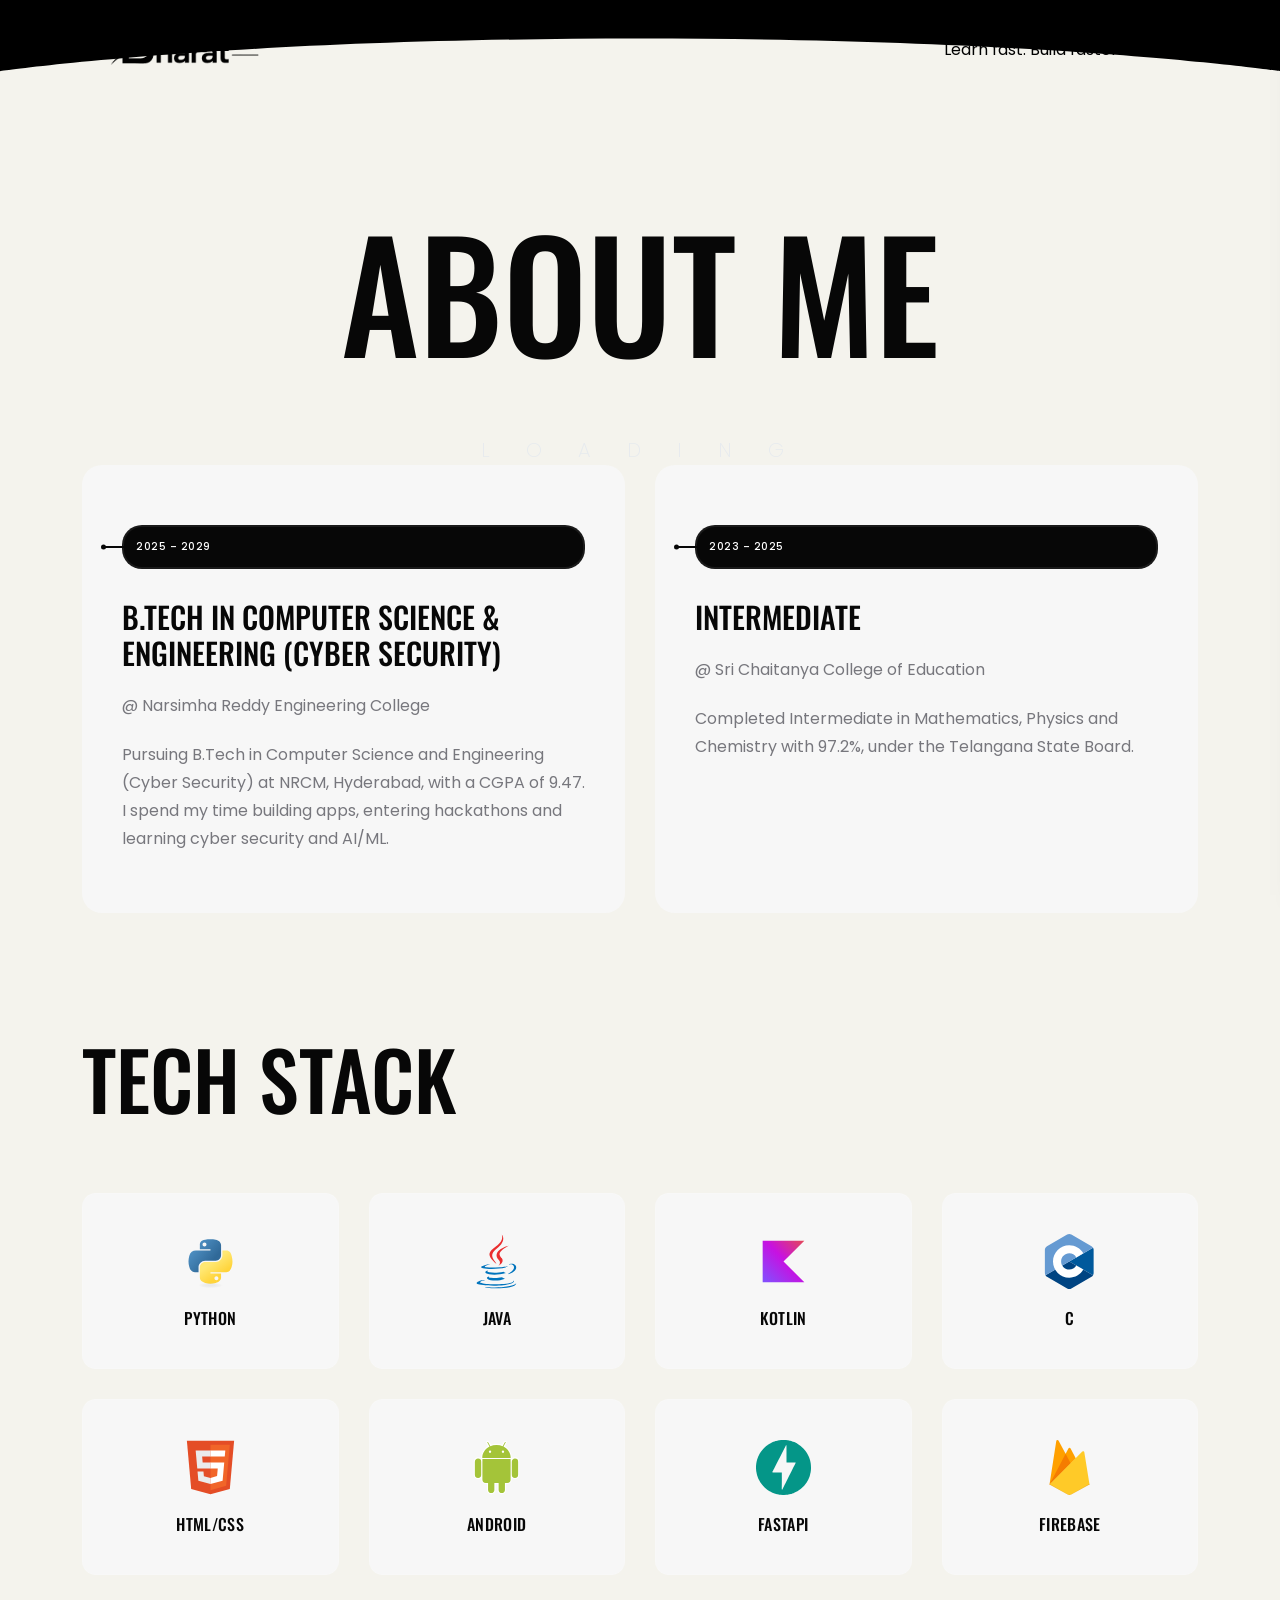
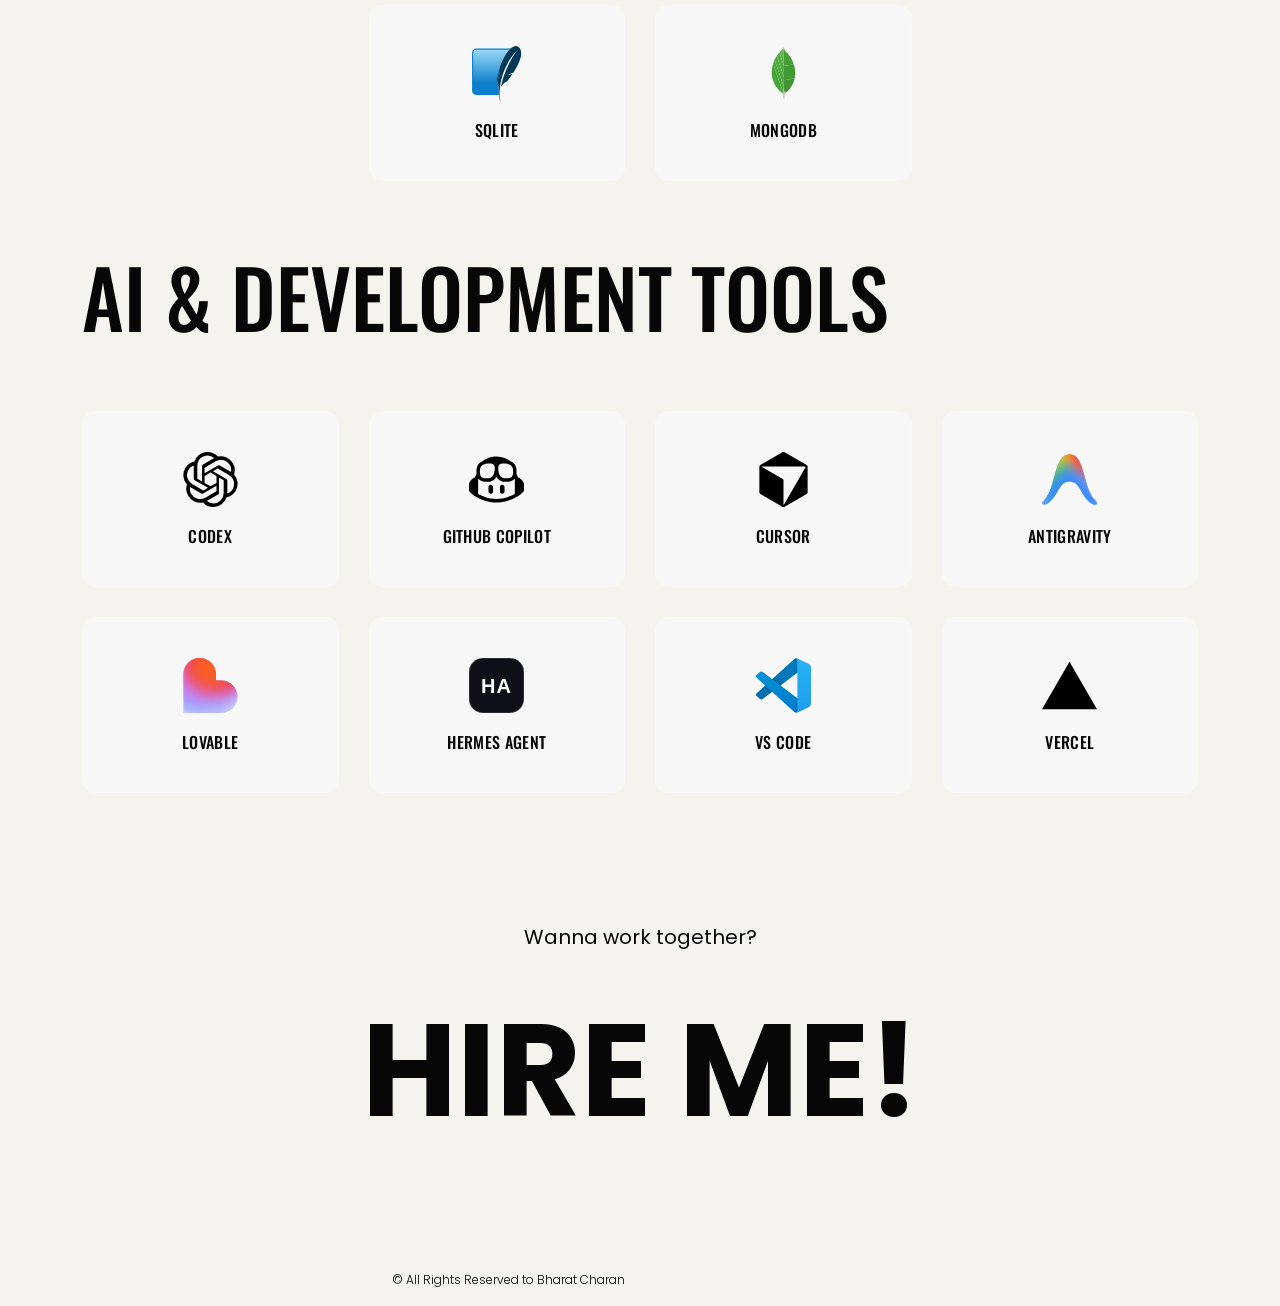
==== commit ee632dc8: "feat(about): vivid C logo, correct Narsimha spelling, equal height education cards, add Antigravity " ====
--- a/about.html
+++ b/about.html
@@ -148,7 +148,7 @@
                         <div class="resume-box">
                             <span class="resume-date">2025 &ndash; 2029</span>
                             <h2>B.Tech in Computer Science &amp; Engineering (Cyber Security)</h2>
-                            <span>@ Narasimha Reddy Engineering College</span>
+                            <span>@ Narsimha Reddy Engineering College</span>
                             <p>Pursuing B.Tech in Computer Science and Engineering (Cyber Security) at NRCM, Hyderabad, with a CGPA of 9.47. I spend my time building apps, entering hackathons and learning cyber security and AI/ML.</p>
                         </div>
                         <!-- / END SINGLE EXPERIENCE DESIGN AREA -->
@@ -262,38 +262,50 @@
                     <div class="col-lg-12">
                         <div class="skill-items-wrap">
                             <div class="row">
-                                <div class="col-xl-4 col-lg-4 col-md-6 col-6">
+                                <div class="col-xl-3 col-lg-3 col-md-6 col-6">
                                     <div class="skill-item wow fadeInUp delay-0-2s">
                                         <img src="assets/images/skills/openai.svg" alt="Codex" />
                                         <h5>Codex</h5>
                                     </div>
                                 </div>
-                                <div class="col-xl-4 col-lg-4 col-md-6 col-6">
+                                <div class="col-xl-3 col-lg-3 col-md-6 col-6">
                                     <div class="skill-item wow fadeInUp delay-0-3s">
                                         <img src="assets/images/skills/copilot.svg" alt="GitHub Copilot" />
                                         <h5>GitHub Copilot</h5>
                                     </div>
                                 </div>
-                                <div class="col-xl-4 col-lg-4 col-md-6 col-6">
+                                <div class="col-xl-3 col-lg-3 col-md-6 col-6">
                                     <div class="skill-item wow fadeInUp delay-0-4s">
                                         <img src="assets/images/skills/cursor.svg" alt="Cursor" />
                                         <h5>Cursor</h5>
                                     </div>
                                 </div>
-                                <div class="col-xl-4 col-lg-4 col-md-6 col-6">
-                                    <div class="skill-item wow fadeInUp delay-0-2s">
+                                <div class="col-xl-3 col-lg-3 col-md-6 col-6">
+                                    <div class="skill-item wow fadeInUp delay-0-5s">
+                                        <img src="assets/images/skills/antigravity.svg" alt="Antigravity" />
+                                        <h5>Antigravity</h5>
+                                    </div>
+                                </div>
+                                <div class="col-xl-3 col-lg-3 col-md-6 col-6">
+                                    <div class="skill-item wow fadeInUp delay-0-2s">
+                                        <img src="assets/images/skills/lovable.svg" alt="Lovable" />
+                                        <h5>Lovable</h5>
+                                    </div>
+                                </div>
+                                <div class="col-xl-3 col-lg-3 col-md-6 col-6">
+                                    <div class="skill-item wow fadeInUp delay-0-3s">
                                         <img src="assets/images/skills/hermes.svg" alt="Hermes Agent" />
                                         <h5>Hermes Agent</h5>
                                     </div>
                                 </div>
-                                <div class="col-xl-4 col-lg-4 col-md-6 col-6">
-                                    <div class="skill-item wow fadeInUp delay-0-3s">
+                                <div class="col-xl-3 col-lg-3 col-md-6 col-6">
+                                    <div class="skill-item wow fadeInUp delay-0-4s">
                                         <img src="assets/images/skills/vscode.svg" alt="VS Code" />
                                         <h5>VS Code</h5>
                                     </div>
                                 </div>
-                                <div class="col-xl-4 col-lg-4 col-md-6 col-6">
-                                    <div class="skill-item wow fadeInUp delay-0-4s">
+                                <div class="col-xl-3 col-lg-3 col-md-6 col-6">
+                                    <div class="skill-item wow fadeInUp delay-0-5s">
                                         <img src="assets/images/skills/vercel.svg" alt="Vercel" />
                                         <h5>Vercel</h5>
                                     </div>
--- a/assets/css/bharat-custom.css
+++ b/assets/css/bharat-custom.css
@@ -329,3 +329,25 @@
     font-size: 16px !important;
     letter-spacing: 0.02em;
 }
+
+/* ------ Equal height for Education Cards (About Page) ------ */
+@media (min-width: 768px) {
+    .resume-area .row {
+        display: flex;
+        align-items: stretch;
+    }
+    .resume-area .col-xl-6,
+    .resume-area .col-md-6 {
+        display: flex;
+    }
+    .resume-area .resume-wrapper {
+        width: 100%;
+        display: flex;
+        flex-direction: column;
+    }
+    .resume-area .resume-box {
+        height: 100%;
+        display: flex;
+        flex-direction: column;
+    }
+}
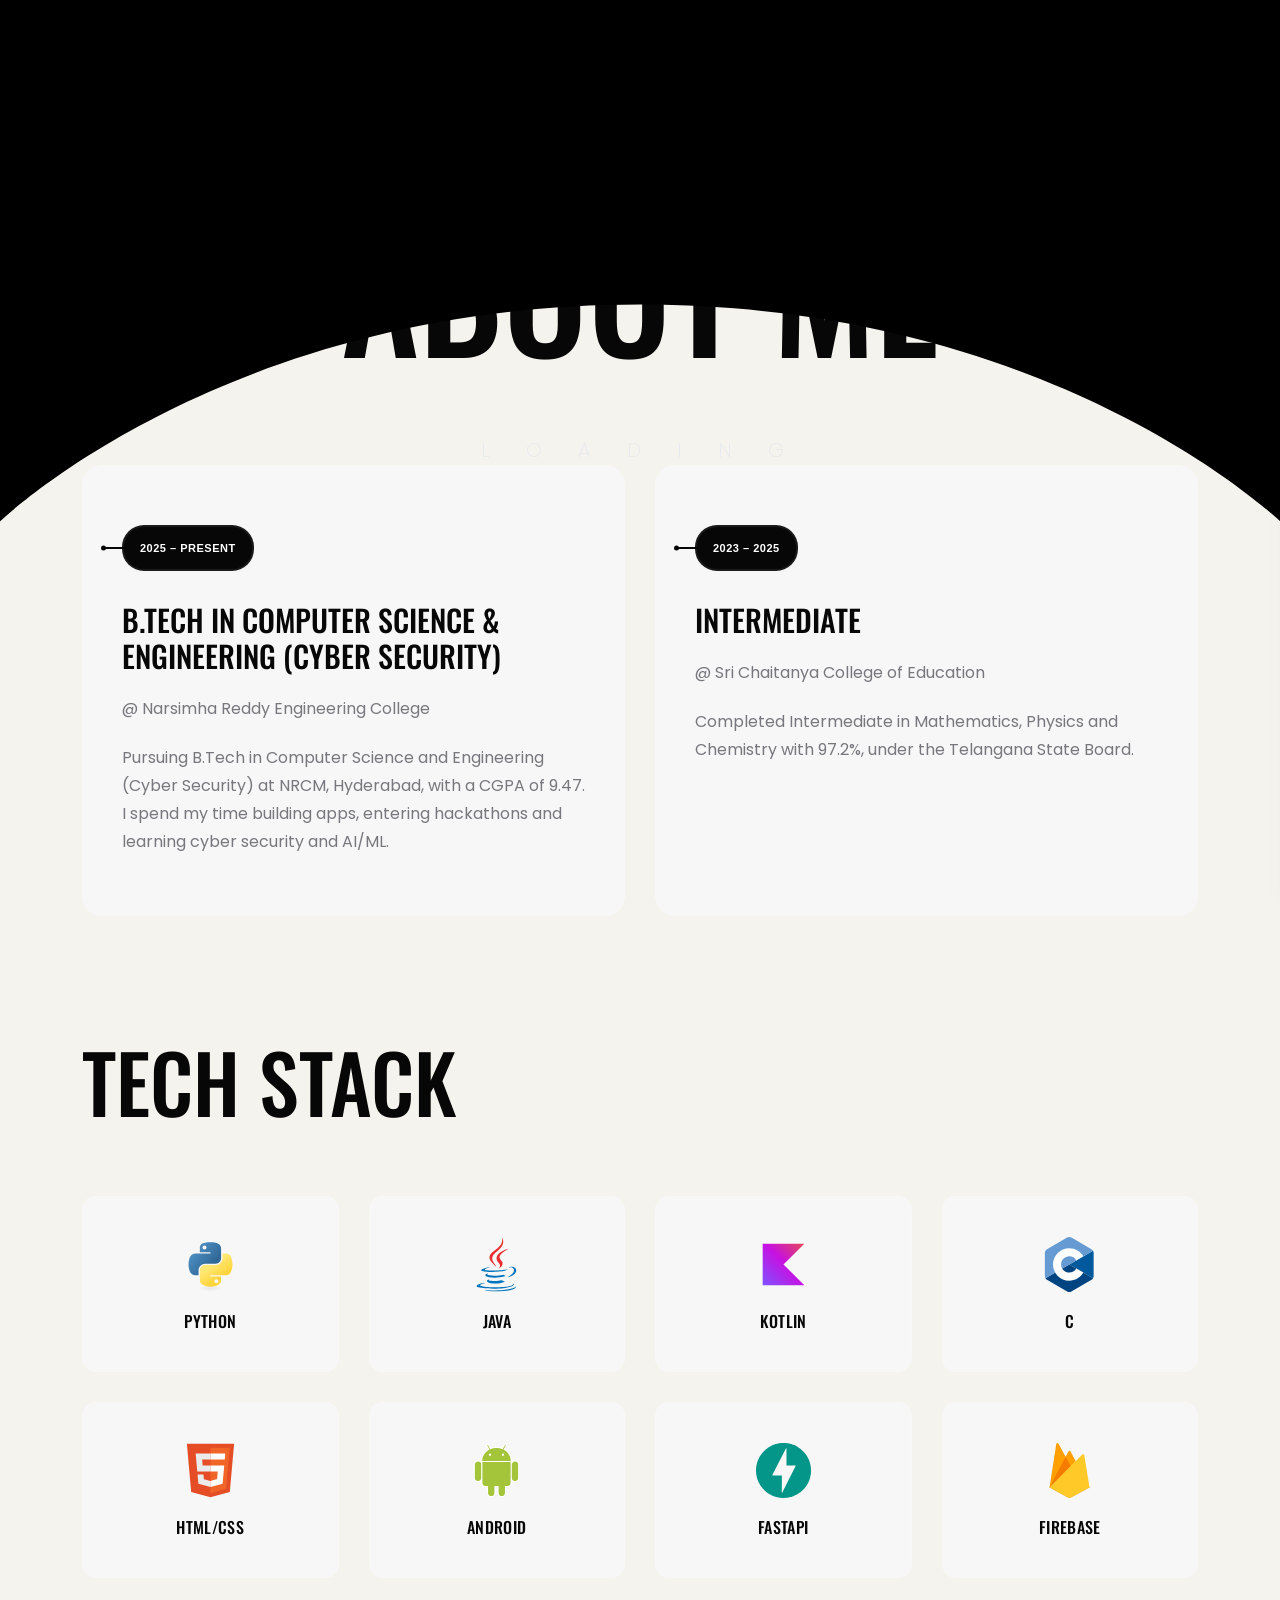
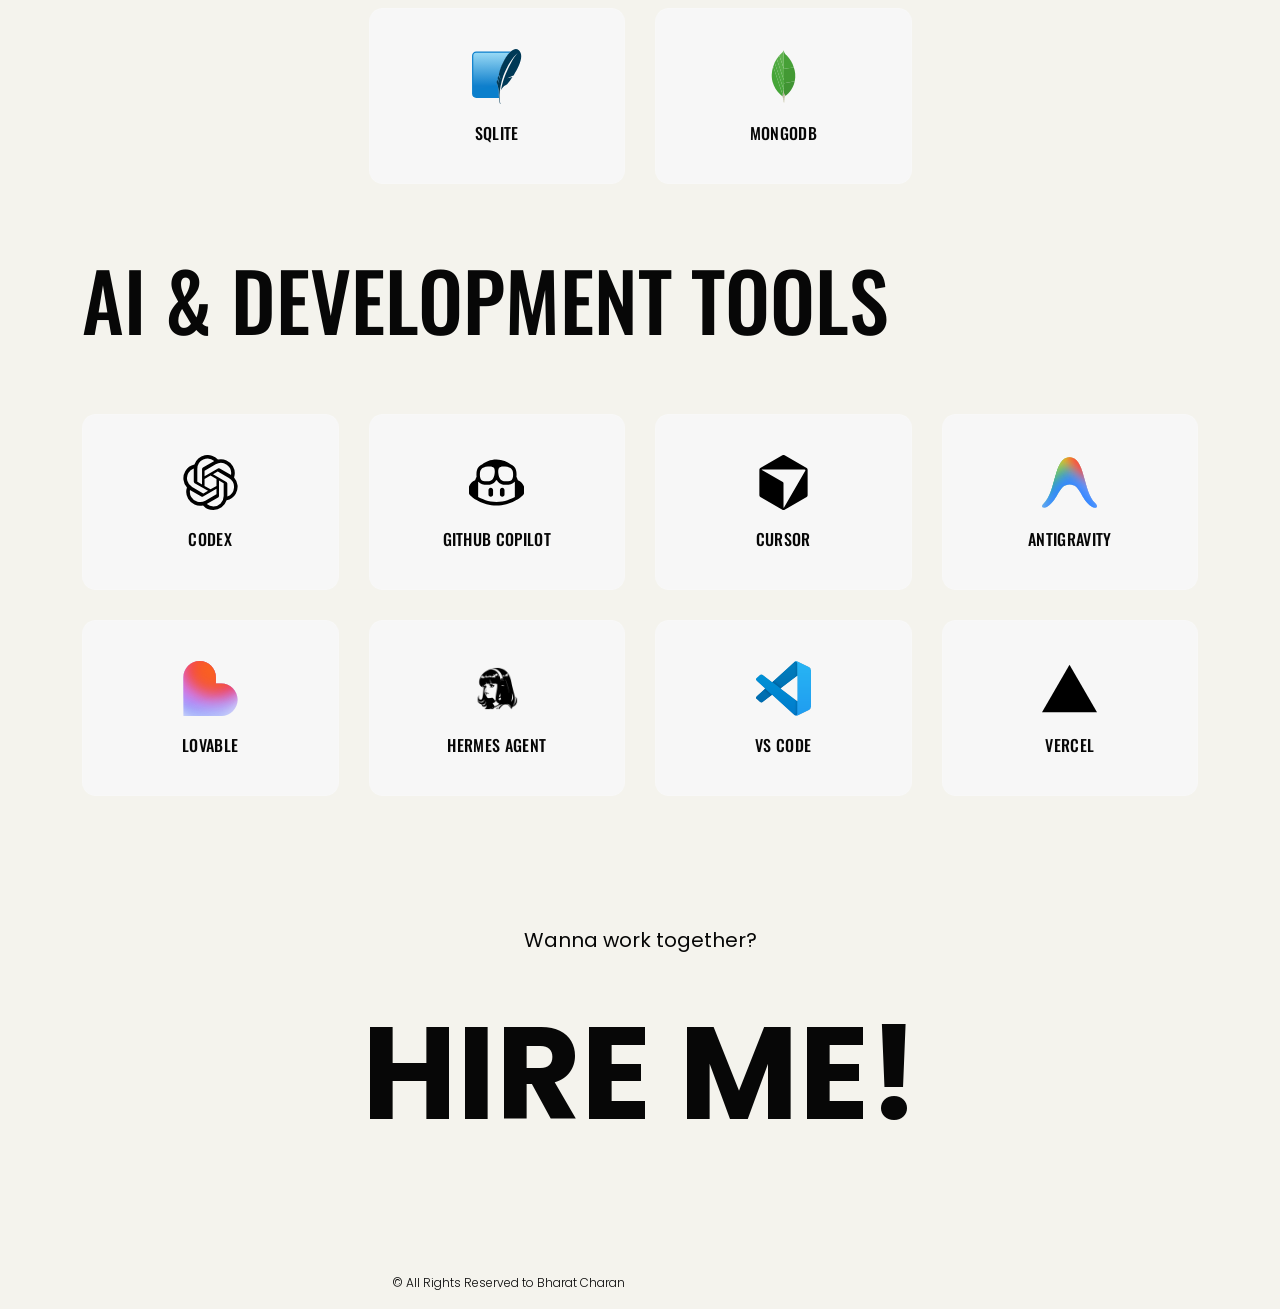
==== commit a04db07d: "feat(about): use official Hermes Agent logo, fix pill stretching to compact design, and set B.Tech y" ====
--- a/about.html
+++ b/about.html
@@ -146,7 +146,7 @@
                     <div class="resume-wrapper wow fadeInUp delay-0-2s">
                         <!-- START SINGLE EXPERIENCE DESIGN AREA -->
                         <div class="resume-box">
-                            <span class="resume-date">2025 &ndash; 2029</span>
+                            <span class="resume-date">2025 &ndash; Present</span>
                             <h2>B.Tech in Computer Science &amp; Engineering (Cyber Security)</h2>
                             <span>@ Narsimha Reddy Engineering College</span>
                             <p>Pursuing B.Tech in Computer Science and Engineering (Cyber Security) at NRCM, Hyderabad, with a CGPA of 9.47. I spend my time building apps, entering hackathons and learning cyber security and AI/ML.</p>
@@ -294,7 +294,7 @@
                                 </div>
                                 <div class="col-xl-3 col-lg-3 col-md-6 col-6">
                                     <div class="skill-item wow fadeInUp delay-0-3s">
-                                        <img src="assets/images/skills/hermes.svg" alt="Hermes Agent" />
+                                        <img src="assets/images/skills/hermes.png" alt="Hermes Agent" />
                                         <h5>Hermes Agent</h5>
                                     </div>
                                 </div>
--- a/assets/css/bharat-custom.css
+++ b/assets/css/bharat-custom.css
@@ -351,3 +351,15 @@
         flex-direction: column;
     }
 }
+
+/* Ensure resume date pills remain compact and do not stretch across the card */
+.resume-wrapper .resume-box .resume-date {
+    align-self: flex-start !important;
+    display: inline-block !important;
+    width: auto !important;
+    max-width: max-content !important;
+    padding: 6px 16px !important;
+    font-size: 11px !important;
+    font-weight: 600 !important;
+    letter-spacing: 0.5px;
+}
